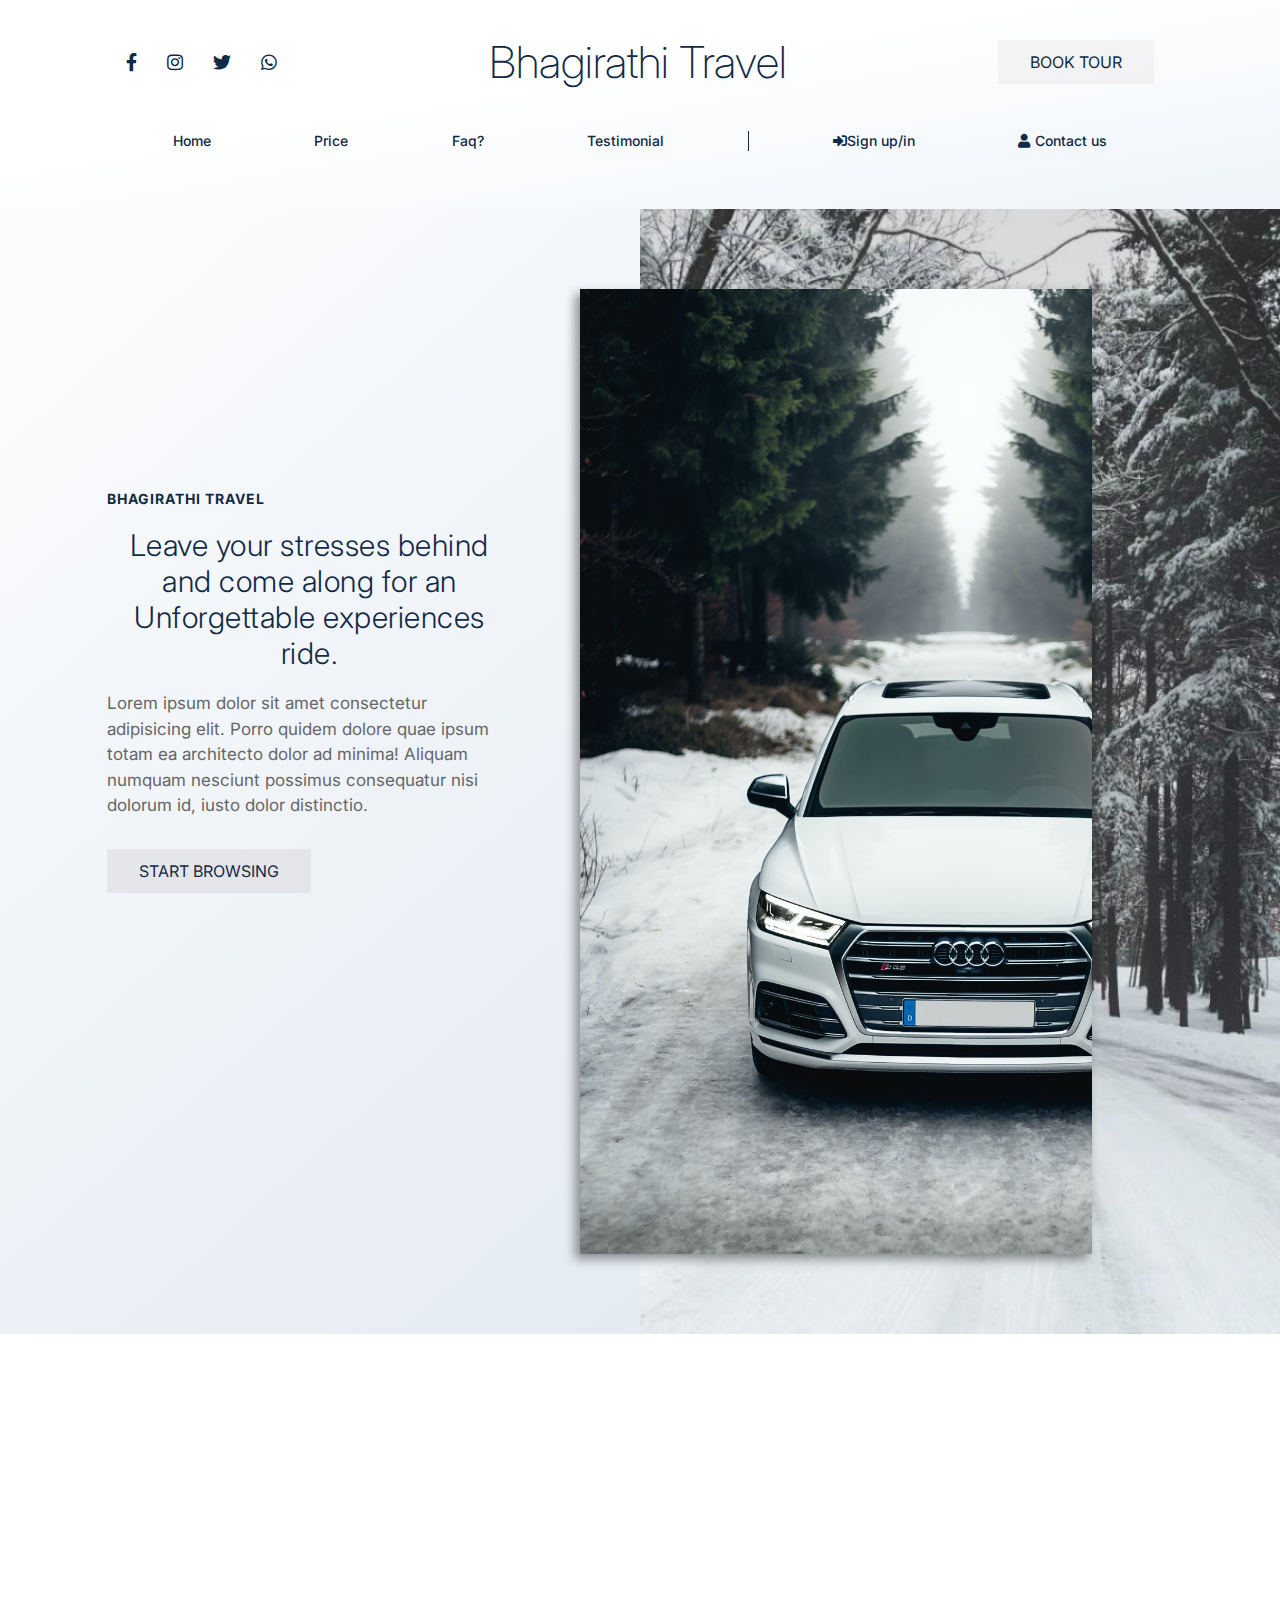
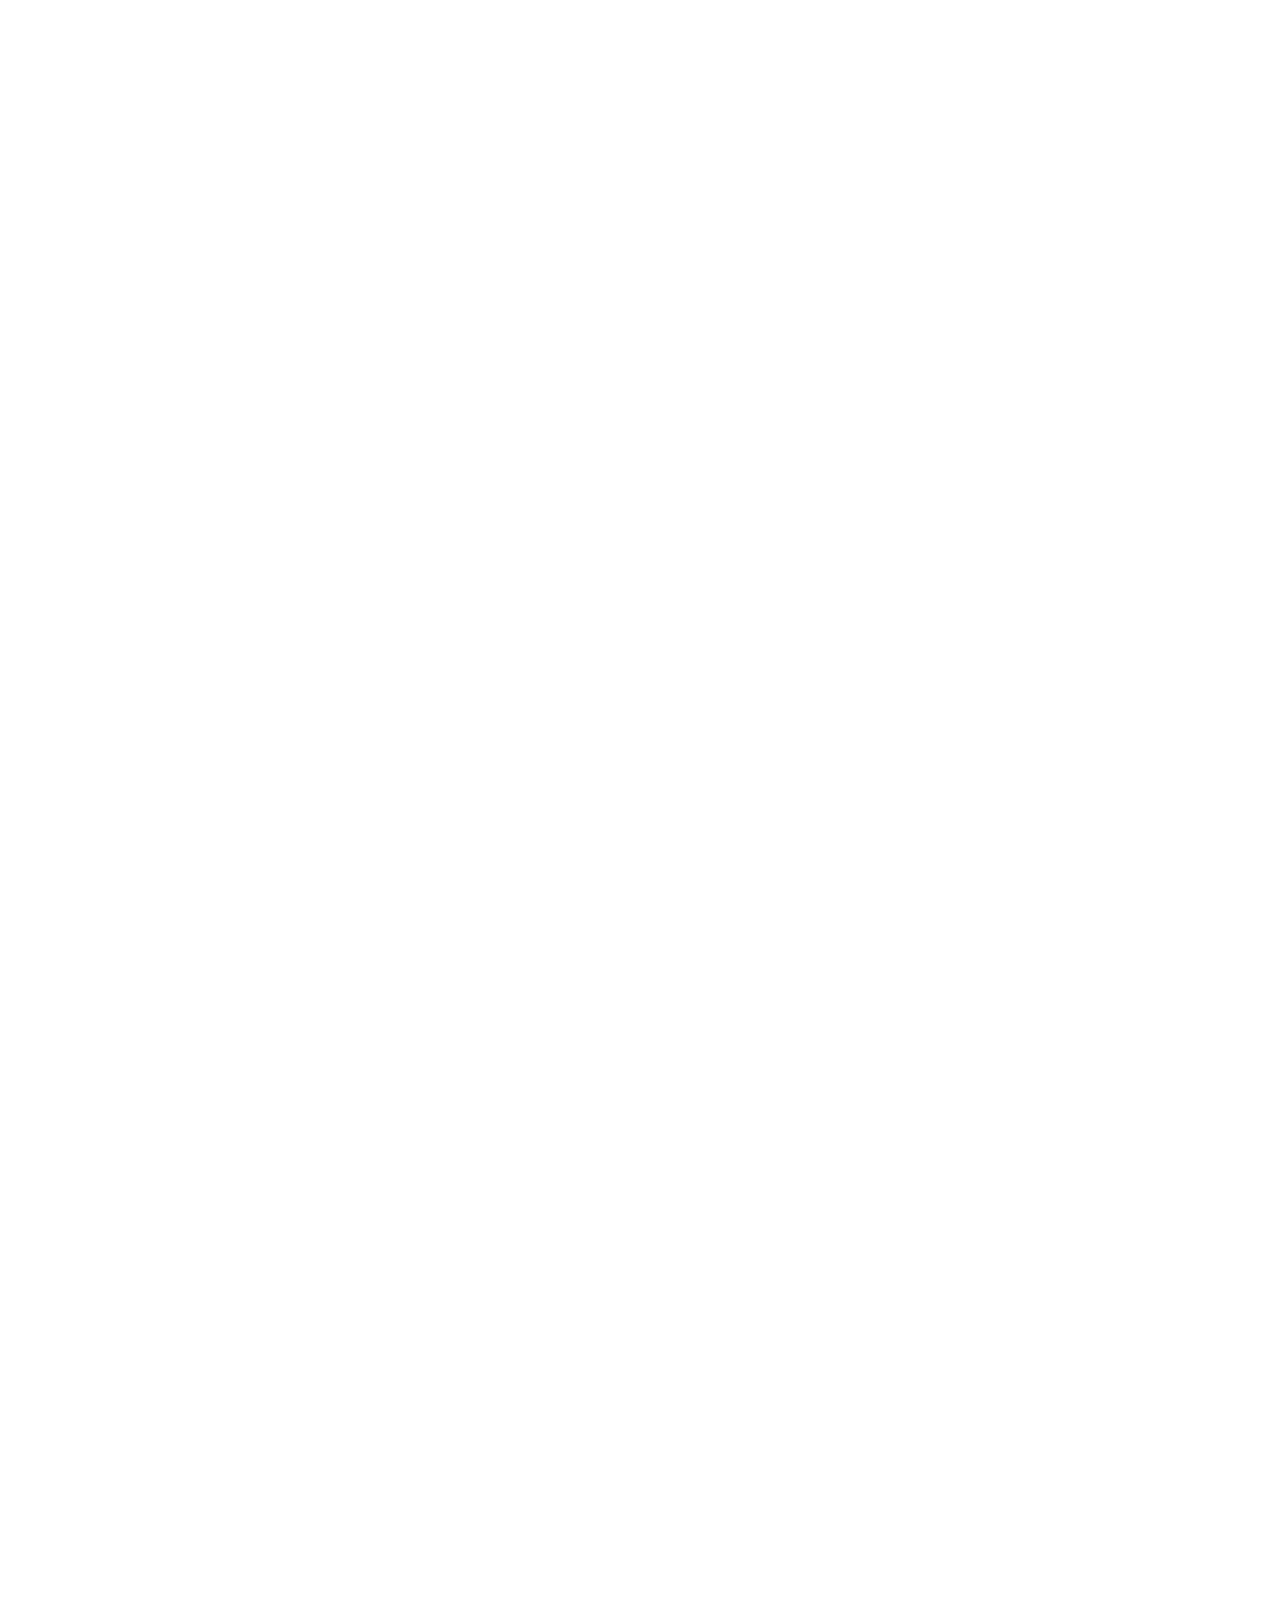
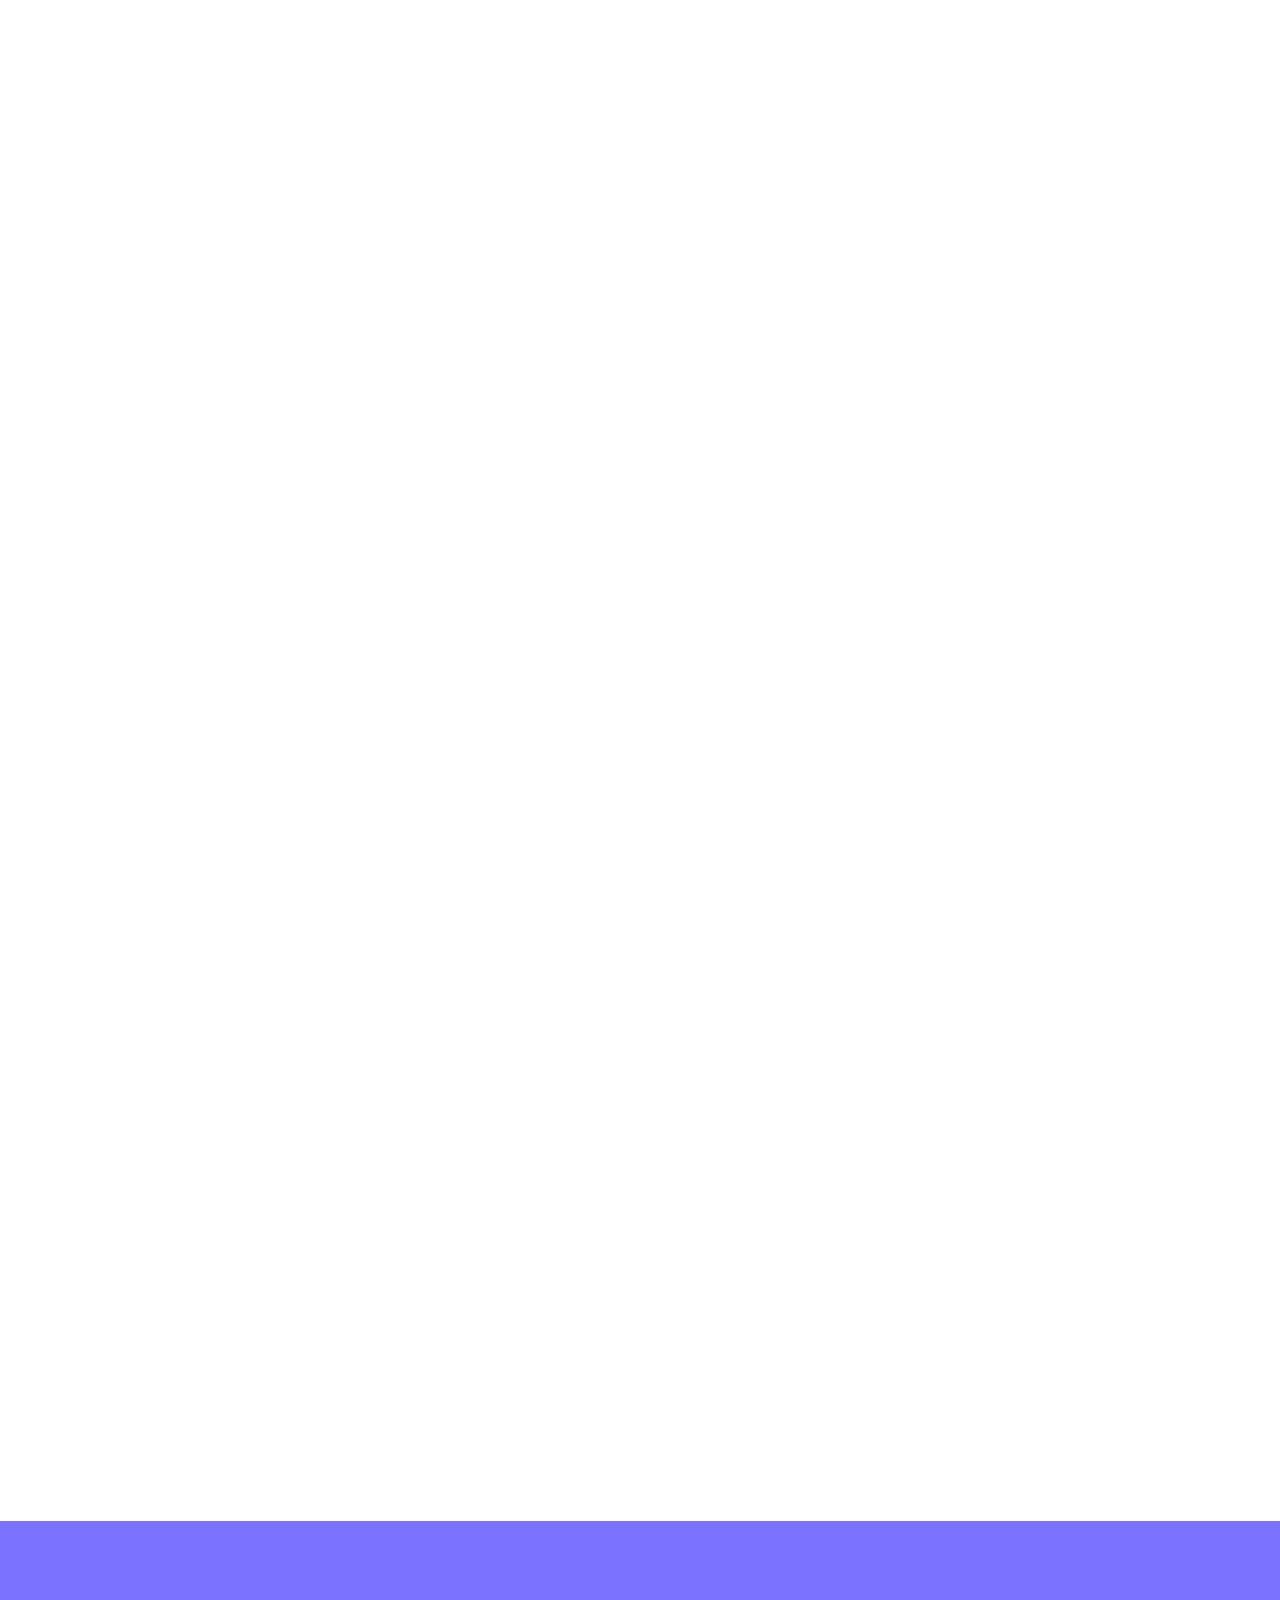
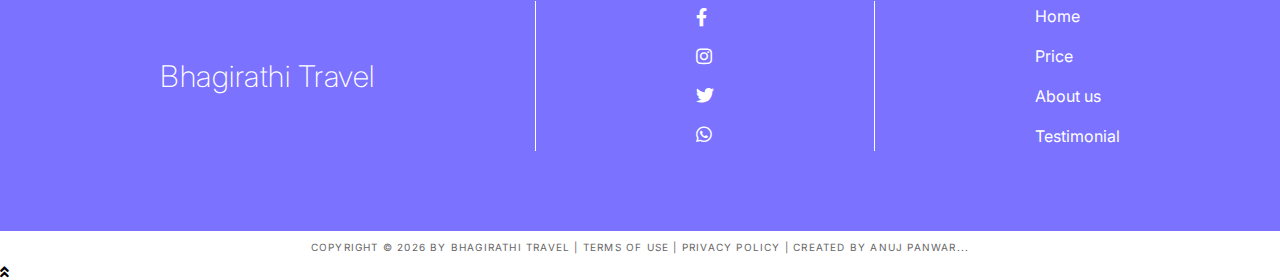
==== index.html @ 71e96845 "All source Code" ====
<!DOCTYPE html>
<html lang="en">
  <head>
    <meta charset="UTF-8" />
    <meta http-equiv="X-UA-Compatible" content="IE=edge" />
    <meta name="viewport" content="width=device-width, initial-scale=1.0" />
    <meta
      name="description"
      content="Bhagirathi Travel is a Tarvel Agency. Which provide best services for their Customers."
    />
    <link rel="stylesheet" href="css/style.css" />
    <link
      href="https://use.fontawesome.com/releases/v5.11.2/css/all.css"
      rel="stylesheet"
    />
    <link
      href="https://fonts.googleapis.com/css2?family=Inter:wght@100;300;500;600;700;800&family=Rubik+Beastly&family=Patrick+Hand&family=Neonderthaw&family=Lato:wght@400;500;700;900&family=Rubik:wght@500;600;700&display=swap"
      rel="stylesheet"
    />
    <!-- favicon-start  -->
    <link
      rel="apple-touch-icon"
      sizes="180x180"
      href="img/favicon/apple-touch-icon.png"
    />
    <link
      rel="icon"
      type="image/png"
      sizes="32x32"
      href="img/favicon/favicon-32x32.png"
    />
    <link
      rel="icon"
      type="image/png"
      sizes="16x16"
      href="img/favicon/favicon-16x16.png"
    />
    <link rel="manifest" href="img/favicon/site.webmanifest" />
    <!-- favicon-end -->
    <title>Bhagirathi travels</title>




    <script src="javascript/script.js" defer></script>
  </head>
  <body>
    <!-- <section class="hero__section" id="section--1"> -->
    <header class="header" id="header">
      <div class="header__top">
        <div class="header__social--media">
          <a href="https://www.facebook.com/spanwar.spanwar.5/" class="header__social--media-icon">
            <i class="fab fa-facebook-f icons"></i>
          </a>
          <a href="https://www.instagram.com/anujpanwar01/" class="header__social--media-icon">
            <i class="fab fa-instagram icons"></i>
          </a>
          <a href="https://twitter.com/anujpanwar7911" class="header__social--media-icon">
            <i class="fab fa-twitter icons"></i>
          </a>
          <a href="https://wa.me/9634111164" class="header__social--media-icon">
            <i class="fab fa-whatsapp icons"></i>
          </a>
        </div>
        <h1 class="heading heading__primary heading--primary--1">
          Bhagirathi Travel
        </h1>
        <a data-link="link" href="#section--2" class="btn btn__tour">book tour</a>
      </div>
      <!-- nav -->

      <nav class="header__nav" data-nav="nav">
        <div class="btn-toggler">
          <i class="fas fa-bars"></i>
          <!-- <span class="btn btn--toggle"></span> -->
        </div>
        <ul class="header__nav--ul">
          <li class="header__nav--li">
            <a data-link="link" href="#header" class="header__nav--link">Home</a>
          </li>
          <li class="header__nav--li">
            <a data-link="link" href="#section--2" class="header__nav--link">Price</a>
          </li>
          <li class="header__nav--li">
            <a data-link="link" href="#section--faq" class="header__nav--link">Faq?</a>
          </li>
          <li class="header__nav--li">
            <a data-link="link" href="#section--3" class="header__nav--link">Testimonial</a>
          </li>

          <div class="header__nav--outline"></div>
          <li class="header__nav--li">
            <a  href="#" class="header__nav--link login--btn"
              ><i class="fas fa-sign-in-alt"></i>Sign up/in</a
            >
          </li>
          <!-- header__nav--btn -->
          <li class="header__nav--li">
            <a data-link="link"
              href="#section--4"
              class="header__nav--link header__nav--link-btn"
              ><i class="fas fa-user"></i>Contact us</a
            >
          </li>
        </ul>
      </nav>
      <!-- <span class="btn btn--close"><i class="fas fa-times"></i></span> -->
    </header>
    <div class="hero__section" id="section--1">
      <div class="hero__section--text">
        <h4 class="heading heading--fourth">Bhagirathi Travel</h4>
        <h2 class="heading heading--secondary">
          Leave your stresses behind and come along for an Unforgettable
          experiences ride.
        </h2>
        <p class="paragraph">
          Lorem ipsum dolor sit amet consectetur adipisicing elit. Porro quidem
          dolore quae ipsum totam ea architecto dolor ad minima! Aliquam numquam
          nesciunt possimus consequatur nisi dolorum id, iusto dolor distinctio.
        </p>
        <a data-link="link" href="#section--2" class="btn hero__section--btn">start browsing</a>
      </div>
      <div class="hero__section--img">
        <div class="hero__section--img-1"></div>
      </div>
    </div>
    <!--  -->
    <section class="section section--2" id="section--2">
      <h4 class="heading heading--fourth heading--fourth-1">
        Our Best plans &DownArrow;
      </h4>
      <h2 class="heading heading--secondary heading--secondary-1">
        Choose your Adventure
      </h2>
      <div class="cards">

        <div class="cards__card cards__card--1">
          <div class="cards__card--img " data-slider="1">
           <button class="slider-btn slider-btn-left">&lsaquo;</button>
           <button class="slider-btn slider-btn-right">&rsaquo;</button>
            <img
            width="100%"
              class="cards__card--img-1 lazy--img"
              src="img/card1/card--1-lazy.jpg"
              data-src="img/card1/gangotri.jpg"
              alt="gangotri"
            />
            <img class="cards__card--img-1" src="img/card1/yamunotri.jpg" alt="yamunotri">
            <img class="cards__card--img-1" src="img/card1/kedarnath.jpg" alt="kedarnath">
            <img class="cards__card--img-1" src="img/card1/badrinath.jpg" alt="badrinath">
          </div>
          <!-- text -->
         <div class="cards__card--text">
           <h4 class="heading heading--fourth ">
             Char Dham Yatra
            </h4>
            <div class="cards__card--text-user">
              <div class="cards__card--text-rating">
                <i class="fas fa-synagogue cards__card-icon"></i>
              </div>
              <div class="cards__card--text-img">
                <span style="margin-right: 2rem;color: #112a46c9;"><strong>500+</strong> successful tour &rightarrow;</span>
               <img width="100%" src="img/user/user-11.jpg" alt="user-1">
               <img width="100%" src="img/user/user-12.jpg" alt="user-2">
               <img width="100%" src="img/user/user-13.jpg" alt="user-3">
               <img width="100%" src="img/user/user-14.jpg" alt="user-4">
               <img width="100%" src="img/user/user-15.jpg" alt="user-5">
              </div>
            </div>
           
            <ul class="cards__card--text-ul">
              <li class="cards__card--text-li">
                <strong>
                  <i class="far fa-check-circle"></i> &nbsp; &#8377;10,000
                  Rupees INR Value
                </strong>
              </li>
              <li class="cards__card--text-li">
                <i class="far fa-check-circle"></i> Gangotri, Yamunotri, Kedarnath, Badrinath
              </li>
           
              <li class="cards__card--text-li">
                <i class="far fa-check-circle"></i> 10 days value pack
              </li>
              <li class="cards__card--text-li">
                <strong>
                  <i class="far fa-check-circle"></i> &nbsp;Car User prefrences
                </strong>
              </li>
              <li class="cards__card--text-li">
                <i class="far fa-check-circle"></i>  People allowed &rightarrow; depend on the car sheet
              </li>
            </ul>
            <a href="#" class="btn cards__card--btn">Book Now</a>
         </div>
       </div>


       <!--  card --2 -->
       <div class="cards__card cards__card--2">
      
         <!-- text -->
         <div class="cards__card--text">
          <h4 class="heading heading--fourth ">
            Snowfall Places
           </h4>
           <div class="cards__card--text-user">
             <div class="cards__card--text-rating">
               <i class="fas fa-temperature-low cards__card-icon"></i>
             </div>
             <div class="cards__card--text-img">
               <span style="margin-right: 2rem;color: #112a46c9;"><strong>300+</strong> successful tour &rightarrow;</span>
              <img width="100%" src="img/user/user-1.jpg" alt="">
              <img width="100%" src="img/user/user-2.jpg" alt="">
              <img width="100%" src="img/user/user-3.jpg" alt="">
              <img width="100%" src="img/user/user-4.jpg" alt="">
              <img width="100%" src="img/user/user-5.jpg" alt="">
             </div>
           </div>
          
           <ul class="cards__card--text-ul">
             <li class="cards__card--text-li">
               <strong>
                 <i class="far fa-check-circle"></i>&nbsp; &#8377;50,000
                 Rupees INR Value
               </strong>
             </li>
             <li class="cards__card--text-li">
               <i class="far fa-check-circle"></i> Mussoorie, Auli, Nanital, Chopta, Munsiyari, Tungnath
             </li>
          
             <li class="cards__card--text-li">
               <i class="far fa-check-circle"></i> 17 days value pack
             </li>
             <li class="cards__card--text-li">
               <strong>
                 <i class="far fa-check-circle"></i> &nbsp;Car User prefrences
               </strong>
             </li>
             <li class="cards__card--text-li">
               <i class="far fa-check-circle"></i>  People allowed &rightarrow; depend on the car sheet
             </li>
           </ul>
           <a href="#" class="btn cards__card--btn">Book Now</a>
          </div>
         <!-- img -->
         <div class="cards__card--img" data-slider="2">
          <button class="slider-btn slider-btn-left">&lsaquo;</button>
          <button class="slider-btn slider-btn-right">&rsaquo;</button>
           <img
            width="100%"
            class="cards__card--img-2 lazy--img"
            src="img/card2/card--2-lazy.jpg"
            data-src="img/card2/card--2.jpg"
            alt="snow places"

          />
          <img width="100%" class="cards__card--img-2" src="img/card2/img--5.jpg" alt="">
          <img width="100%" class="cards__card--img-2" src="img/card2/img--6.jpg" alt="">

        </div>
        </div>

        <!-- card --3 -->
        <div class="cards__card cards__card--3">
          <!-- img -->
         
          <div class="cards__card--img" data-slider="3">
            <button class="slider-btn slider-btn-left">&lsaquo;</button>
            <button class="slider-btn slider-btn-right">&rsaquo;</button>
            <img
             width="100%"
             class="cards__card--img-3 lazy--img"
             src="img/card3/tehri-lazy.jpg"
             data-src="img/card3/tehri.jpg"
             alt="tehri-lake"
           />
          <img class="cards__card--img-3" src="img/card3/devprayag.jpg" alt="devprayag">
          <img class="cards__card--img-3" src="img/card3/dhari-devi.jpg" alt="dhari-devi">
          <!-- <img class="cards__card--img-3" src="img/card3/haridwar.jpg" alt="haridwar"> -->
          </div>
         <!-- text -->
         <div class="cards__card--text">
          <h4 class="heading heading--fourth ">
         Famous Places 
           </h4>
           <div class="cards__card--text-user">
             <div class="cards__card--text-rating">
               <i class="fas fa-route cards__card-icon"></i>
             </div>
             <div class="cards__card--text-img">
               <span style="margin-right: 2rem;color: #112a46c9;"><strong>100+</strong> successful tour &rightarrow;</span>
              <img width="100%" src="img/user/user-6.jpg" alt="">
              <img width="100%" src="img/user/user-7.jpg" alt="">
              <img width="100%" src="img/user/user-8.jpg" alt="">
              <img width="100%" src="img/user/user-9.jpg" alt="">
              <img width="100%" src="img/user/user-10.jpg" alt="">
             </div>
           </div>
          
           <ul class="cards__card--text-ul">
             <li class="cards__card--text-li">
               <strong>
                 <i class="far fa-check-circle"></i>&nbsp; &#8377;80,000
                 Rupees INR Value
               </strong>
             </li>
             <li class="cards__card--text-li">
               <i class="far fa-check-circle"></i> All famous places in Uttarakhand
             </li>
          
             <li class="cards__card--text-li">
               <i class="far fa-check-circle"></i> 30 days value pack
             </li>
             <li class="cards__card--text-li">
               <strong>
                 <i class="far fa-check-circle"></i> &nbsp;Car User prefrences
               </strong>
             </li>
             <li class="cards__card--text-li">
               <i class="far fa-check-circle"></i>  People allowed &rightarrow; depend on the car sheet
             </li>
           </ul>
           <a href="#" class="btn cards__card--btn">Book Now</a>
          </div>
         <!-- img -->
         
        </div>
      </div>
       
  </section>
    <!-- section--3 -->
    <section class="section testimonial--section" id="section--3">
     </div> 
      <div class="custom-shape-divider-top-1642680769">
        <svg
          data-name="Layer 1"
          xmlns="http://www.w3.org/2000/svg"
          viewBox="0 0 1200 120"
          preserveAspectRatio="none"
        >
          <path
            d="M321.39,56.44c58-10.79,114.16-30.13,172-41.86,82.39-16.72,168.19-17.73,250.45-.39C823.78,31,906.67,72,985.66,92.83c70.05,18.48,146.53,26.09,214.34,3V0H0V27.35A600.21,600.21,0,0,0,321.39,56.44Z"
            class="shape-fill"
          ></path>
        </svg>
      </div>
      <h4 class="heading heading--fourth heading--fourth-2 heading--testimonial">Testimonial</h4>
      <div class="testimonial">
       <div class="testimonial__input">
         <input type="text" data-fullname="" required placeholder="Full Name">
         <input type="text" data-comment=""  placeholder="Add your comment..." required>
         <input type="submit" value="Add">
       </div>
    <div class="testimonial__container-lg">
      <!-- `1  -->
      <div class="user__feedback" >
      <div class="testimonial__container--user">
        <div class="testimonial__container--user-photo">rp</div>
        <div class="testimonial__container--date">09/09/2021</div>
      </div>

       <div class="testimonial__container" >
       
         <div class="testimonial__container--text">

        
           <p class="paragraph testimonial--paragraph-1">
             Lorem ipsum dolor sit amet consectetur adipisicing elit. Architecto
             reiciendis soluta dolores sapiente nisi tenetur dolor amet impedit
            reprehenderit illo cum, ullam harum ut magnam error molestiae eaque
            praesentium sed porro. Perspiciatis, quisquam fuga.
          </p>
          <p class="paragraph testimonial--paragraph">
            &mdash; &nbsp;ramesh panwar
            <span class="phone--date">09/09/2021</span>
            </p>
         </div>
         </div>
         </div>
         
         <!-- 2 -->
         <div class="user__feedback" >
          <div class="testimonial__container--user">
            <div class="testimonial__container--user-photo">sk</div>
            <div class="testimonial__container--date">17/012/2021</div>
          </div>

         <div class="testimonial__container">
          <div class="testimonial__container--text">
 
            <p class="paragraph testimonial--paragraph-1">
              Lorem ipsum dolor sit amet consectetur adipisicing elit. Architecto
              reiciendis soluta dolores sapiente nisi tenetur dolor amet impedit
              reprehenderit illo cum, ullam harum ut magnam error molestiae eaque
              praesentium sed porro. Perspiciatis, quisquam fuga.
            </p>
            <p class="paragraph testimonial--paragraph">
              &mdash; &nbsp;Sandeep Kumar
              <span class="phone--date">09/09/2021</span>
            </p>
          </div>
          </div>
          </div>
          <!-- 3 -->
          <div class="user__feedback" >
            <div class="testimonial__container--user">
              <div class="testimonial__container--user-photo">an</div>
              <div class="testimonial__container--date">30/05/2021</div>
            </div>
                   
         <div class="testimonial__container">
          <div class="testimonial__container--text">
 
            <!-- <p class="paragraph paragraph--1"> -->
              <p class="paragraph testimonial--paragraph-1">
                Lorem ipsum dolor sit amet consectetur adipisicing elit. Architecto
                reiciendis soluta dolores sapiente nisi tenetur dolor amet impedit
                reprehenderit illo cum, ullam harum ut magnam error molestiae eaque
                praesentium sed porro. Perspiciatis, quisquam fuga.
              </p>
              <p class="paragraph testimonial--paragraph">
                &mdash; &nbsp;Amit negi
                <span class="phone--date">15/03/2020</span>
              </p>
          </div>
          </div>
          </div>
          <button class="testimonial__show--more">show more  &downarrow;</button>
        
        </div>
      </div> 
    </section>
    <section class="section contact__us" id="section--4">
      <h4 class="heading heading--fourth contact__us--heading">
        Get in touch! &downarrow;
      </h4>
      <div class="contact__us--1">
        <div style="padding: 0 3rem">
          <h2 class="heading heading--secondary">Let's Talk</h2>
        </div>
        <div class="contact__us--forms">
          <form class="contact__us--form" action="">
            <label class="label label--1">
              <span>Name :-</span>
              <input type="text" placeholder="Anuj Panwar" required />
            </label>
            <label class="label label--2">
              <span>Email :-</span>
              <input
                type="email"
                name="email"
                required
                placeholder="example@gmail.com"
              />
            </label>
            <label class="label label--3">
              <span>Text :-</span>

              <textarea
                spellcheck="default"
                aria-rowspan="10"
                aria-colspan="50"
                placeholder="Suggest us or Ask something..."
              ></textarea>
            </label>
            <div class="button">
              <input
                class="btn contact__us--btn"
                type="submit"
                value="submit"
              />
              <input class="btn contact__us--btn" type="reset" value="reset" />
            </div>
          </form>
          <img
            class="contact__us--img lazy--img"
            src="img/contact--us-lazy.jpg"
            data-src="img/contact--us.jpg"
            alt="you can suggest us something or ask something"
          />
       
      </div>
   
    </section>
    <section class="section section__faq" id="section--faq">
      <div class="section__faq--main">
        <i class="fas fa-question-circle"></i>
        <h4 class="heading heading--fourth">faq</h4>
      </div>
      <div class="section__faqs">
        <div class="faq section__faq--1">
          <i class="fas fa-angle-down"></i>
          <h3 class="heading heading--tertiary faq__heading">
            What are the various mode of payment accepted here?
          </h3>
          <p class="p hidden--p">
            Often of time you can make payment via <em>cash</em>. But if you
            have any emergency or not available cash then you can pay via
            <stron>UPI.</stron>
          </p>
        </div>
        <div class="faq section__faq--2">
          <i class="fas fa-angle-down"></i>
          <h3 class="heading heading--tertiary faq__heading">
            Which is the nearest landmark?
          </h3>

          <p class="p hidden--p">
            You can easily locate the establishment as it is in close proximity
            to Laxman Puri, Landour Cantt
          </p>
        </div>

        <div class="faq section__faq--3">
          <i class="fas fa-angle-down"></i>
          <h3 class="heading heading--tertiary faq__heading">
            What are its hours of operation ?
          </h3>
          <p class="p hidden--p">
            24*7 available taxi service. You can book taxi all days of week.
            Lorem ipsum dolor sit, amet consectetur adipisicing elit.
            Dignissimos, ipsa. Lorem ipsum, dolor sit amet consectetur
          </p>
        </div>
        <div class="faq section__faq--4">
          <i class="fas fa-angle-down"></i>
          <h3 class="heading heading--tertiary faq__heading">
            How much Experience of you have in HIMALAYAS SIDE Driving?
          </h3>
          <p class="p hidden--p">
            Lorem ipsum dolor, sit amet consectetur adipisicing elit. Ad,
            libero! Eligendi distinctio fuga saepe nihil quos tempore harum hic
            voluptatibus?
          </p>
        </div>
      </div>
    </section>
    <!-- footer -->
    <footer class="footer" id="footer">
      <div class="footer__detail">
        <h1 class="heading heading--secondary footer--secondary">Bhagirathi Travel</h3>
        <div data-line=""></div>
        <div class="footer__social--media">
          <a href="https://www.facebook.com/spanwar.spanwar.5/"><i class="fab fa-facebook-f icons " data-icon=""></i></a>
          <a href="https://www.instagram.com/anujpanwar01/"><i class="fab fa-instagram icons " data-icon=""></i></a>
          <a href="https://twitter.com/anujpanwar7911"><i class="fab fa-twitter icons " data-icon=""></i></a>
          <a href="https://wa.me/9634111164"><i class="fab fa-whatsapp icons" data-icon=""></i></a>
        </div>
        <div data-line=""></div>
        <nav class="footer__nav" data-nav>
          <ul class="footer__nav--ul">
            <li class="footer__nav--li">
              <a data-link="link" href="#header" class="footer__nav--link">Home</a>
            </li>
            <li class="footer__nav--li">
              <a data-link="link"  href="#section--2" class="footer__nav--link">Price</a>
            </li>
            <li class="footer__nav--li">
              <a data-link="link"  href="#" class="footer__nav--link">About us</a>
            </li>
            <li class="footer__nav--li">
              <a data-link="link"  href="#section--3" class="footer__nav--link">Testimonial</a>
            </li>
          </ul>
        </nav>
        </div>
        <div class="footer__copyright">
          copyright &copy; 2020 by Bhagirathi travel | terms of use | privacy
          policy | created by Anuj Panwar
        </div>
    </footer>

    <div class="scroll__home scroll">
      <i class="fas fa-angle-double-up"></i>
      <!-- <i class="fas fa-cookie-bite"></i> -->
    </div>
    <div class="login hidden--login">
      <h2 class="heading heading--fourth">Login</h2>
      <a class="close__login"><i class="fas fa-times"></i></a>
      <form action="" class="login__form">
        <label for="email">
          Email
          <input type="email" name="email" id="email" placeholder="example@gmail.com" required>
        </label>
        <label for="password">
          Password
          <input type="password" placeholder="password" name="password"  id="password" required>
        </label>
        <input type="submit" value="Login">
      </form>
      <div>
        <a href="">create an account</a>
        <a href="">forget password</a>
      </div>
    </div>
    <div class="overlay hidden--overlay"></div>

  </body>
</html>
---- css/style.css ----
* {
  margin: 0;
  padding: 0;
  -webkit-box-sizing: border-box;
          box-sizing: border-box;
}

html {
  font-size: 62.5%;
}

@media only screen and (max-width: 37.5em) {
  html {
    font-size: 56.25%;
  }
}

body {
  font-size: 1.4rem;
  font-weight: 400;
  font-family: "Inter", sans-serif;
  scroll-behavior: smooth;
  position: relative;
  overflow-x: hidden;
  -webkit-transition: all 0.6s;
  transition: all 0.6s;
}

.header {
  color: #112a46;
  background-image: -webkit-gradient(linear, left top, right bottom, color-stop(40%, #ffffff78), color-stop(190%, #c0d4e9a8));
  background-image: linear-gradient(to bottom right, #ffffff78 40%, #c0d4e9a8 190%);
  overflow: hidden;
  display: -webkit-box;
  display: -ms-flexbox;
  display: flex;
  -webkit-box-align: center;
      -ms-flex-align: center;
          align-items: center;
  -webkit-box-pack: justify;
      -ms-flex-pack: justify;
          justify-content: space-between;
  -webkit-box-orient: vertical;
  -webkit-box-direction: normal;
      -ms-flex-direction: column;
          flex-direction: column;
  padding: 3.5rem 3.5rem 1.7rem;
}

@media only screen and (max-width: 37.5em) {
  .header {
    padding: 3rem 1.5rem;
  }
}

.header__nav {
  width: 55%;
  -webkit-transition: all 0.6s;
  transition: all 0.6s;
  -webkit-transition-timing-function: ease;
          transition-timing-function: ease;
  position: relative;
}

@media only screen and (max-width: 84em) {
  .header__nav {
    text-align: center;
    padding: 0 0 3.5rem;
    width: 85%;
  }
}

@media only screen and (max-width: 56.25em) {
  .header__nav {
    position: absolute;
    top: 18rem;
  }
}

.header__nav--outline {
  width: 1px;
  background-color: #112a46;
  height: 2rem;
}

.header__nav--ul {
  display: -webkit-box;
  display: -ms-flexbox;
  display: flex;
  -webkit-box-align: center;
      -ms-flex-align: center;
          align-items: center;
  -webkit-box-pack: justify;
      -ms-flex-pack: justify;
          justify-content: space-between;
  -ms-flex-pack: distribute;
      justify-content: space-around;
  list-style: none;
  gap: 1rem;
}

@media only screen and (max-width: 56.25em) {
  .header__nav--ul {
    -webkit-box-orient: vertical;
    -webkit-box-direction: normal;
        -ms-flex-direction: column;
            flex-direction: column;
    -webkit-box-pack: justify;
        -ms-flex-pack: justify;
            justify-content: space-between;
    -ms-flex-line-pack: justify;
        align-content: space-between;
    width: 100%;
    position: relative;
    z-index: 100;
    gap: 4rem;
    display: none;
    padding: 4rem 0 4rem;
  }
}

.header__nav--link-btn {
  display: -webkit-box;
  display: -ms-flexbox;
  display: flex;
  -webkit-box-align: center;
      -ms-flex-align: center;
          align-items: center;
  gap: 0.5rem;
}

.header__nav--link:link, .header__nav--link:visited {
  color: #112a46;
  padding: 0.8rem 2rem;
  font-size: 1.4rem;
  font-weight: 500;
  -webkit-transition: all 0.6s ease-in-out;
  transition: all 0.6s ease-in-out;
  text-decoration: none;
}

@media only screen and (max-width: 56.25em) {
  .header__nav--link:link, .header__nav--link:visited {
    font-size: 2rem;
  }
}

.sticky__nav {
  position: fixed;
  padding: 2.5rem 0 1rem;
  width: 100%;
  background-image: -webkit-gradient(linear, left top, right bottom, color-stop(40%, #ffffff), color-stop(190%, #c0d4e9));
  background-image: linear-gradient(to bottom right, #ffffff 40%, #c0d4e9 190%);
  z-index: 1000;
  top: 0;
  display: -webkit-box;
  display: -ms-flexbox;
  display: flex;
  -webkit-box-align: center;
      -ms-flex-align: center;
          align-items: center;
  -webkit-box-pack: center;
      -ms-flex-pack: center;
          justify-content: center;
}

@media only screen and (max-width: 84em) {
  .sticky__nav {
    padding: 4rem 0 2rem;
  }
}

@media only screen and (max-width: 56.25em) {
  .sticky__nav {
    padding: 5rem 0 2rem;
  }
}

.btn-toggler {
  cursor: pointer;
  display: none;
}

@media only screen and (max-width: 56.25em) {
  .btn-toggler {
    display: block;
    position: absolute;
    top: 0;
    left: 50%;
    -webkit-transform: translate(-50%, 50%);
            transform: translate(-50%, 50%);
    z-index: 1200;
  }
  .btn-toggler i {
    font-size: 3rem;
  }
}

.header__top {
  display: -webkit-box;
  display: -ms-flexbox;
  display: flex;
  -webkit-box-pack: justify;
      -ms-flex-pack: justify;
          justify-content: space-between;
  -webkit-box-align: center;
      -ms-flex-align: center;
          align-items: center;
  width: 85%;
  margin-bottom: 3.5rem;
}

@media only screen and (max-width: 56.25em) {
  .header__top {
    -webkit-box-orient: vertical;
    -webkit-box-direction: normal;
        -ms-flex-direction: column;
            flex-direction: column;
    width: 100%;
    gap: 2rem;
    margin-bottom: 0rem;
  }
}

.header__social--media {
  display: -webkit-box;
  display: -ms-flexbox;
  display: flex;
  gap: 3rem;
}

.btn__tour {
  color: #555;
  background-color: #e9e7e566;
}

.btn__tour:hover {
  background-color: #eeeeee;
}

.header__nav--link-active {
  display: -webkit-box;
  display: -ms-flexbox;
  display: flex;
  -webkit-transform: translateY(-50%);
          transform: translateY(-50%);
  /* border-bottom: 1px solid black; */
  background: #a0bdda85;
  padding: 0.8rem 2rem;
  border-radius: 10rem;
  -webkit-box-shadow: 0 1rem 1rem #cec8c854;
          box-shadow: 0 1rem 1rem #cec8c854;
}

.cookie {
  font-size: 1.6rem;
  color: white;
  background-color: black;
  z-index: 200;
  padding: 2rem;
  width: 100%;
  position: fixed;
  bottom: 0;
  display: -webkit-box;
  display: -ms-flexbox;
  display: flex;
  -webkit-box-align: center;
      -ms-flex-align: center;
          align-items: center;
  -webkit-box-pack: center;
      -ms-flex-pack: center;
          justify-content: center;
}

.cookie i {
  margin-right: 0.6rem;
}

@media only screen and (max-width: 56.25em) {
  .cookie {
    font-size: 1.4rem;
  }
}

.cookie__btn {
  color: white;
  cursor: pointer;
  text-transform: uppercase;
  margin-left: 1.5rem;
  font-size: 1.6rem;
  padding: 1rem 1.6rem;
  border: none;
  border-radius: 1rem;
  background-image: -webkit-gradient(linear, right top, left top, from(#0000ff), to(#4b00ff));
  background-image: linear-gradient(to left, #0000ff, #4b00ff);
}

.hero__section {
  display: -ms-grid;
  display: grid;
  -ms-grid-columns: (1fr)[12];
      grid-template-columns: repeat(12, 1fr);
  -ms-grid-rows: (1fr)[12];
      grid-template-rows: repeat(12, 1fr);
  background-image: -webkit-gradient(linear, left top, right bottom, color-stop(-10%, transparent), color-stop(220%, #90accca8));
  background-image: linear-gradient(to right BOTTOM, transparent -10%, #90accca8 220%);
  margin-bottom: 15rem;
}

@media only screen and (max-width: 56.25em) {
  .hero__section {
    -ms-grid-columns: (1fr)[2];
        grid-template-columns: repeat(2, 1fr);
    -ms-grid-rows: 50rem 1fr;
        grid-template-rows: 50rem 1fr;
    -webkit-box-align: start;
        -ms-flex-align: start;
            align-items: flex-start;
  }
}

@media only screen and (max-width: 37.5em) {
  .hero__section {
    -ms-grid-columns: (1fr)[2];
        grid-template-columns: repeat(2, 1fr);
    -ms-grid-rows: 50rem 1fr;
        grid-template-rows: 50rem 1fr;
    -webkit-box-align: start;
        -ms-flex-align: start;
            align-items: flex-start;
  }
}

.hero__section--btn {
  font-size: 1.2rem;
  margin-top: 1rem;
  background-color: #ccc4c44b;
}

.hero__section--btn:hover {
  background-color: #ccc4c47e;
}

.hero__section--text {
  -ms-grid-column: 2;
  -ms-grid-column-span: 4;
  grid-column: 2 / span 4;
  grid-row: 4/-1;
  width: 95%;
  display: -webkit-box;
  display: -ms-flexbox;
  display: flex;
  -webkit-box-orient: vertical;
  -webkit-box-direction: normal;
      -ms-flex-direction: column;
          flex-direction: column;
  -webkit-box-align: start;
      -ms-flex-align: start;
          align-items: flex-start;
  gap: 2rem;
}

@media only screen and (max-width: 56.25em) {
  .hero__section--text {
    -ms-grid-row: 1;
    grid-row: 1;
    grid-column: 1/-1;
    width: 100%;
    padding: 5rem 15rem;
    -webkit-box-align: center;
        -ms-flex-align: center;
            align-items: center;
  }
}

@media only screen and (max-width: 37.5em) {
  .hero__section--text {
    -ms-grid-row: 1;
    grid-row: 1;
    grid-column: 1/-1;
    -webkit-box-align: center;
        -ms-flex-align: center;
            align-items: center;
    -webkit-box-pack: center;
        -ms-flex-pack: center;
            justify-content: center;
    -webkit-hyphens: auto;
        -ms-hyphens: auto;
            hyphens: auto;
    text-align: center;
    padding: 4rem 1rem;
    width: 100%;
  }
}

.hero__section--img {
  grid-column: 7/-1;
  grid-row: 1/-1;
  display: -ms-grid;
  display: grid;
  -ms-grid-columns: (1fr)[6];
      grid-template-columns: repeat(6, 1fr);
  -ms-grid-rows: 8rem 2fr 8rem;
      grid-template-rows: 8rem 2fr 8rem;
  height: 125vh;
  background-image: -webkit-gradient(linear, left top, left bottom, from(#1a1a1b2a), to(#d0bfff0e)), url(../img/hero-img-2.jpg);
  background-image: linear-gradient(to bottom, #1a1a1b2a, #d0bfff0e), url(../img/hero-img-2.jpg);
  background-size: cover;
}

@media only screen and (max-width: 56.25em) {
  .hero__section--img {
    -ms-grid-row: 2;
    grid-row: 2;
    grid-column: 1/-1;
    height: 100vh;
    -ms-grid-rows: 6rem 2fr 6rem;
        grid-template-rows: 6rem 2fr 6rem;
  }
}

@media only screen and (max-width: 37.5em) {
  .hero__section--img {
    -ms-grid-row: 2;
    grid-row: 2;
    grid-column: 1/-1;
    height: 100vh;
    -ms-grid-rows: 6rem 2fr 6rem;
        grid-template-rows: 6rem 2fr 6rem;
  }
}

.hero__section--img-1 {
  width: 120%;
  -ms-grid-row: 2;
  grid-row: 2;
  -ms-grid-column: 1;
  -ms-grid-column-span: 4;
  grid-column: 1/5;
  background-image: url(../img/hero-img-1.jpg);
  background-size: cover;
  margin-left: -6rem;
  -webkit-box-shadow: -0.5rem 0.5rem 1rem rgba(0, 0, 0, 0.411);
          box-shadow: -0.5rem 0.5rem 1rem rgba(0, 0, 0, 0.411);
}

@media only screen and (max-width: 56.25em) {
  .hero__section--img-1 {
    -ms-grid-row: 2;
    grid-row: 2;
    -ms-grid-column: 2;
    -ms-grid-column-span: 4;
    grid-column: 2/6;
  }
}

@media only screen and (max-width: 37.5em) {
  .hero__section--img-1 {
    -ms-grid-row: 2;
    grid-row: 2;
    -ms-grid-column: 1;
    -ms-grid-column-span: 5;
    grid-column: 1/6;
    margin-left: 0;
  }
}

.section--2 {
  width: 120rem;
  margin: 10rem auto 20rem;
  -webkit-transition: all 0.6s;
  transition: all 0.6s;
}

@media only screen and (max-width: 56.25em) {
  .section--2 {
    width: 100%;
  }
}

@media only screen and (max-width: 37.5em) {
  .section--2 {
    width: 100%;
  }
}

.cards {
  display: -webkit-box;
  display: -ms-flexbox;
  display: flex;
  -webkit-box-orient: vertical;
  -webkit-box-direction: normal;
      -ms-flex-direction: column;
          flex-direction: column;
  -webkit-box-align: center;
      -ms-flex-align: center;
          align-items: center;
  gap: 16rem;
}

@media only screen and (max-width: 37.5em) {
  .cards {
    gap: 10rem;
  }
}

.cards__card {
  display: -ms-grid;
  display: grid;
  width: 80%;
  gap: 6rem;
}

@media only screen and (max-width: 56.25em) {
  .cards__card {
    width: 95%;
  }
}

@media only screen and (max-width: 750px) {
  .cards__card {
    -ms-grid-columns: 50rem !important;
        grid-template-columns: 50rem !important;
    -webkit-box-pack: center;
        -ms-flex-pack: center;
            justify-content: center;
    -ms-grid-rows: (1fr)[2];
        grid-template-rows: repeat(2, 1fr);
  }
}

@media only screen and (max-width: 31.25em) {
  .cards__card {
    -ms-grid-columns: 38rem !important;
        grid-template-columns: 38rem !important;
  }
}

@media only screen and (max-width: 350px) {
  .cards__card {
    -ms-grid-columns: 32rem !important;
        grid-template-columns: 32rem !important;
  }
}

.cards__card--1 {
  -ms-grid-columns: 40rem 1fr;
      grid-template-columns: 40rem 1fr;
}

.cards__card--2 {
  -ms-grid-columns: 1fr 40rem;
      grid-template-columns: 1fr 40rem;
}

.cards__card--3 {
  -ms-grid-columns: 40rem 1fr;
      grid-template-columns: 40rem 1fr;
}

.cards__card--img {
  width: 100%;
  position: relative;
  overflow: hidden;
  -o-object-fit: cover;
     object-fit: cover;
  background-size: cover;
}

.cards__card--img-1, .cards__card--img-2, .cards__card--img-3 {
  position: absolute;
  width: 100%;
  -webkit-transition: -webkit-transform 0.6s ease;
  transition: -webkit-transform 0.6s ease;
  transition: transform 0.6s ease;
  transition: transform 0.6s ease, -webkit-transform 0.6s ease;
}

.cards__card .slider-btn {
  font-size: 3rem;
  display: -webkit-box;
  display: -ms-flexbox;
  display: flex;
  -webkit-box-align: center;
      -ms-flex-align: center;
          align-items: center;
  -webkit-box-pack: center;
      -ms-flex-pack: center;
          justify-content: center;
  background-color: rgba(255, 255, 255, 0.603);
  padding: 2rem;
  height: 1rem;
  width: 1rem;
  border-radius: 50%;
  border: none;
  position: absolute;
  -webkit-transform: translateY(-50%);
          transform: translateY(-50%);
  top: 50%;
  cursor: pointer;
  -webkit-transition: all 0.6s;
  transition: all 0.6s;
  z-index: 100;
}

.cards__card .slider-btn:hover {
  background-color: rgba(255, 255, 255, 0.397);
}

.cards__card .slider-btn-right {
  right: 1rem;
}

.cards__card .slider-btn-left {
  left: 1rem;
}

.cards__card--text {
  display: -webkit-box;
  display: -ms-flexbox;
  display: flex;
  -webkit-box-orient: vertical;
  -webkit-box-direction: normal;
      -ms-flex-direction: column;
          flex-direction: column;
  gap: 1.4rem;
}

.cards__card--text-rating {
  display: -webkit-box;
  display: -ms-flexbox;
  display: flex;
  -webkit-box-align: center;
      -ms-flex-align: center;
          align-items: center;
  -webkit-box-pack: center;
      -ms-flex-pack: center;
          justify-content: center;
  height: 4rem;
  width: 4rem;
  background-color: #95987f;
  padding: 1rem 1.5rem;
  border-radius: 50%;
  z-index: 2;
  /* border-bottom: 1px solid #afb7c0;*/
}

.cards__card--text-img {
  display: -webkit-box;
  display: -ms-flexbox;
  display: flex;
  -webkit-box-align: center;
      -ms-flex-align: center;
          align-items: center;
}

.cards__card--text-img img {
  height: 4rem;
  width: 4rem;
  border-radius: 50%;
  border: 3px solid #95987f;
  -webkit-box-sizing: content-box;
          box-sizing: content-box;
  margin-left: -1.5rem;
}

.cards__card--text-user {
  display: -webkit-box;
  display: -ms-flexbox;
  display: flex;
  -webkit-box-pack: justify;
      -ms-flex-pack: justify;
          justify-content: space-between;
}

.cards__card--text-ul {
  list-style: none;
  display: -webkit-box;
  display: -ms-flexbox;
  display: flex;
  -webkit-box-orient: vertical;
  -webkit-box-direction: normal;
      -ms-flex-direction: column;
          flex-direction: column;
  -webkit-box-align: start;
      -ms-flex-align: start;
          align-items: flex-start;
  gap: 1rem;
  color: #333;
  -webkit-box-pack: center;
      -ms-flex-pack: center;
          justify-content: center;
}

.cards__card-icon {
  font-size: 2rem;
  color: white;
}

.cards__card--btn:link, .cards__card--btn:visited {
  color: #fff;
  background-color: #95987f;
  -ms-flex-item-align: start;
      align-self: flex-start;
  padding: 0.6rem 2.2rem;
}

.cards__card--btn:link:hover, .cards__card--btn:link:active, .cards__card--btn:visited:hover, .cards__card--btn:visited:active {
  background-color: #8e9175;
}

.heading {
  color: #112a46;
  font-family: "Inter";
}

.heading__primary {
  font-size: 4.4rem;
  font-weight: 200;
}

.heading__primary--main {
  background-image: -webkit-gradient(linear, left top, right bottom, from(#f100a1e7), to(#f35151));
  background-image: linear-gradient(to right bottom, #f100a1e7, #f35151);
  background-clip: text;
  -webkit-background-clip: text;
  color: transparent;
  background-size: cover;
  text-shadow: 0 2px 2px blue;
}

@media only screen and (max-width: 84em) {
  .heading__primary--main {
    font-size: 4rem;
    text-align: center;
  }
}

.heading--secondary {
  font-size: 3.2rem;
  letter-spacing: 0.5px;
  line-height: 1.2;
  font-weight: 300;
}

.heading--secondary-1 {
  text-align: center;
  margin-bottom: 6rem;
}

@media only screen and (max-width: 84em) {
  .heading--secondary {
    font-size: 3rem;
    text-align: center;
  }
}

@media only screen and (max-width: 37.5em) {
  .heading--secondary {
    font-size: 3rem;
    text-align: center;
    padding: 0 4.2rem;
  }
}

@media only screen and (max-width: 31.25em) {
  .heading--secondary {
    -webkit-hyphens: auto;
        -ms-hyphens: auto;
            hyphens: auto;
    font-size: 2.4rem;
    font-weight: 600;
    text-align: center;
    padding: 0;
  }
}

.heading--fourth {
  letter-spacing: 1px;
  font-weight: 700;
  font-size: 1.4rem;
  text-transform: uppercase;
}

.heading--fourth-1 {
  text-align: center;
  margin-bottom: 0.7rem;
}

.heading--fourth-2 {
  letter-spacing: 1.7px;
}

.heading--fifth {
  display: inline-block;
  font-size: 1.2rem;
  text-transform: uppercase;
  margin-right: 1rem;
  letter-spacing: 1px;
}

.paragraph {
  line-height: 1.5;
  color: #666;
  font-size: 1.7rem;
}

@media only screen and (max-width: 56.25em) {
  .paragraph {
    text-align: center;
  }
}

.paragraph--1 {
  color: #555;
  font-size: 1.6rem;
  letter-spacing: 1px;
  line-height: 1.7;
}

.btn {
  font-family: "Inter";
  color: #112a46;
  font-weight: 400;
  font-size: 1.6rem;
  padding: 1.2rem 3.2rem;
  text-decoration: none;
  text-transform: uppercase;
  -webkit-transition: all 0.6s;
  transition: all 0.6s;
}

.icons {
  font-size: 1.8rem;
  color: #112a46;
  -webkit-transition: all 0.6s;
  transition: all 0.6s;
}

.testimonial {
  position: relative;
  display: -webkit-box;
  display: -ms-flexbox;
  display: flex;
  -webkit-box-orient: vertical;
  -webkit-box-direction: normal;
      -ms-flex-direction: column;
          flex-direction: column;
  gap: 2rem;
  -webkit-box-align: center;
      -ms-flex-align: center;
          align-items: center;
}

@media only screen and (max-width: 56.25em) {
  .testimonial {
    -webkit-box-orient: vertical;
    -webkit-box-direction: normal;
        -ms-flex-direction: column;
            flex-direction: column;
    gap: 5rem;
  }
}

@media only screen and (max-width: 37.5em) {
  .testimonial {
    -webkit-box-orient: vertical;
    -webkit-box-direction: normal;
        -ms-flex-direction: column;
            flex-direction: column;
    gap: 5rem;
    -webkit-box-align: center;
        -ms-flex-align: center;
            align-items: center;
  }
}

.testimonial__input {
  display: -webkit-box;
  display: -ms-flexbox;
  display: flex;
  gap: 2rem;
}

@media only screen and (max-width: 56.25em) {
  .testimonial__input {
    -webkit-box-orient: vertical;
    -webkit-box-direction: normal;
        -ms-flex-direction: column;
            flex-direction: column;
  }
}

@media only screen and (max-width: 37.5em) {
  .testimonial__input {
    gap: 3rem;
    width: 80%;
  }
}

.testimonial__input input[type="text"] {
  font-size: 1.4rem;
  width: 30rem;
  height: 3rem;
  border: none;
  background-color: inherit;
  border-bottom: 1px solid #112a46c9;
  padding: 2rem 0.5rem;
}

@media only screen and (max-width: 37.5em) {
  .testimonial__input input[type="text"] {
    width: 100%;
  }
}

.testimonial__input input[type="text"]:focus {
  outline: none;
}

.testimonial__input input[type="text"]::-webkit-input-placeholder {
  color: #555;
  font-size: 1.6rem;
}

.testimonial__input input[type="text"]:-ms-input-placeholder {
  color: #555;
  font-size: 1.6rem;
}

.testimonial__input input[type="text"]::-ms-input-placeholder {
  color: #555;
  font-size: 1.6rem;
}

.testimonial__input input[type="text"]::placeholder {
  color: #555;
  font-size: 1.6rem;
}

.testimonial__input input[type="submit"] {
  padding: 0.5rem 2rem;
  background-color: #112a46c9;
  border-radius: 0.5rem;
  border: none;
  color: #fff;
  font-size: 1.4rem;
  cursor: pointer;
}

@media only screen and (max-width: 56.25em) {
  .testimonial__input input[type="submit"] {
    padding: 1.5rem;
    font-size: 1.6rem;
  }
}

.testimonial__container {
  width: 100%;
  min-height: 34rem;
  display: -webkit-box;
  display: -ms-flexbox;
  display: flex;
  -webkit-box-align: center;
      -ms-flex-align: center;
          align-items: center;
  -webkit-box-orient: vertical;
  -webkit-box-direction: normal;
      -ms-flex-direction: column;
          flex-direction: column;
  gap: 2rem;
  word-break: break-all;
  position: relative;
  padding: 8rem 3rem 2rem;
  border-top: 6px solid red;
  background: #ffffff8c;
  margin: 0 2rem 8rem 0;
}

@media only screen and (max-width: 37.5em) {
  .testimonial__container {
    min-height: auto;
  }
}

.testimonial__container-lg {
  width: 90%;
  height: 40rem;
  overflow: hidden;
  -ms-flex-pack: distribute;
      justify-content: space-around;
  padding: 8rem 0;
  -webkit-mask: -webkit-gradient(linear, left top, left bottom, color-stop(80%, #fff), to(transparent));
  -webkit-mask: linear-gradient(#fff 80%, transparent);
          mask: -webkit-gradient(linear, left top, left bottom, color-stop(80%, #fff), to(transparent));
          mask: linear-gradient(#fff 80%, transparent);
}

.testimonial__container-lg::-webkit-scrollbar {
  width: 1rem;
}

.testimonial__container-lg::-webkit-scrollbar-track {
  background-color: inherit;
}

.testimonial__container-lg::-webkit-scrollbar-thumb {
  background-color: #112a46c9;
  border-radius: 1rem;
}

@media only screen and (max-width: 68.25em) {
  .testimonial__container-lg {
    width: 95%;
  }
}

@media only screen and (max-width: 56.25em) {
  .testimonial__container-lg {
    width: 80%;
  }
}

@media only screen and (max-width: 37.5em) {
  .testimonial__container-lg {
    width: 100%;
    height: 24rem;
  }
}

@media only screen and (max-width: 31.25em) {
  .testimonial__container-lg {
    height: 26rem;
  }
}

.testimonial__container--user {
  display: -webkit-box;
  display: -ms-flexbox;
  display: flex;
  -webkit-box-orient: vertical;
  -webkit-box-direction: normal;
      -ms-flex-direction: column;
          flex-direction: column;
  -webkit-box-align: center;
      -ms-flex-align: center;
          align-items: center;
  gap: 1rem;
  color: #333;
  position: absolute;
  z-index: 20;
  top: -45px;
  left: 35%;
}

@media only screen and (max-width: 37.5em) {
  .testimonial__container--user {
    left: 35%;
  }
}

.testimonial__container--user-photo {
  color: #fff;
  font-size: 4.4rem;
  display: -webkit-box;
  display: -ms-flexbox;
  display: flex;
  -webkit-box-align: center;
      -ms-flex-align: center;
          align-items: center;
  -webkit-box-pack: center;
      -ms-flex-pack: center;
          justify-content: center;
  text-transform: uppercase;
  height: 9rem;
  width: 9rem;
  -webkit-clip-path: circle(50% at 50% 50%);
          clip-path: circle(50% at 50% 50%);
  background-color: red;
}

.testimonial__container--text {
  color: #333;
  line-height: 1.5;
  font-size: 1.2rem;
}

.testimonial__show--less {
  position: relative;
  left: 0;
  -webkit-transform: translateX(0);
          transform: translateX(0);
}

.testimonial__show--more {
  position: absolute;
  font-size: 1.4rem;
  left: 50%;
  bottom: 4.5rem;
  -webkit-transform: translateX(-50%);
          transform: translateX(-50%);
  padding: 1rem 2.2rem;
  cursor: pointer;
  border-radius: 10rem;
  z-index: 50;
  border: 1px solid #112a46c9;
  color: #fff;
  background-color: #112a46c9;
}

.testimonial__show--more:hover {
  background-color: #112a46c9;
  border: 1px solid transparent;
}

.testimonial--section {
  position: relative;
  padding: 18rem 16rem 12rem;
  background-image: -webkit-gradient(linear, left top, right bottom, from(#c0d4e9a8), to(#c0d4e9));
  background-image: linear-gradient(to bottom right, #c0d4e9a8, #c0d4e9);
  -webkit-transition: all 0.6s;
  transition: all 0.6s;
}

@media only screen and (max-width: 84em) {
  .testimonial--section {
    padding: 20rem 4rem;
  }
}

@media only screen and (max-width: 68.25em) {
  .testimonial--section {
    padding: 15rem 4rem 8rem;
  }
}

@media only screen and (max-width: 37.5em) {
  .testimonial--section {
    padding: 15rem 2rem 5rem;
  }
}

.testimonial--paragraph {
  color: #112a46c9;
  font-size: 1.4rem;
  margin-top: 1rem;
}

@media only screen and (max-width: 37.5em) {
  .testimonial--paragraph {
    display: -webkit-box;
    display: -ms-flexbox;
    display: flex;
  }
}

.testimonial--paragraph-1 {
  font-size: 1.4rem;
}

.user__feedback {
  width: 30%;
  position: relative;
  float: left;
  margin-right: 2rem;
}

@media only screen and (max-width: 56.25em) {
  .user__feedback {
    width: 100%;
    float: none;
  }
}

.heading--testimonial {
  margin-bottom: 5rem;
}

.show--less {
  color: #fff;
  background-color: #112a46;
}

.phone--date {
  margin-right: auto;
  display: none;
}

@media only screen and (max-width: 37.5em) {
  .phone--date {
    display: block;
    margin-left: auto;
  }
}

.testimonial__container-show {
  overflow-y: scroll !important;
  scroll-behavior: smooth;
  scrollbar-color: #112a46c9;
}

.custom-shape-divider-top-1642680769 {
  position: absolute;
  top: 0;
  left: 0;
  width: 100%;
  overflow: hidden;
  line-height: 0;
}

.custom-shape-divider-top-1642680769 svg {
  position: relative;
  display: block;
  width: calc(119% + 1.3px);
  height: 144px;
}

.custom-shape-divider-top-1642680769 .shape-fill {
  fill: #ffffff;
}

.contact__us {
  position: relative;
  -webkit-transition: all 0.6s;
  transition: all 0.6s;
  -webkit-transform-origin: left;
          transform-origin: left;
  padding: 15rem 10rem 10rem;
}

@media only screen and (max-width: 84em) {
  .contact__us {
    padding: 10rem 6rem 3rem;
  }
}

@media only screen and (max-width: 56.25em) {
  .contact__us {
    padding: 10rem 0 3rem;
  }
}

.contact__us--heading {
  padding: 3rem;
  text-align: center;
}

.contact__us .contact__us--1 {
  background-color: #fff;
  background-image: -webkit-gradient(linear, right bottom, left top, color-stop(-30%, transparent), color-stop(220%, #90accca8));
  background-image: linear-gradient(to left top, transparent -30%, #90accca8 220%);
  display: -webkit-box;
  display: -ms-flexbox;
  display: flex;
  -webkit-box-orient: vertical;
  -webkit-box-direction: normal;
      -ms-flex-direction: column;
          flex-direction: column;
  gap: 2rem;
  padding: 4rem 6rem 8rem 3rem;
  caret-color: #112a46;
}

@media only screen and (max-width: 56.25em) {
  .contact__us .contact__us--1 {
    padding: 4rem;
  }
}

.contact__us--forms {
  display: -webkit-box;
  display: -ms-flexbox;
  display: flex;
  background-size: cover;
  -ms-flex-pack: distribute;
      justify-content: space-around;
}

@media only screen and (max-width: 68.25em) {
  .contact__us--forms {
    -webkit-box-pack: justify;
        -ms-flex-pack: justify;
            justify-content: space-between;
    -webkit-box-orient: vertical;
    -webkit-box-direction: normal;
        -ms-flex-direction: column;
            flex-direction: column;
    gap: 8rem;
  }
}

@media only screen and (max-width: 56.25em) {
  .contact__us--forms {
    -webkit-box-orient: vertical;
    -webkit-box-direction: normal;
        -ms-flex-direction: column;
            flex-direction: column;
    gap: 6rem;
    padding: 0 0 4rem;
  }
}

.contact__us input[type="text"],
.contact__us input[type="number"],
.contact__us input[type="email"] {
  font-size: 1.6rem;
  color: #112a46;
  padding: 1.6rem 2rem;
  width: 30rem;
  border-radius: 1rem;
  background-color: #ffffff;
  outline: #ffffff;
  border: none;
  margin-right: 1.5rem;
}

@media only screen and (max-width: 84em) {
  .contact__us input[type="text"],
  .contact__us input[type="number"],
  .contact__us input[type="email"] {
    width: 20rem;
  }
}

@media only screen and (max-width: 68.25em) {
  .contact__us input[type="text"],
  .contact__us input[type="number"],
  .contact__us input[type="email"] {
    width: 100%;
  }
}

@media only screen and (max-width: 56.25em) {
  .contact__us input[type="text"],
  .contact__us input[type="number"],
  .contact__us input[type="email"] {
    width: 100%;
  }
}

.contact__us input[type="text"]::-webkit-input-placeholder,
.contact__us input[type="number"]::-webkit-input-placeholder,
.contact__us input[type="email"]::-webkit-input-placeholder {
  color: #777;
}

.contact__us input[type="text"]:-ms-input-placeholder,
.contact__us input[type="number"]:-ms-input-placeholder,
.contact__us input[type="email"]:-ms-input-placeholder {
  color: #777;
}

.contact__us input[type="text"]::-ms-input-placeholder,
.contact__us input[type="number"]::-ms-input-placeholder,
.contact__us input[type="email"]::-ms-input-placeholder {
  color: #777;
}

.contact__us input[type="text"]::placeholder,
.contact__us input[type="number"]::placeholder,
.contact__us input[type="email"]::placeholder {
  color: #777;
}

.contact__us--form {
  display: -ms-grid;
  display: grid;
  -ms-grid-columns: (1fr)[2];
      grid-template-columns: repeat(2, 1fr);
      grid-template-areas: "name email" "textarea textarea";
  gap: 2rem;
}

@media only screen and (max-width: 68.25em) {
  .contact__us--form {
    -ms-grid-columns: 1fr;
        grid-template-columns: 1fr;
        grid-template-areas: "name" "email" "textarea";
  }
}

@media only screen and (max-width: 56.25em) {
  .contact__us--form {
    -ms-grid-columns: 1fr;
        grid-template-columns: 1fr;
        grid-template-areas: "name" "email" "textarea";
  }
}

.contact__us--form textarea {
  padding: 1rem 2rem;
  width: 98%;
  height: 10rem;
  border-radius: 1rem;
  background-color: #fdfdfd;
  border: none;
  outline: #fffefe;
  font-size: 1.6rem;
}

.contact__us--form label {
  display: -webkit-box;
  display: -ms-flexbox;
  display: flex;
  -webkit-box-orient: vertical;
  -webkit-box-direction: normal;
      -ms-flex-direction: column;
          flex-direction: column;
  gap: 1rem;
  -webkit-box-align: start;
      -ms-flex-align: start;
          align-items: flex-start;
}

.contact__us--form .button {
  display: -webkit-box;
  display: -ms-flexbox;
  display: flex;
  margin-top: 1.5rem;
  gap: 2rem;
}

.contact__us--btn {
  cursor: pointer;
  border-radius: 1rem;
  background-color: #fff;
  border: none;
  -webkit-transition: all 0.6s;
  transition: all 0.6s;
}

.contact__us--btn:hover {
  background-color: #f7f7f7;
}

.contact__us--img {
  width: 33%;
  border-radius: 1rem;
  outline: solid;
  outline-color: white;
  outline-width: 1.6rem;
  -webkit-box-shadow: 1rem 1rem 2rem rgba(0, 0, 0, 0.356);
          box-shadow: 1rem 1rem 2rem rgba(0, 0, 0, 0.356);
}

@media only screen and (max-width: 68.25em) {
  .contact__us--img {
    width: 50%;
    height: 30rem;
    outline-width: 1rem;
    -ms-flex-item-align: center;
        -ms-grid-row-align: center;
        align-self: center;
    -webkit-box-flex: 1;
        -ms-flex: 1;
            flex: 1;
  }
}

@media only screen and (max-width: 56.25em) {
  .contact__us--img {
    width: 100%;
    height: 30rem;
    outline-width: 1rem;
  }
}

.label span {
  padding-left: 0.5rem;
  letter-spacing: 1px;
}

.label--1 {
  -ms-grid-row: 1;
  -ms-grid-column: 1;
  grid-area: name;
}

.label--2 {
  -ms-grid-row: 1;
  -ms-grid-column: 2;
  grid-area: email;
}

.label--3 {
  -ms-grid-row: 2;
  -ms-grid-column: 1;
  -ms-grid-column-span: 2;
  grid-area: textarea;
}

.footer {
  position: relative;
  z-index: 1;
}

.footer__detail {
  background-color: #1403ff8f;
  padding: 8rem;
  display: -webkit-box;
  display: -ms-flexbox;
  display: flex;
  -ms-flex-pack: distribute;
      justify-content: space-around;
  -webkit-box-align: center;
      -ms-flex-align: center;
          align-items: center;
}

@media only screen and (max-width: 37.5em) {
  .footer__detail {
    -webkit-box-orient: vertical;
    -webkit-box-direction: normal;
        -ms-flex-direction: column;
            flex-direction: column;
    gap: 3rem;
    padding: 4rem 8rem 2rem;
  }
}

.footer__nav--ul {
  display: -webkit-box;
  display: -ms-flexbox;
  display: flex;
  -webkit-box-orient: vertical;
  -webkit-box-direction: normal;
      -ms-flex-direction: column;
          flex-direction: column;
  gap: 2rem;
  list-style: none;
}

@media only screen and (max-width: 37.5em) {
  .footer__nav--ul {
    -webkit-box-orient: horizontal;
    -webkit-box-direction: normal;
        -ms-flex-direction: row;
            flex-direction: row;
    gap: 3rem;
  }
}

.footer__nav--link {
  text-decoration: none;
  color: white;
  font-size: 1.6rem;
}

.footer__social--media {
  display: -webkit-box;
  display: -ms-flexbox;
  display: flex;
  -webkit-box-orient: vertical;
  -webkit-box-direction: normal;
      -ms-flex-direction: column;
          flex-direction: column;
  gap: 2rem;
}

@media only screen and (max-width: 37.5em) {
  .footer__social--media {
    -webkit-box-orient: horizontal;
    -webkit-box-direction: normal;
        -ms-flex-direction: row;
            flex-direction: row;
    gap: 3rem;
  }
}

.footer__copyright {
  font-size: 1rem;
  padding: 1rem 0;
  text-align: center;
  letter-spacing: 1.2px;
  color: #666;
  text-transform: uppercase;
}

.footer--secondary {
  color: #fff;
  font-weight: 200;
}

[data-line] {
  height: 15rem;
  width: 0.5px;
  background-color: white;
}

@media only screen and (max-width: 37.5em) {
  [data-line] {
    height: 1px;
    width: 26rem;
  }
}

[data-icon] {
  color: #fff;
}

.col-row-3 {
  width: 100rem;
  margin: 0 auto;
}

.best__trip {
  width: 33%;
}

.best__trip--img {
  width: 100%;
  border-top-right-radius: 1rem;
  border-top-left-radius: 1rem;
}

.scroll {
  -webkit-transition: all 0.6s;
  transition: all 0.6s;
}

.scroll__home {
  font-size: 3rem;
  height: 7rem;
  width: 7rem;
  border-radius: 50%;
  background-color: #00c6f8;
  position: absolute;
  right: 3rem;
  bottom: 45rem;
  -webkit-transform: scale(1.05);
          transform: scale(1.05);
  cursor: pointer;
  display: -webkit-box;
  display: -ms-flexbox;
  display: flex;
  -webkit-box-align: center;
      -ms-flex-align: center;
          align-items: center;
  -webkit-box-pack: center;
      -ms-flex-pack: center;
          justify-content: center;
  overflow: hidden;
  -webkit-animation: slide-top 3s;
          animation: slide-top 3s;
  -webkit-transition: all 0.6s;
  transition: all 0.6s;
}

.scroll__home:hover {
  -webkit-transform: scale(1.1);
          transform: scale(1.1);
  background-color: rgba(0, 198, 248, 0.918);
}

.scroll__home i {
  color: #fff;
}

@-webkit-keyframes slide-top {
  0% {
    -webkit-transform: translateY(10rem) scale(1);
            transform: translateY(10rem) scale(1);
    z-index: -1;
    opacity: 0.1;
  }
  50% {
    opacity: 0.5;
    -webkit-transform: scale(1.02);
            transform: scale(1.02);
  }
  80% {
    -webkit-transform: scale(1.04);
            transform: scale(1.04);
    opacity: 0.8;
  }
  100% {
    opacity: 1;
    -webkit-transform: translateY(0rem) scale(1.05);
            transform: translateY(0rem) scale(1.05);
  }
}

@keyframes slide-top {
  0% {
    -webkit-transform: translateY(10rem) scale(1);
            transform: translateY(10rem) scale(1);
    z-index: -1;
    opacity: 0.1;
  }
  50% {
    opacity: 0.5;
    -webkit-transform: scale(1.02);
            transform: scale(1.02);
  }
  80% {
    -webkit-transform: scale(1.04);
            transform: scale(1.04);
    opacity: 0.8;
  }
  100% {
    opacity: 1;
    -webkit-transform: translateY(0rem) scale(1.05);
            transform: translateY(0rem) scale(1.05);
  }
}

.section__hidden {
  opacity: 0;
  -webkit-transform: translateY(12rem);
          transform: translateY(12rem);
}

.lazy--img {
  -webkit-filter: blur(2rem);
          filter: blur(2rem);
}

.slide-left {
  -webkit-transform: translateX(100rem);
          transform: translateX(100rem);
  opacity: 0;
}

.section__faq {
  padding: 0rem 15rem 15rem;
  display: -webkit-box;
  display: -ms-flexbox;
  display: flex;
  -webkit-box-orient: vertical;
  -webkit-box-direction: normal;
      -ms-flex-direction: column;
          flex-direction: column;
  gap: 4rem;
}

@media only screen and (max-width: 84em) {
  .section__faq {
    padding: 4rem 5rem 4rem;
  }
}

.section__faq--main {
  display: -webkit-box;
  display: -ms-flexbox;
  display: flex;
  -webkit-box-align: center;
      -ms-flex-align: center;
          align-items: center;
  gap: 0.5rem;
}

.section__faq--main i {
  color: #112a46c9;
}

.section__faqs {
  display: -ms-grid;
  display: grid;
  -ms-grid-columns: (1fr)[2];
      grid-template-columns: repeat(2, 1fr);
      grid-template-areas: "ques1 ques2" "ques3 ques3";
  gap: 2rem;
}

@media only screen and (max-width: 56.25em) {
  .section__faqs {
    -ms-grid-columns: 1fr;
        grid-template-columns: 1fr;
        grid-template-areas: "ques1" "ques2" "ques3";
  }
}

.faq {
  display: -ms-grid;
  display: grid;
  -ms-grid-columns: 2rem 1fr;
      grid-template-columns: 2rem 1fr;
  -webkit-box-align: start;
      -ms-flex-align: start;
          align-items: flex-start;
  -webkit-box-pack: center;
      -ms-flex-pack: center;
          justify-content: center;
  gap: 0.5rem;
}

.faq i {
  color: #112a46c9;
  font-size: 1.8rem;
  cursor: pointer;
  -webkit-transition: -webkit-transform 0.5s ease;
  transition: -webkit-transform 0.5s ease;
  transition: transform 0.5s ease;
  transition: transform 0.5s ease, -webkit-transform 0.5s ease;
}

.faq p {
  -ms-grid-column: 2;
  grid-column: 2;
  line-height: 1.5;
  letter-spacing: 0.6px;
}

.faq__heading {
  cursor: pointer;
}

.hidden--p {
  display: none;
}

.rotate {
  -webkit-transform: rotateX(180deg);
          transform: rotateX(180deg);
}

.d {
  -webkit-transition: all 1s ease;
  transition: all 1s ease;
}

.header__nav--ul-1 {
  opacity: 1;
  visibility: visible;
}

.nav--open {
  display: -webkit-box;
  display: -ms-flexbox;
  display: flex;
  -webkit-box-orient: vertical;
  -webkit-box-direction: normal;
      -ms-flex-direction: column;
          flex-direction: column;
  margin-top: 1rem;
  background-image: -webkit-gradient(linear, left top, right bottom, from(#fff), to(#c0d4e9));
  background-image: linear-gradient(to bottom right, #fff, #c0d4e9);
  padding: 5rem;
}

.login {
  position: fixed;
  top: 50%;
  left: 50%;
  z-index: 3000;
  -webkit-transform: translate(-50%, -50%);
          transform: translate(-50%, -50%);
  width: 30%;
  padding: 6rem;
  background-color: gainsboro;
}

@media only screen and (max-width: 37.5em) {
  .login {
    width: 90%;
  }
}

.login > div {
  display: -webkit-box;
  display: -ms-flexbox;
  display: flex;
  -webkit-box-align: center;
      -ms-flex-align: center;
          align-items: center;
  -webkit-box-pack: center;
      -ms-flex-pack: center;
          justify-content: center;
  gap: 2rem;
  margin-top: 1.5rem;
}

.login > div a {
  color: blue;
}

.login__form {
  display: -webkit-box;
  display: -ms-flexbox;
  display: flex;
  -webkit-box-orient: vertical;
  -webkit-box-direction: normal;
      -ms-flex-direction: column;
          flex-direction: column;
  gap: 2rem;
  -webkit-box-align: center;
      -ms-flex-align: center;
          align-items: center;
  margin-top: 2rem;
}

.login__form label {
  display: -webkit-box;
  display: -ms-flexbox;
  display: flex;
  -webkit-box-orient: vertical;
  -webkit-box-direction: normal;
      -ms-flex-direction: column;
          flex-direction: column;
  gap: 0.5rem;
  font-size: 1.4rem;
  width: 100%;
}

.login__form input {
  width: 100%;
  padding: 1rem 1rem;
  border: 1px solid grey;
  outline-color: #95987f;
  border-radius: 0.5rem;
}

.login__form input[type="submit"] {
  margin-top: 2rem;
  color: #fff;
  background-color: #95987f;
  cursor: pointer;
  -webkit-transition: background-color 0.6s ease;
  transition: background-color 0.6s ease;
}

.login__form input[type="submit"]:hover {
  background-color: #95987ff3;
}

.close__login {
  position: absolute;
  right: 2rem;
  top: 2rem;
  font-size: 1.6rem;
  display: -webkit-box;
  display: -ms-flexbox;
  display: flex;
  cursor: pointer;
  padding: 1rem;
  -webkit-transition: all 0.3s;
  transition: all 0.3s;
}

.close__login:hover {
  background-color: rgba(255, 0, 0, 0.548);
  color: #fff;
}

.overlay {
  height: 100%;
  width: 100%;
  position: fixed;
  top: 0;
  z-index: 2000;
  -webkit-backdrop-filter: blur(3px);
          backdrop-filter: blur(3px);
  background-image: -webkit-gradient(linear, left top, right top, from(rgba(0, 0, 0, 0.048)), to(rgba(29, 27, 27, 0)));
  background-image: linear-gradient(to right, rgba(0, 0, 0, 0.048), rgba(29, 27, 27, 0));
}

.hidden--overlay {
  display: none;
}

.hidden--login {
  display: none;
}
/*# sourceMappingURL=style.css.map */
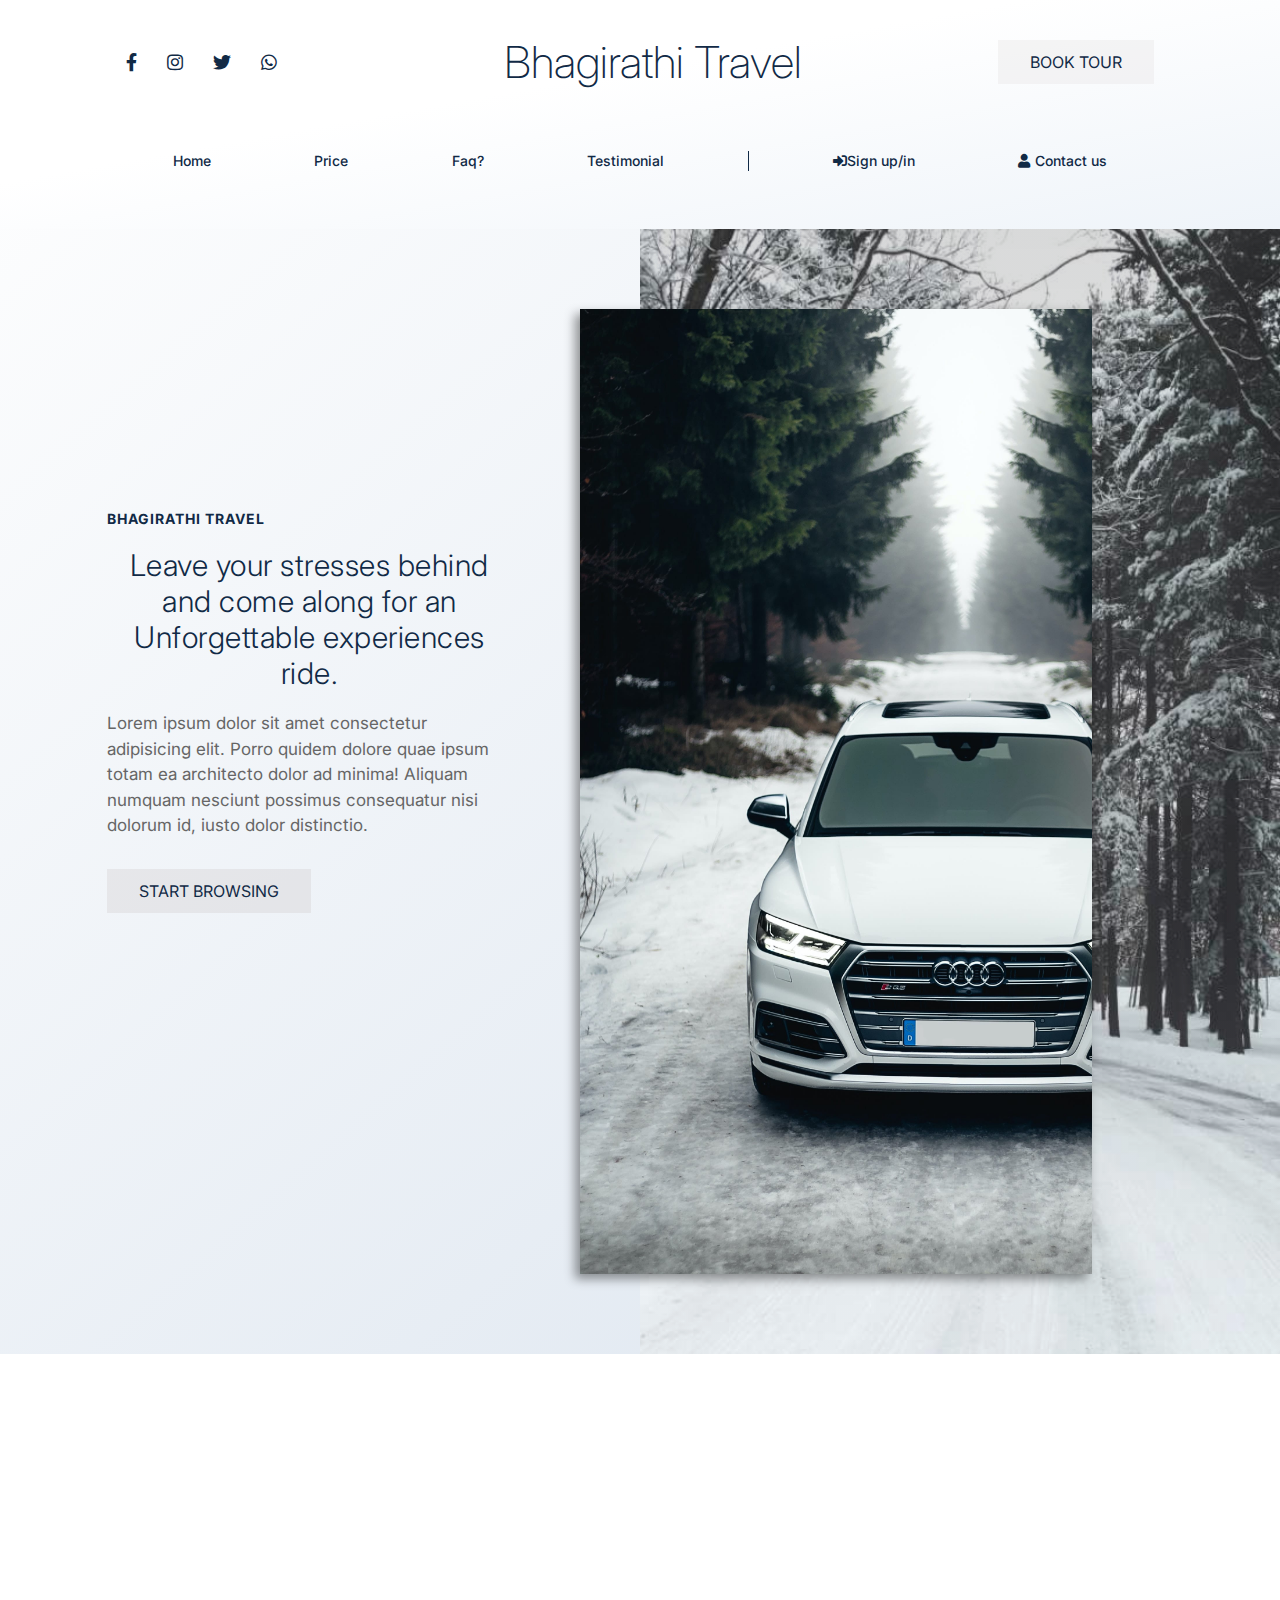
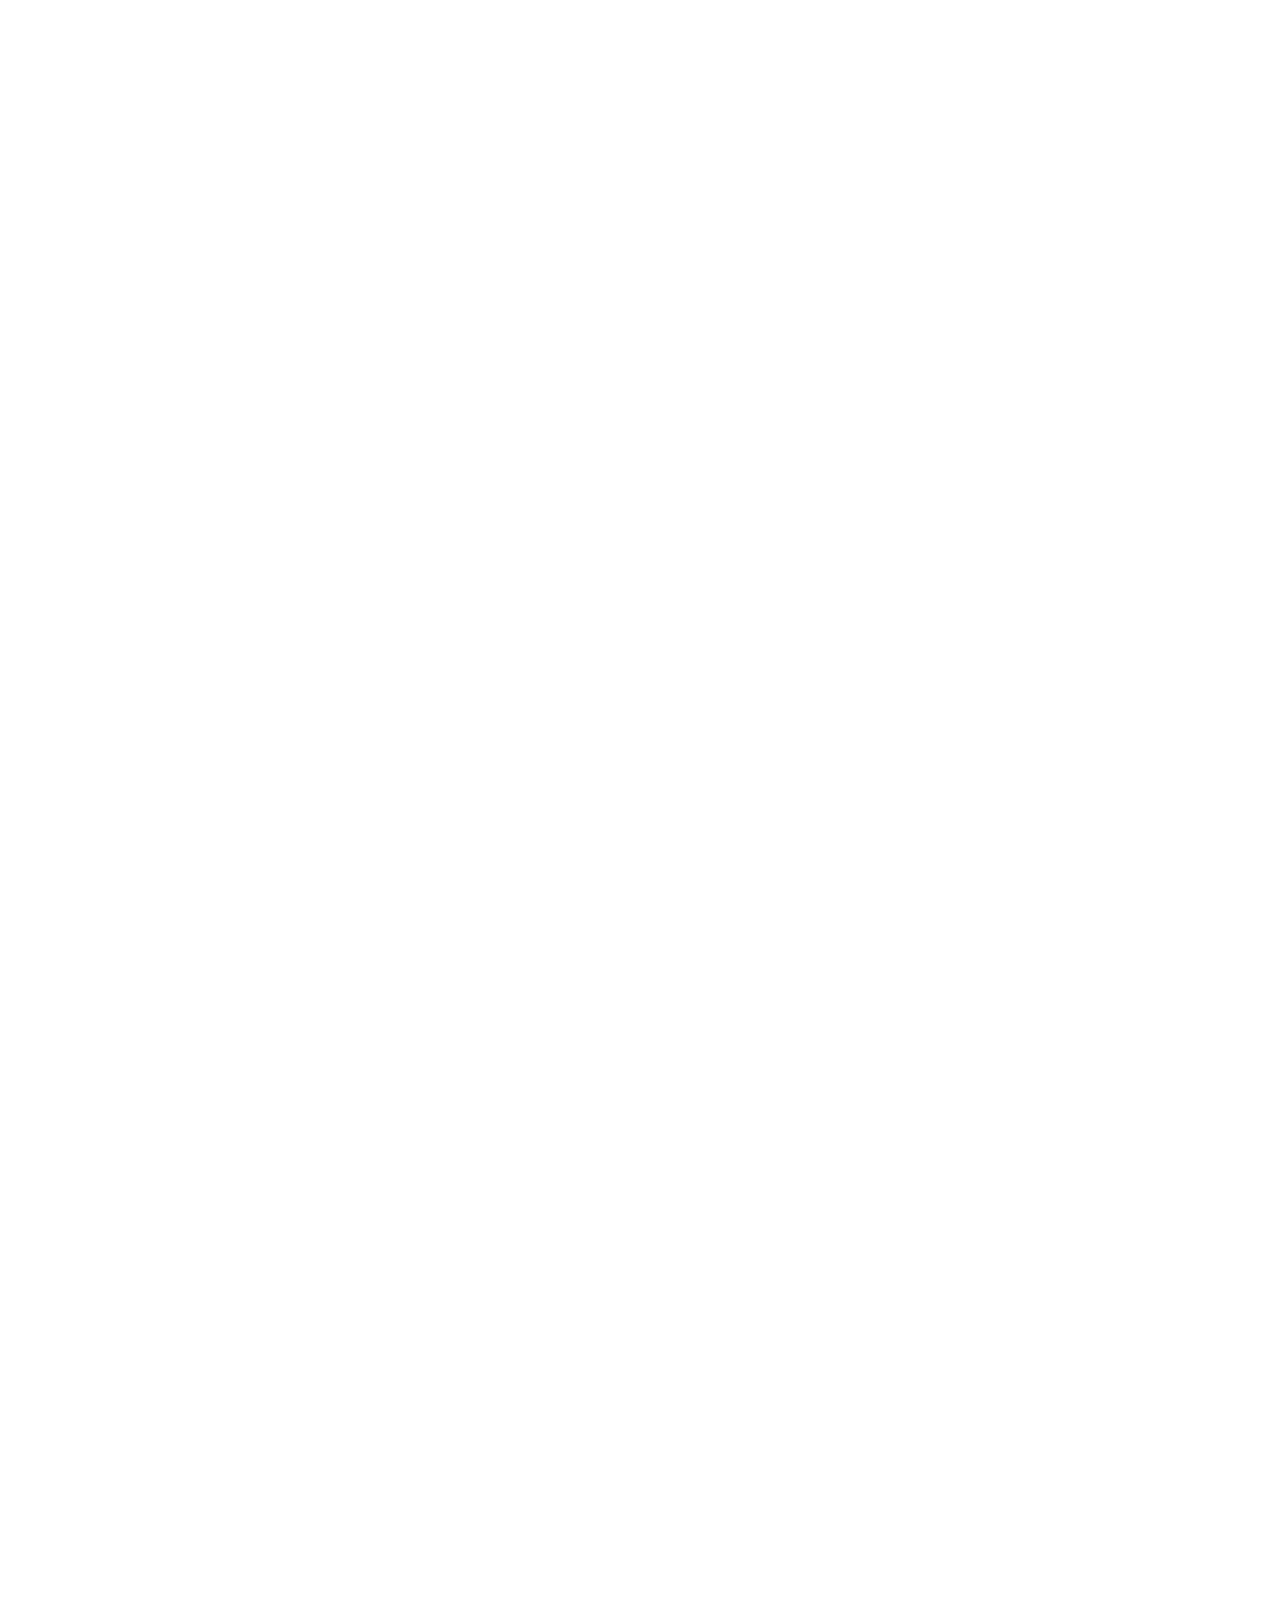
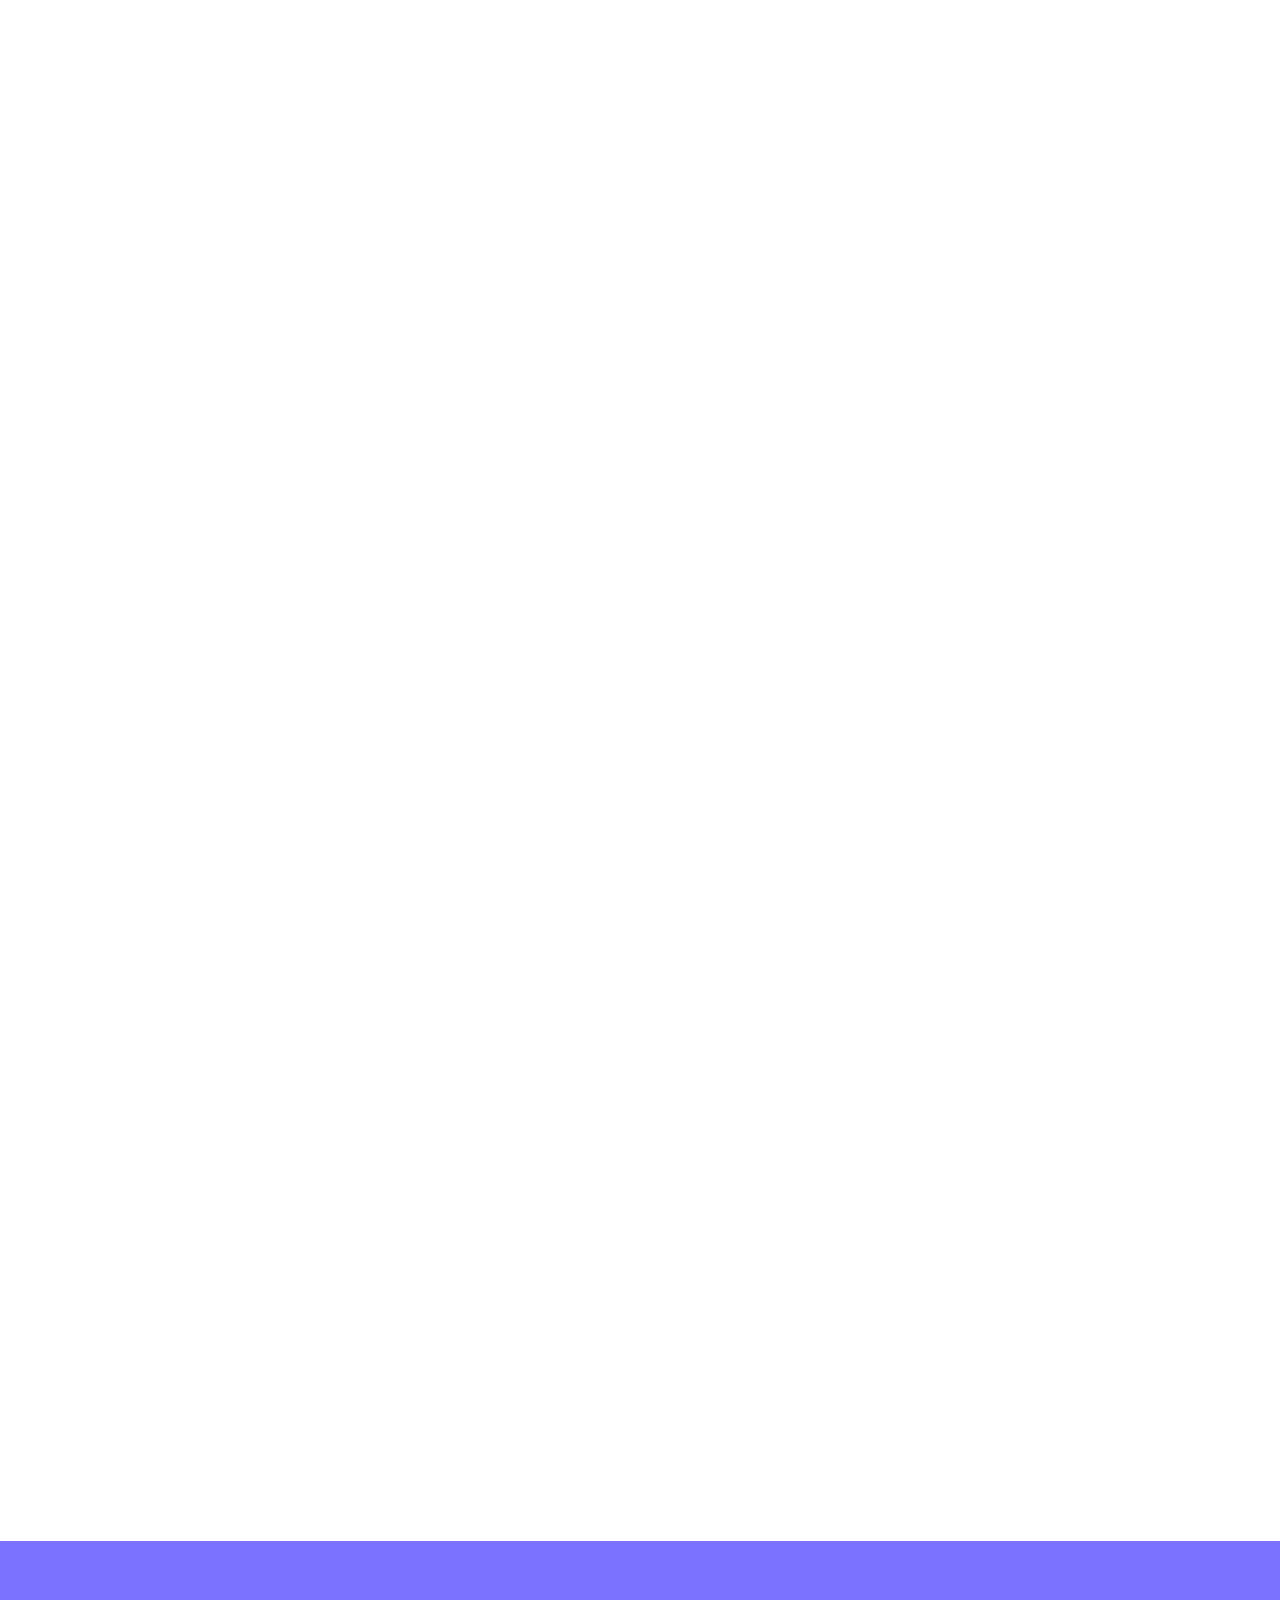
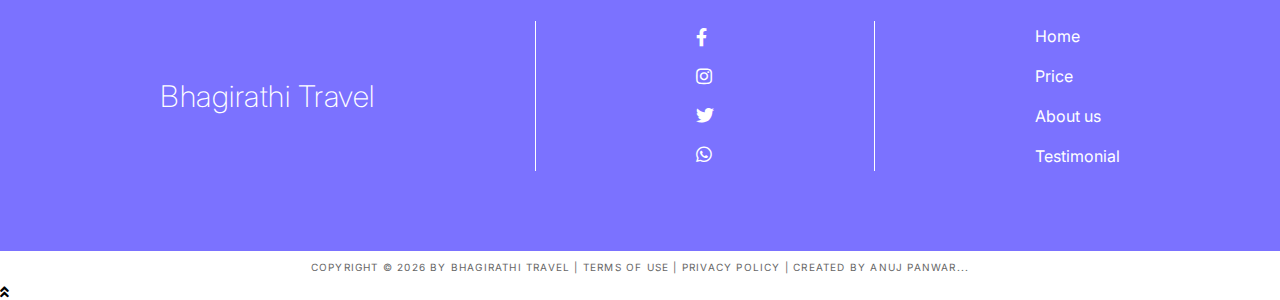
==== commit 3a46ef49: "a" ====
--- a/index.html
+++ b/index.html
@@ -62,7 +62,7 @@
             <i class="fab fa-whatsapp icons"></i>
           </a>
         </div>
-        <h1 class="heading heading__primary heading--primary--1">
+        <h1 class="heading header__heading heading__primary heading--primary--1">
           Bhagirathi Travel
         </h1>
         <a data-link="link" href="#section--2" class="btn btn__tour">book tour</a>
--- a/css/style.css
+++ b/css/style.css
@@ -51,6 +51,10 @@
   .header {
     padding: 3rem 1.5rem;
   }
+}
+
+.header__heading {
+  margin-bottom: 2rem;
 }
 
 .header__nav {
@@ -217,7 +221,6 @@
         -ms-flex-direction: column;
             flex-direction: column;
     width: 100%;
-    gap: 2rem;
     margin-bottom: 0rem;
   }
 }
@@ -226,11 +229,16 @@
   display: -webkit-box;
   display: -ms-flexbox;
   display: flex;
-  gap: 3rem;
+  margin-bottom: 2rem;
+}
+
+.header__social--media-icon {
+  margin-right: 3rem;
 }
 
 .btn__tour {
   color: #555;
+  margin-bottom: 2rem;
   background-color: #e9e7e566;
 }
 
@@ -250,6 +258,12 @@
   border-radius: 10rem;
   -webkit-box-shadow: 0 1rem 1rem #cec8c854;
           box-shadow: 0 1rem 1rem #cec8c854;
+}
+
+@supports not (gap: 3rem) {
+  .header__social--media-icon {
+    margin-right: 3rem;
+  }
 }
 
 .cookie {
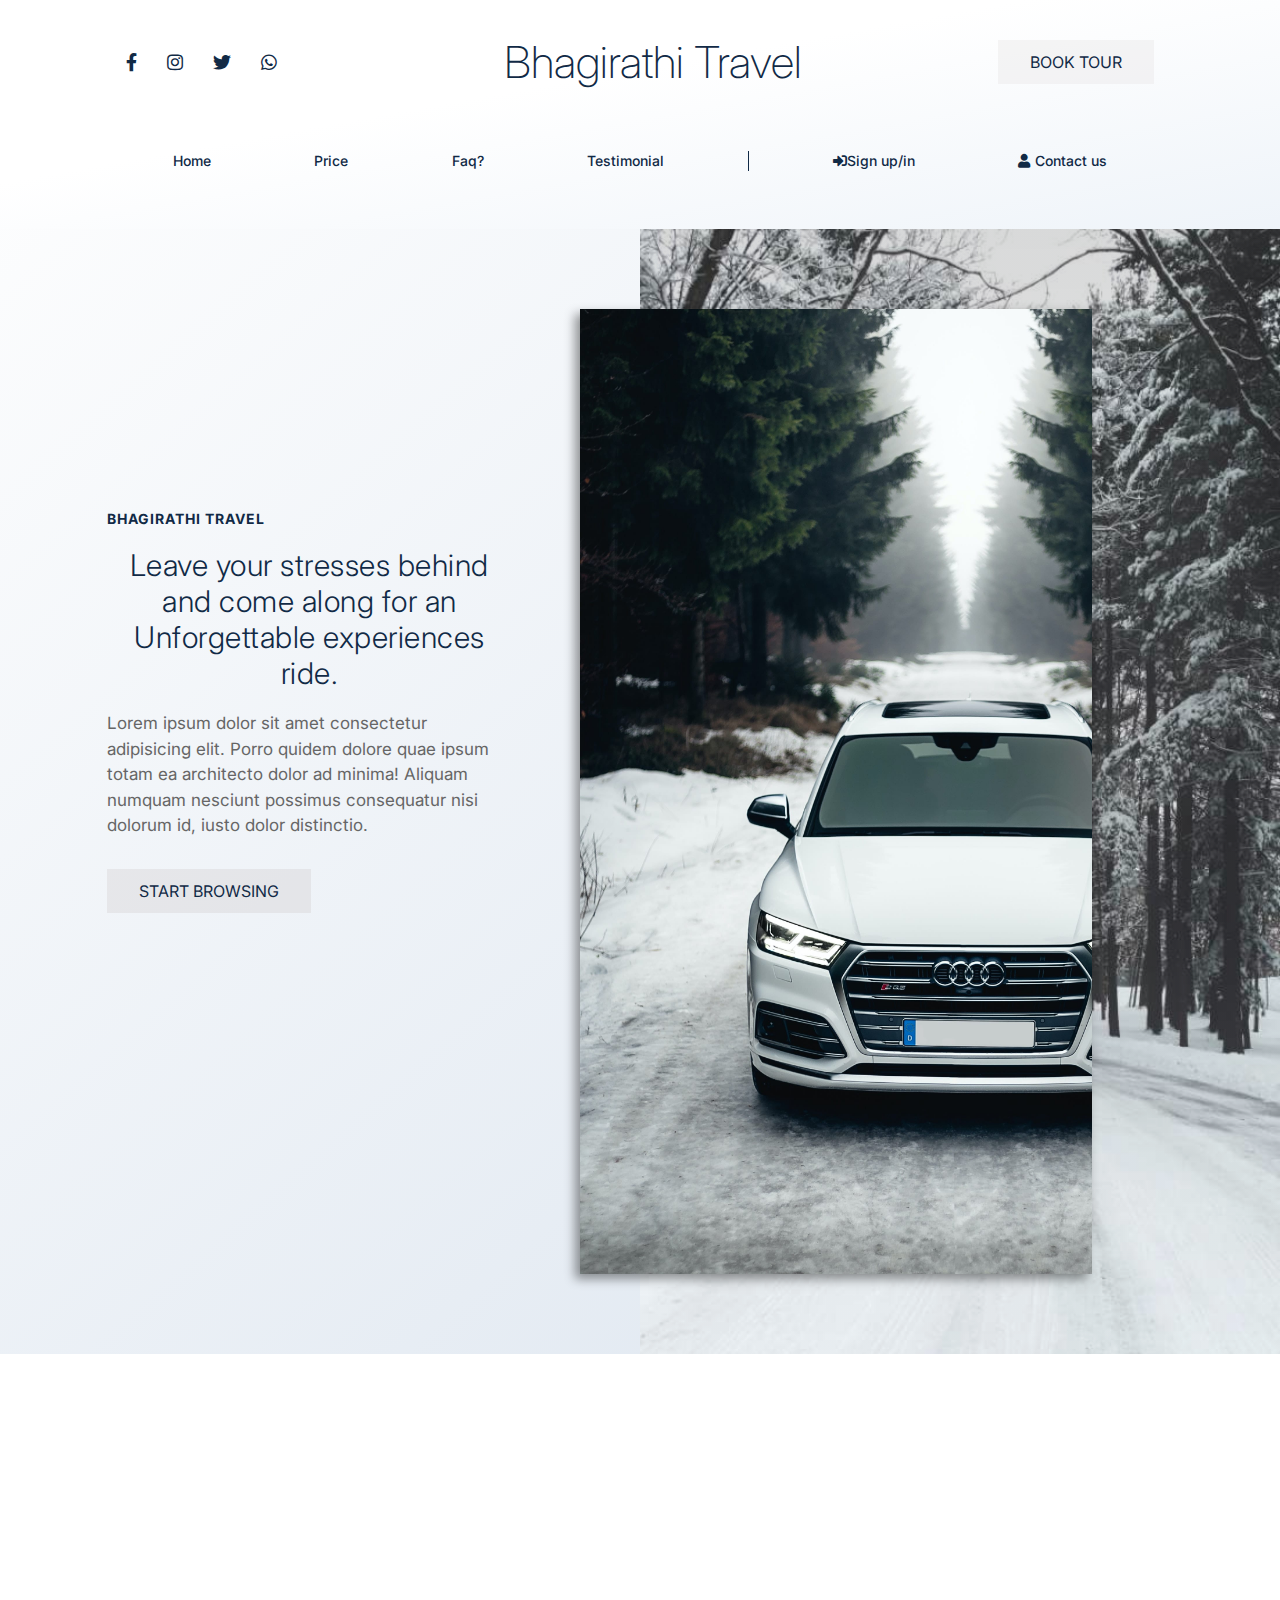
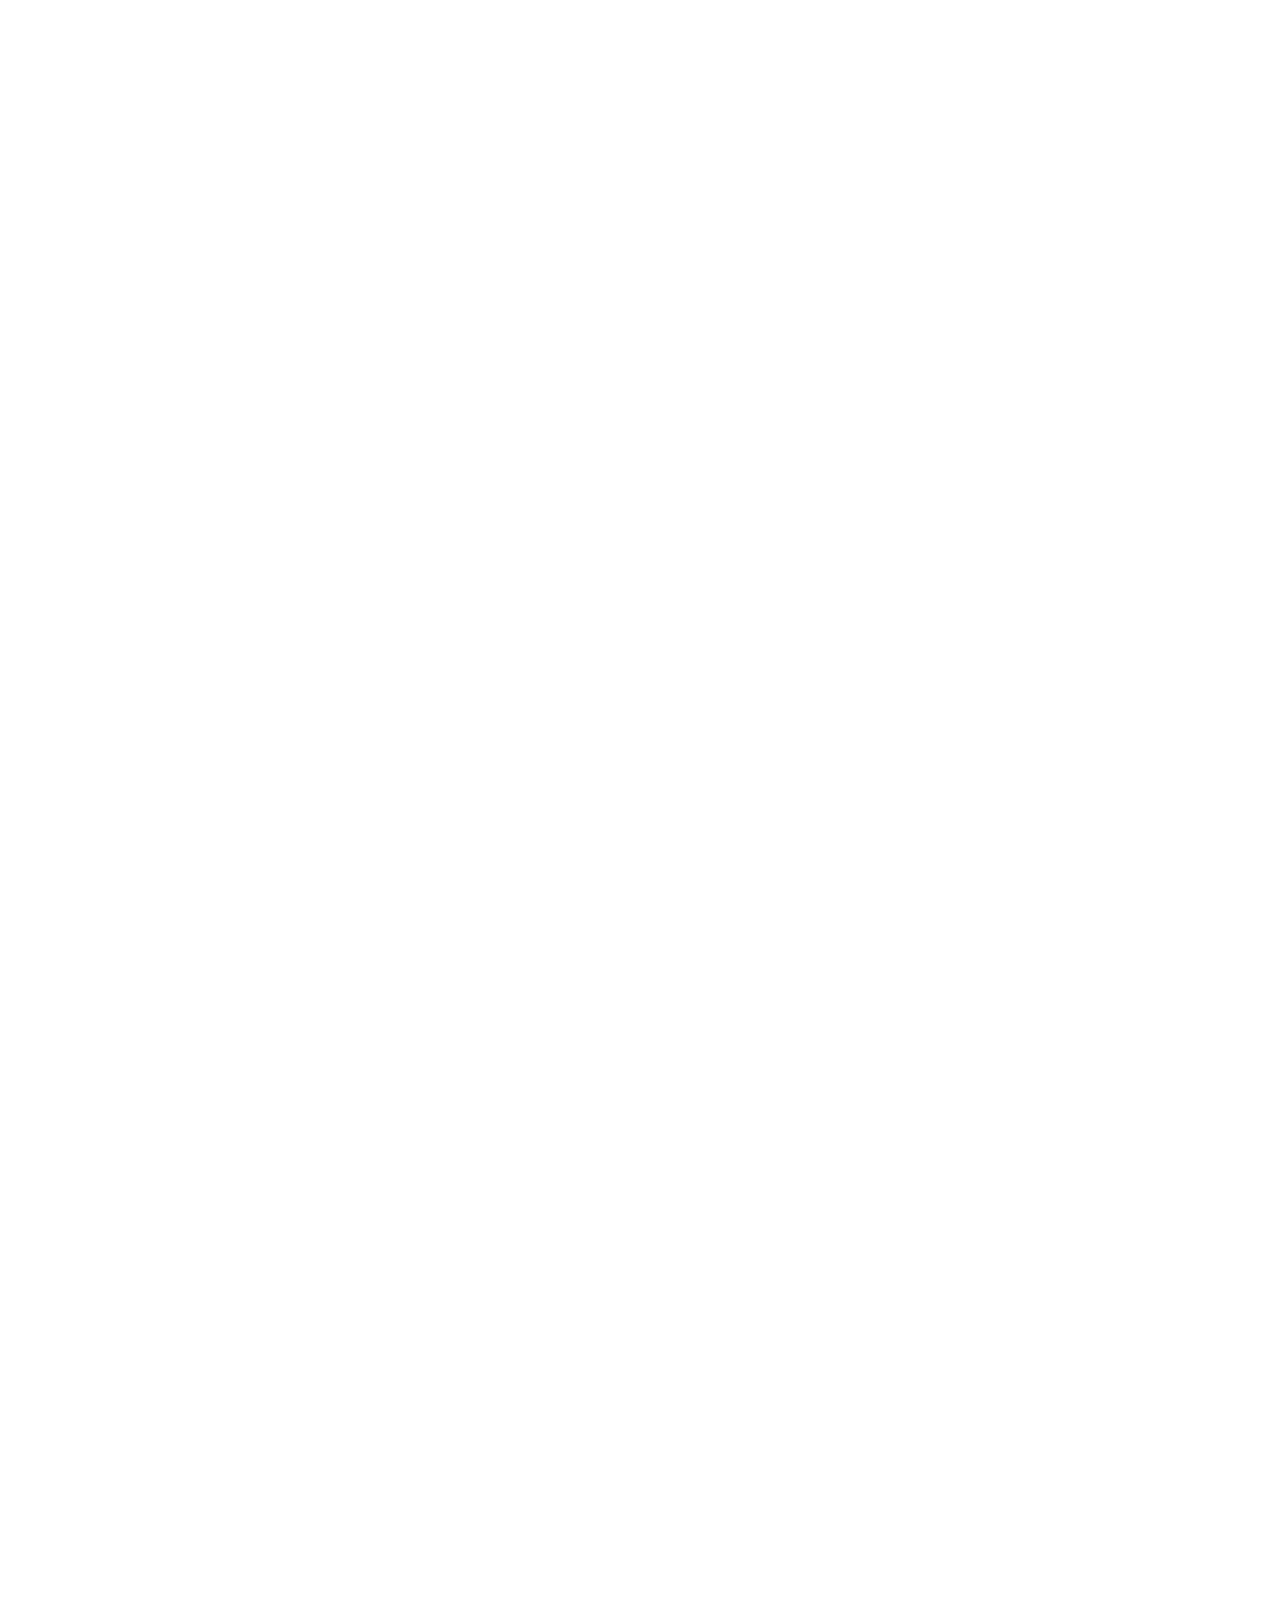
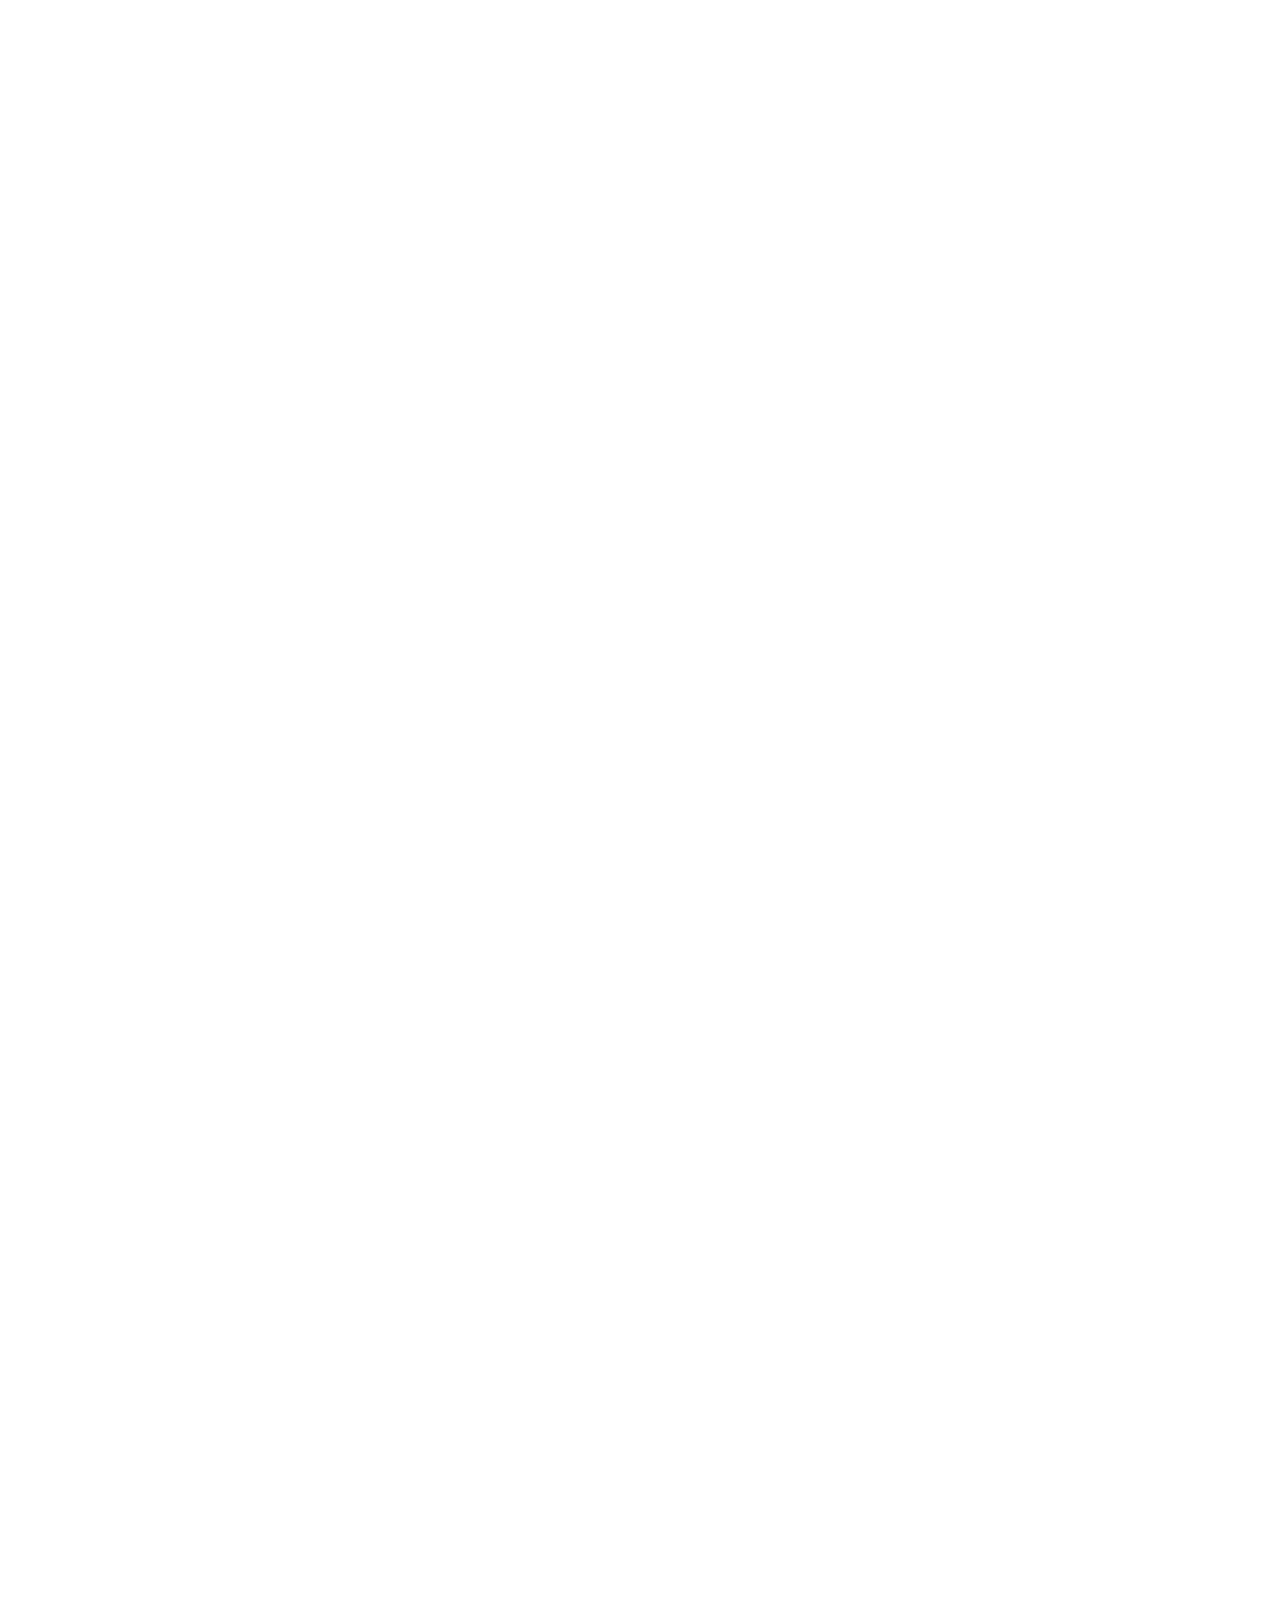
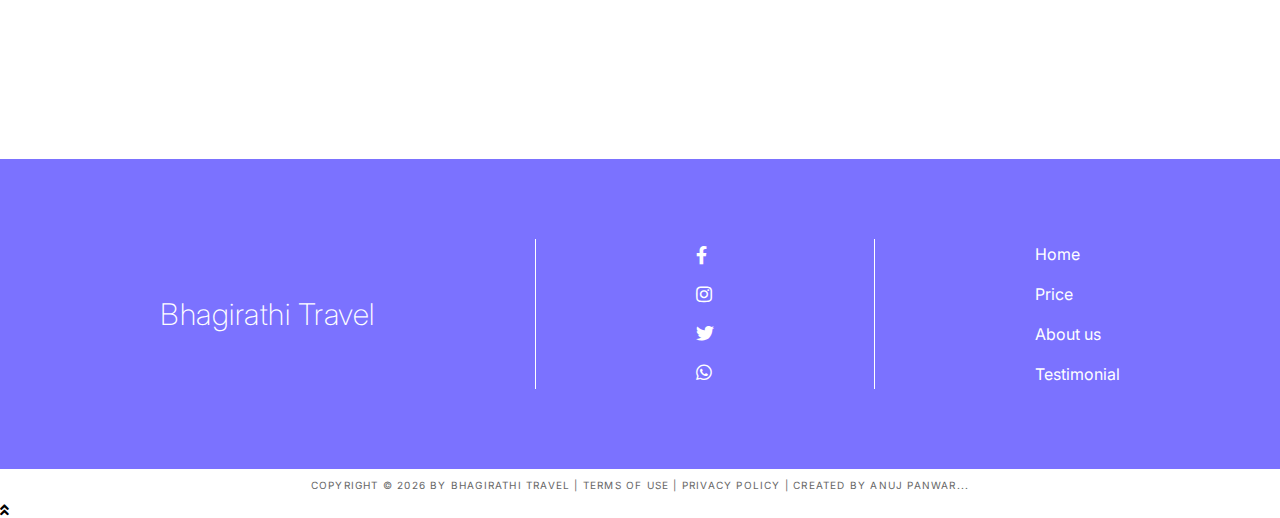
==== commit 9508bd19: "c" ====
--- a/index.html
+++ b/index.html
@@ -108,12 +108,12 @@
     </header>
     <div class="hero__section" id="section--1">
       <div class="hero__section--text">
-        <h4 class="heading heading--fourth">Bhagirathi Travel</h4>
-        <h2 class="heading heading--secondary">
+        <h4 class="heading heading--fourth heading--hero-4">Bhagirathi Travel</h4>
+        <h2 class="heading heading--secondary heading--hero-2">
           Leave your stresses behind and come along for an Unforgettable
           experiences ride.
         </h2>
-        <p class="paragraph">
+        <p class="paragraph hero--paragraph">
           Lorem ipsum dolor sit amet consectetur adipisicing elit. Porro quidem
           dolore quae ipsum totam ea architecto dolor ad minima! Aliquam numquam
           nesciunt possimus consequatur nisi dolorum id, iusto dolor distinctio.
@@ -151,10 +151,10 @@
           </div>
           <!-- text -->
          <div class="cards__card--text">
-           <h4 class="heading heading--fourth ">
+           <h4 class="heading heading--fourth sm-margin-btm sm-margin-top ">
              Char Dham Yatra
             </h4>
-            <div class="cards__card--text-user">
+            <div class="cards__card--text-user sm-margin-btm ">
               <div class="cards__card--text-rating">
                 <i class="fas fa-synagogue cards__card-icon"></i>
               </div>
@@ -201,10 +201,10 @@
       
          <!-- text -->
          <div class="cards__card--text">
-          <h4 class="heading heading--fourth ">
+          <h4 class="heading heading--fourth sm-margin-btm sm-margin-top">
             Snowfall Places
            </h4>
-           <div class="cards__card--text-user">
+           <div class="cards__card--text-user sm-margin-btm">
              <div class="cards__card--text-rating">
                <i class="fas fa-temperature-low cards__card-icon"></i>
              </div>
@@ -241,7 +241,7 @@
                <i class="far fa-check-circle"></i>  People allowed &rightarrow; depend on the car sheet
              </li>
            </ul>
-           <a href="#" class="btn cards__card--btn">Book Now</a>
+           <a href="#" style="margin-bottom: 4rem;" class="btn cards__card--btn">Book Now</a>
           </div>
          <!-- img -->
          <div class="cards__card--img" data-slider="2">
@@ -281,10 +281,10 @@
           </div>
          <!-- text -->
          <div class="cards__card--text">
-          <h4 class="heading heading--fourth ">
+          <h4 class="heading heading--fourth sm-margin-btm sm-margin-top">
          Famous Places 
            </h4>
-           <div class="cards__card--text-user">
+           <div class="cards__card--text-user sm-margin-btm">
              <div class="cards__card--text-rating">
                <i class="fas fa-route cards__card-icon"></i>
              </div>
--- a/css/style.css
+++ b/css/style.css
@@ -371,7 +371,6 @@
   -webkit-box-align: start;
       -ms-flex-align: start;
           align-items: flex-start;
-  gap: 2rem;
 }
 
 @media only screen and (max-width: 56.25em) {
@@ -479,6 +478,12 @@
   }
 }
 
+.hero--paragraph,
+.heading--hero-2,
+.heading--hero-4 {
+  margin-bottom: 2rem;
+}
+
 .section--2 {
   width: 120rem;
   margin: 10rem auto 20rem;
@@ -495,6 +500,7 @@
 @media only screen and (max-width: 37.5em) {
   .section--2 {
     width: 100%;
+    margin-bottom: 15rem;
   }
 }
 
@@ -509,20 +515,13 @@
   -webkit-box-align: center;
       -ms-flex-align: center;
           align-items: center;
-  gap: 16rem;
-}
-
-@media only screen and (max-width: 37.5em) {
-  .cards {
-    gap: 10rem;
-  }
 }
 
 .cards__card {
   display: -ms-grid;
   display: grid;
   width: 80%;
-  gap: 6rem;
+  margin-bottom: 16rem;
 }
 
 @media only screen and (max-width: 56.25em) {
@@ -540,6 +539,7 @@
             justify-content: center;
     -ms-grid-rows: (1fr)[2];
         grid-template-rows: repeat(2, 1fr);
+    margin-bottom: 10rem;
   }
 }
 
@@ -637,7 +637,6 @@
   -webkit-box-direction: normal;
       -ms-flex-direction: column;
           flex-direction: column;
-  gap: 1.4rem;
 }
 
 .cards__card--text-rating {
@@ -699,11 +698,14 @@
   -webkit-box-align: start;
       -ms-flex-align: start;
           align-items: flex-start;
-  gap: 1rem;
   color: #333;
   -webkit-box-pack: center;
       -ms-flex-pack: center;
           justify-content: center;
+}
+
+.cards__card--text-ul li {
+  margin-bottom: 1rem;
 }
 
 .cards__card-icon {
@@ -721,6 +723,14 @@
 
 .cards__card--btn:link:hover, .cards__card--btn:link:active, .cards__card--btn:visited:hover, .cards__card--btn:visited:active {
   background-color: #8e9175;
+}
+
+.sm-margin-btm {
+  margin-bottom: 1.4rem;
+}
+
+.sm-margin-top {
+  margin-top: 1rem;
 }
 
 .heading {
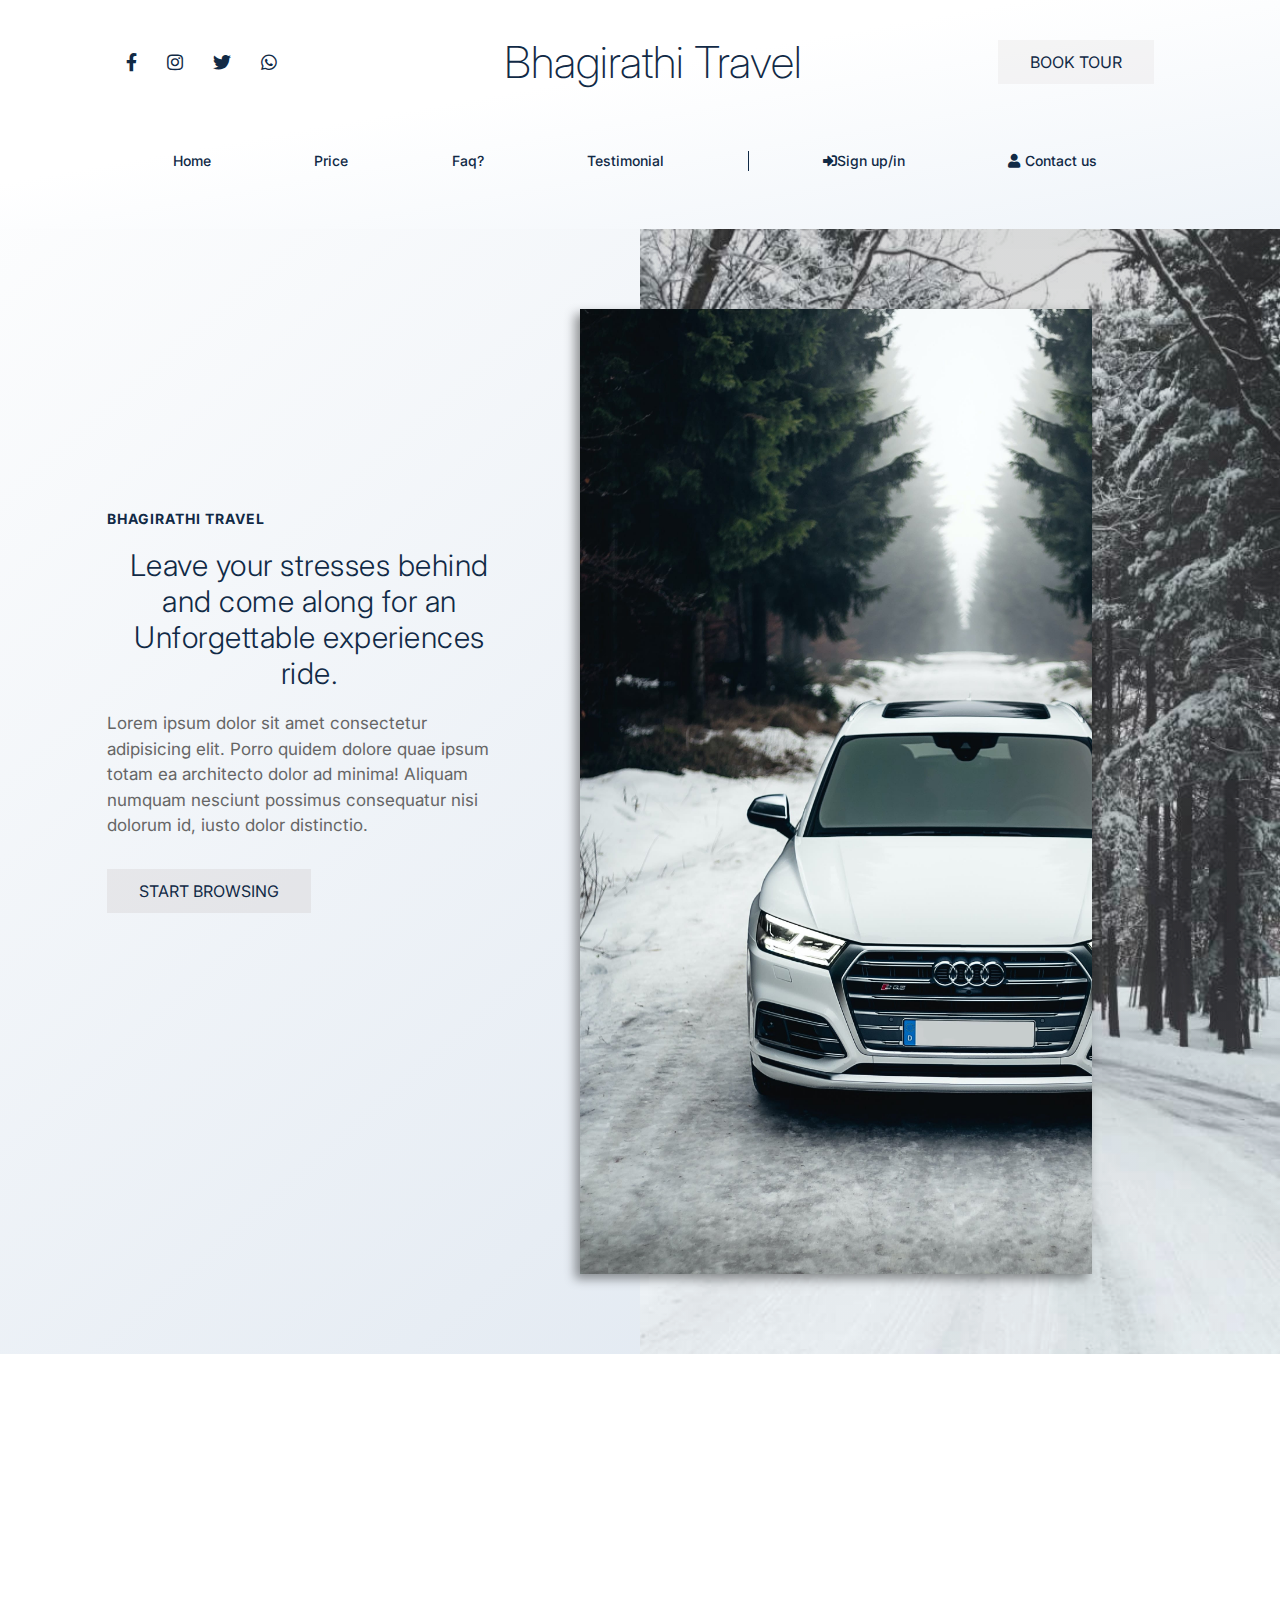
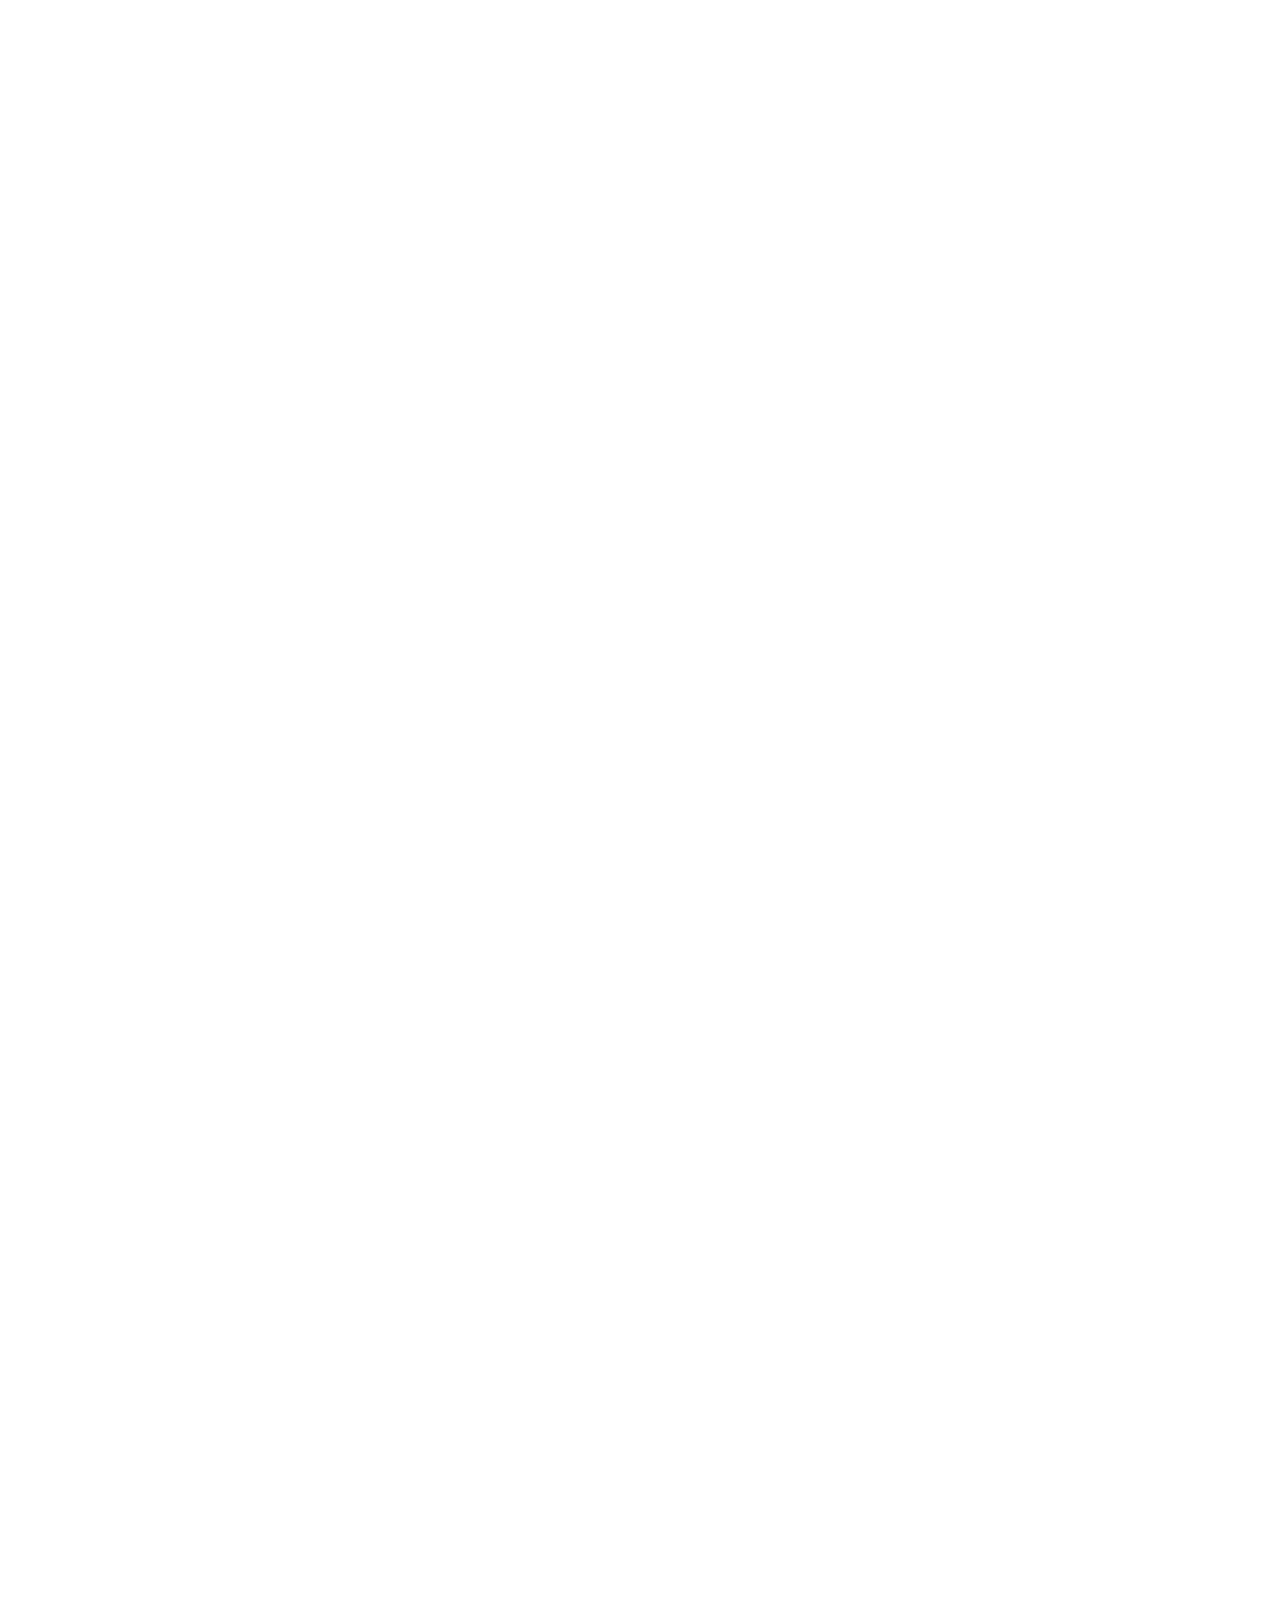
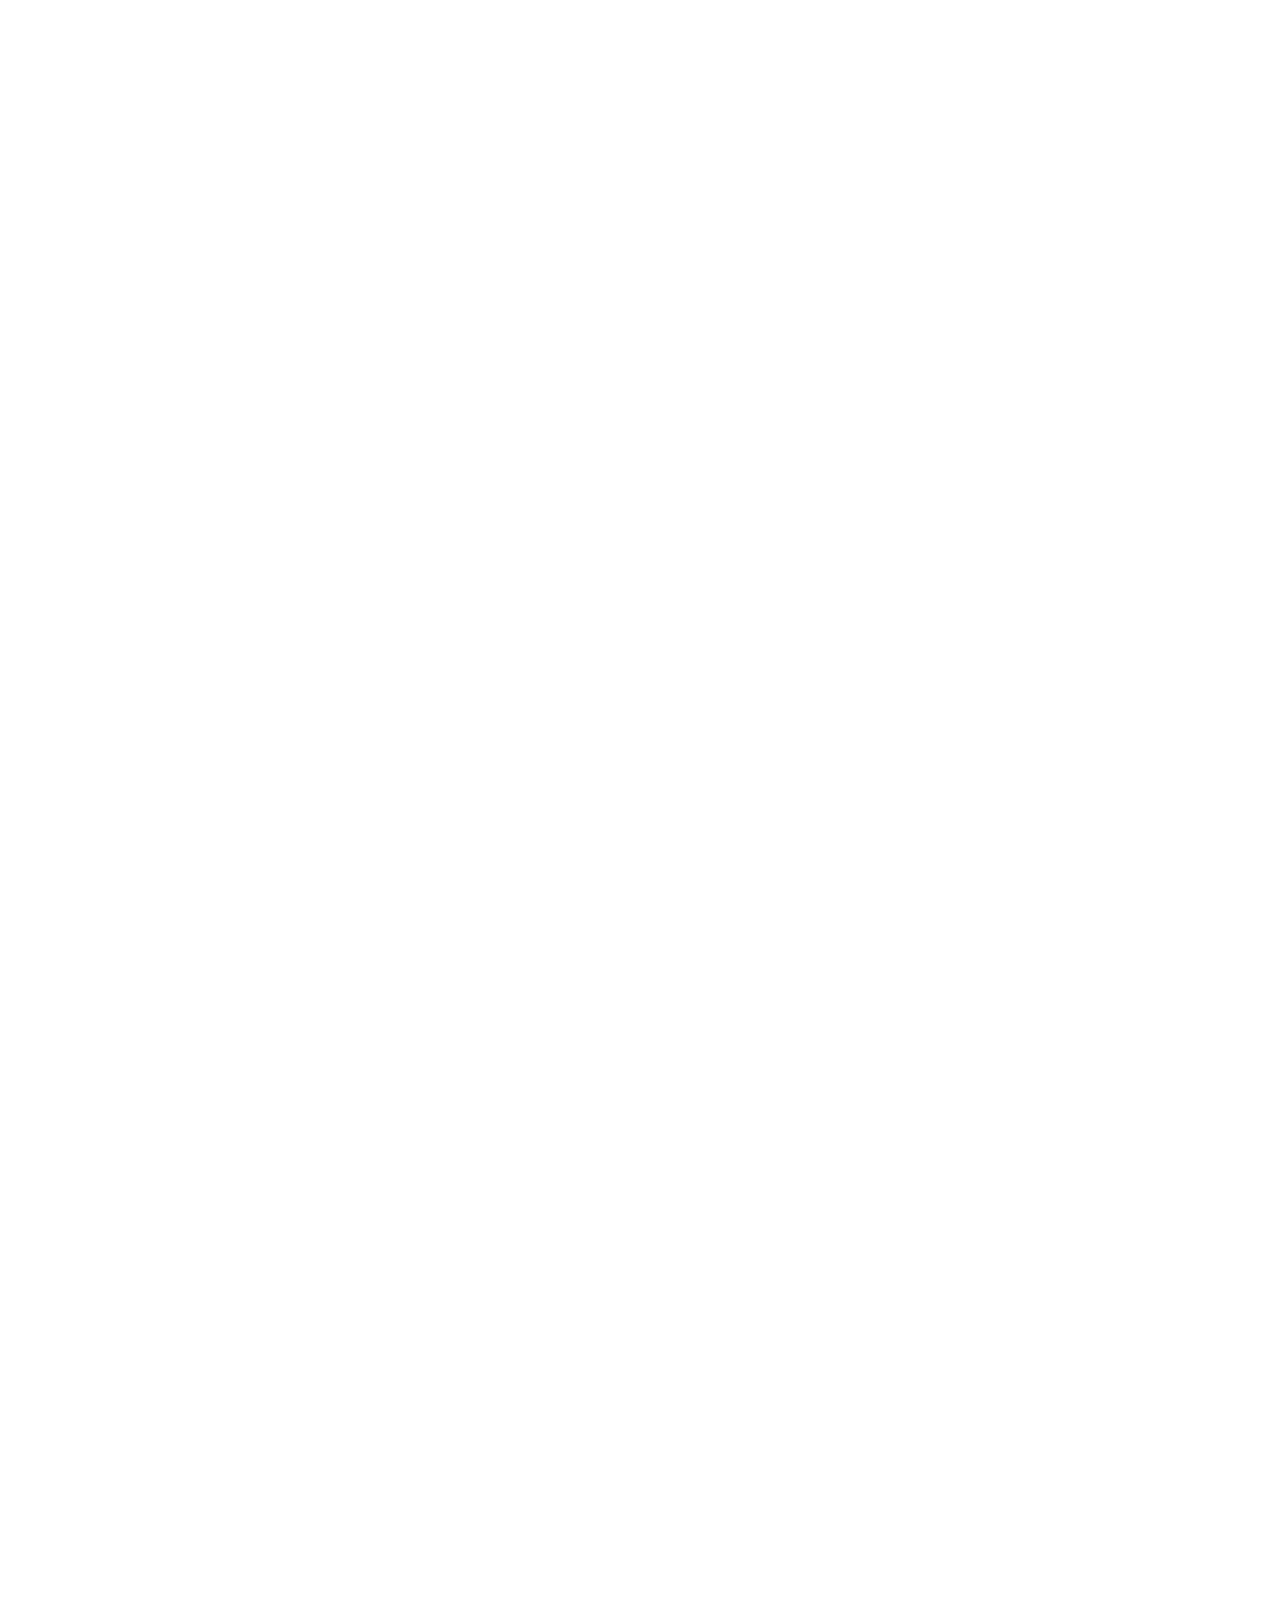
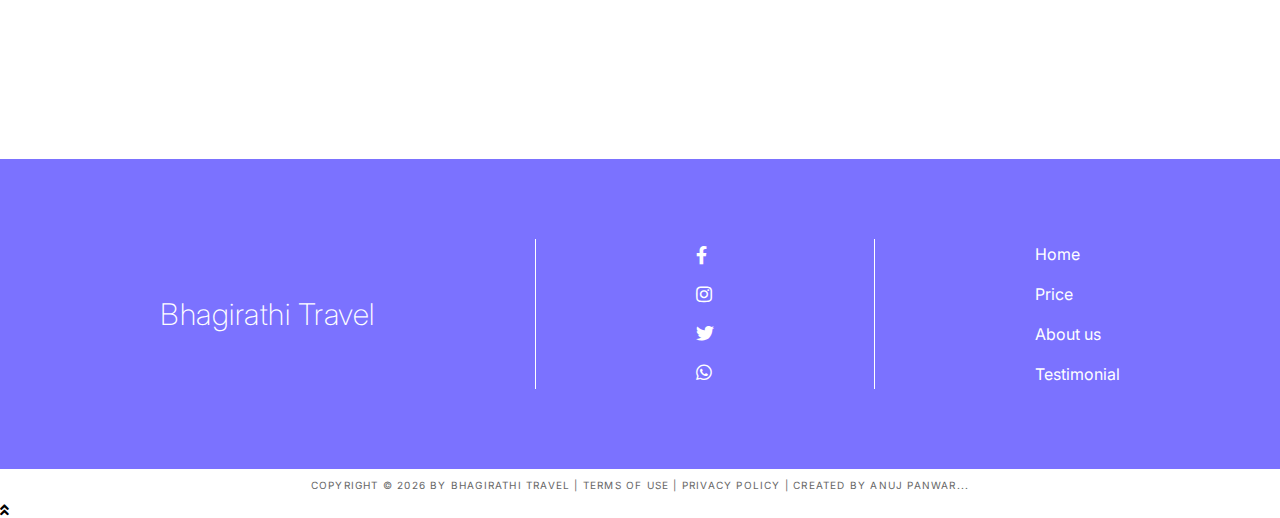
==== commit a231cb8c: "f" ====
--- a/index.html
+++ b/index.html
@@ -1,600 +1 @@
-<!DOCTYPE html>
-<html lang="en">
-  <head>
-    <meta charset="UTF-8" />
-    <meta http-equiv="X-UA-Compatible" content="IE=edge" />
-    <meta name="viewport" content="width=device-width, initial-scale=1.0" />
-    <meta
-      name="description"
-      content="Bhagirathi Travel is a Tarvel Agency. Which provide best services for their Customers."
-    />
-    <link rel="stylesheet" href="css/style.css" />
-    <link
-      href="https://use.fontawesome.com/releases/v5.11.2/css/all.css"
-      rel="stylesheet"
-    />
-    <link
-      href="https://fonts.googleapis.com/css2?family=Inter:wght@100;300;500;600;700;800&family=Rubik+Beastly&family=Patrick+Hand&family=Neonderthaw&family=Lato:wght@400;500;700;900&family=Rubik:wght@500;600;700&display=swap"
-      rel="stylesheet"
-    />
-    <!-- favicon-start  -->
-    <link
-      rel="apple-touch-icon"
-      sizes="180x180"
-      href="img/favicon/apple-touch-icon.png"
-    />
-    <link
-      rel="icon"
-      type="image/png"
-      sizes="32x32"
-      href="img/favicon/favicon-32x32.png"
-    />
-    <link
-      rel="icon"
-      type="image/png"
-      sizes="16x16"
-      href="img/favicon/favicon-16x16.png"
-    />
-    <link rel="manifest" href="img/favicon/site.webmanifest" />
-    <!-- favicon-end -->
-    <title>Bhagirathi travels</title>
-
-
-
-
-    <script src="javascript/script.js" defer></script>
-  </head>
-  <body>
-    <!-- <section class="hero__section" id="section--1"> -->
-    <header class="header" id="header">
-      <div class="header__top">
-        <div class="header__social--media">
-          <a href="https://www.facebook.com/spanwar.spanwar.5/" class="header__social--media-icon">
-            <i class="fab fa-facebook-f icons"></i>
-          </a>
-          <a href="https://www.instagram.com/anujpanwar01/" class="header__social--media-icon">
-            <i class="fab fa-instagram icons"></i>
-          </a>
-          <a href="https://twitter.com/anujpanwar7911" class="header__social--media-icon">
-            <i class="fab fa-twitter icons"></i>
-          </a>
-          <a href="https://wa.me/9634111164" class="header__social--media-icon">
-            <i class="fab fa-whatsapp icons"></i>
-          </a>
-        </div>
-        <h1 class="heading header__heading heading__primary heading--primary--1">
-          Bhagirathi Travel
-        </h1>
-        <a data-link="link" href="#section--2" class="btn btn__tour">book tour</a>
-      </div>
-      <!-- nav -->
-
-      <nav class="header__nav" data-nav="nav">
-        <div class="btn-toggler">
-          <i class="fas fa-bars"></i>
-          <!-- <span class="btn btn--toggle"></span> -->
-        </div>
-        <ul class="header__nav--ul">
-          <li class="header__nav--li">
-            <a data-link="link" href="#header" class="header__nav--link">Home</a>
-          </li>
-          <li class="header__nav--li">
-            <a data-link="link" href="#section--2" class="header__nav--link">Price</a>
-          </li>
-          <li class="header__nav--li">
-            <a data-link="link" href="#section--faq" class="header__nav--link">Faq?</a>
-          </li>
-          <li class="header__nav--li">
-            <a data-link="link" href="#section--3" class="header__nav--link">Testimonial</a>
-          </li>
-
-          <div class="header__nav--outline"></div>
-          <li class="header__nav--li">
-            <a  href="#" class="header__nav--link login--btn"
-              ><i class="fas fa-sign-in-alt"></i>Sign up/in</a
-            >
-          </li>
-          <!-- header__nav--btn -->
-          <li class="header__nav--li">
-            <a data-link="link"
-              href="#section--4"
-              class="header__nav--link header__nav--link-btn"
-              ><i class="fas fa-user"></i>Contact us</a
-            >
-          </li>
-        </ul>
-      </nav>
-      <!-- <span class="btn btn--close"><i class="fas fa-times"></i></span> -->
-    </header>
-    <div class="hero__section" id="section--1">
-      <div class="hero__section--text">
-        <h4 class="heading heading--fourth heading--hero-4">Bhagirathi Travel</h4>
-        <h2 class="heading heading--secondary heading--hero-2">
-          Leave your stresses behind and come along for an Unforgettable
-          experiences ride.
-        </h2>
-        <p class="paragraph hero--paragraph">
-          Lorem ipsum dolor sit amet consectetur adipisicing elit. Porro quidem
-          dolore quae ipsum totam ea architecto dolor ad minima! Aliquam numquam
-          nesciunt possimus consequatur nisi dolorum id, iusto dolor distinctio.
-        </p>
-        <a data-link="link" href="#section--2" class="btn hero__section--btn">start browsing</a>
-      </div>
-      <div class="hero__section--img">
-        <div class="hero__section--img-1"></div>
-      </div>
-    </div>
-    <!--  -->
-    <section class="section section--2" id="section--2">
-      <h4 class="heading heading--fourth heading--fourth-1">
-        Our Best plans &DownArrow;
-      </h4>
-      <h2 class="heading heading--secondary heading--secondary-1">
-        Choose your Adventure
-      </h2>
-      <div class="cards">
-
-        <div class="cards__card cards__card--1">
-          <div class="cards__card--img " data-slider="1">
-           <button class="slider-btn slider-btn-left">&lsaquo;</button>
-           <button class="slider-btn slider-btn-right">&rsaquo;</button>
-            <img
-            width="100%"
-              class="cards__card--img-1 lazy--img"
-              src="img/card1/card--1-lazy.jpg"
-              data-src="img/card1/gangotri.jpg"
-              alt="gangotri"
-            />
-            <img class="cards__card--img-1" src="img/card1/yamunotri.jpg" alt="yamunotri">
-            <img class="cards__card--img-1" src="img/card1/kedarnath.jpg" alt="kedarnath">
-            <img class="cards__card--img-1" src="img/card1/badrinath.jpg" alt="badrinath">
-          </div>
-          <!-- text -->
-         <div class="cards__card--text">
-           <h4 class="heading heading--fourth sm-margin-btm sm-margin-top ">
-             Char Dham Yatra
-            </h4>
-            <div class="cards__card--text-user sm-margin-btm ">
-              <div class="cards__card--text-rating">
-                <i class="fas fa-synagogue cards__card-icon"></i>
-              </div>
-              <div class="cards__card--text-img">
-                <span style="margin-right: 2rem;color: #112a46c9;"><strong>500+</strong> successful tour &rightarrow;</span>
-               <img width="100%" src="img/user/user-11.jpg" alt="user-1">
-               <img width="100%" src="img/user/user-12.jpg" alt="user-2">
-               <img width="100%" src="img/user/user-13.jpg" alt="user-3">
-               <img width="100%" src="img/user/user-14.jpg" alt="user-4">
-               <img width="100%" src="img/user/user-15.jpg" alt="user-5">
-              </div>
-            </div>
-           
-            <ul class="cards__card--text-ul">
-              <li class="cards__card--text-li">
-                <strong>
-                  <i class="far fa-check-circle"></i> &nbsp; &#8377;10,000
-                  Rupees INR Value
-                </strong>
-              </li>
-              <li class="cards__card--text-li">
-                <i class="far fa-check-circle"></i> Gangotri, Yamunotri, Kedarnath, Badrinath
-              </li>
-           
-              <li class="cards__card--text-li">
-                <i class="far fa-check-circle"></i> 10 days value pack
-              </li>
-              <li class="cards__card--text-li">
-                <strong>
-                  <i class="far fa-check-circle"></i> &nbsp;Car User prefrences
-                </strong>
-              </li>
-              <li class="cards__card--text-li">
-                <i class="far fa-check-circle"></i>  People allowed &rightarrow; depend on the car sheet
-              </li>
-            </ul>
-            <a href="#" class="btn cards__card--btn">Book Now</a>
-         </div>
-       </div>
-
-
-       <!--  card --2 -->
-       <div class="cards__card cards__card--2">
-      
-         <!-- text -->
-         <div class="cards__card--text">
-          <h4 class="heading heading--fourth sm-margin-btm sm-margin-top">
-            Snowfall Places
-           </h4>
-           <div class="cards__card--text-user sm-margin-btm">
-             <div class="cards__card--text-rating">
-               <i class="fas fa-temperature-low cards__card-icon"></i>
-             </div>
-             <div class="cards__card--text-img">
-               <span style="margin-right: 2rem;color: #112a46c9;"><strong>300+</strong> successful tour &rightarrow;</span>
-              <img width="100%" src="img/user/user-1.jpg" alt="">
-              <img width="100%" src="img/user/user-2.jpg" alt="">
-              <img width="100%" src="img/user/user-3.jpg" alt="">
-              <img width="100%" src="img/user/user-4.jpg" alt="">
-              <img width="100%" src="img/user/user-5.jpg" alt="">
-             </div>
-           </div>
-          
-           <ul class="cards__card--text-ul">
-             <li class="cards__card--text-li">
-               <strong>
-                 <i class="far fa-check-circle"></i>&nbsp; &#8377;50,000
-                 Rupees INR Value
-               </strong>
-             </li>
-             <li class="cards__card--text-li">
-               <i class="far fa-check-circle"></i> Mussoorie, Auli, Nanital, Chopta, Munsiyari, Tungnath
-             </li>
-          
-             <li class="cards__card--text-li">
-               <i class="far fa-check-circle"></i> 17 days value pack
-             </li>
-             <li class="cards__card--text-li">
-               <strong>
-                 <i class="far fa-check-circle"></i> &nbsp;Car User prefrences
-               </strong>
-             </li>
-             <li class="cards__card--text-li">
-               <i class="far fa-check-circle"></i>  People allowed &rightarrow; depend on the car sheet
-             </li>
-           </ul>
-           <a href="#" style="margin-bottom: 4rem;" class="btn cards__card--btn">Book Now</a>
-          </div>
-         <!-- img -->
-         <div class="cards__card--img" data-slider="2">
-          <button class="slider-btn slider-btn-left">&lsaquo;</button>
-          <button class="slider-btn slider-btn-right">&rsaquo;</button>
-           <img
-            width="100%"
-            class="cards__card--img-2 lazy--img"
-            src="img/card2/card--2-lazy.jpg"
-            data-src="img/card2/card--2.jpg"
-            alt="snow places"
-
-          />
-          <img width="100%" class="cards__card--img-2" src="img/card2/img--5.jpg" alt="">
-          <img width="100%" class="cards__card--img-2" src="img/card2/img--6.jpg" alt="">
-
-        </div>
-        </div>
-
-        <!-- card --3 -->
-        <div class="cards__card cards__card--3">
-          <!-- img -->
-         
-          <div class="cards__card--img" data-slider="3">
-            <button class="slider-btn slider-btn-left">&lsaquo;</button>
-            <button class="slider-btn slider-btn-right">&rsaquo;</button>
-            <img
-             width="100%"
-             class="cards__card--img-3 lazy--img"
-             src="img/card3/tehri-lazy.jpg"
-             data-src="img/card3/tehri.jpg"
-             alt="tehri-lake"
-           />
-          <img class="cards__card--img-3" src="img/card3/devprayag.jpg" alt="devprayag">
-          <img class="cards__card--img-3" src="img/card3/dhari-devi.jpg" alt="dhari-devi">
-          <!-- <img class="cards__card--img-3" src="img/card3/haridwar.jpg" alt="haridwar"> -->
-          </div>
-         <!-- text -->
-         <div class="cards__card--text">
-          <h4 class="heading heading--fourth sm-margin-btm sm-margin-top">
-         Famous Places 
-           </h4>
-           <div class="cards__card--text-user sm-margin-btm">
-             <div class="cards__card--text-rating">
-               <i class="fas fa-route cards__card-icon"></i>
-             </div>
-             <div class="cards__card--text-img">
-               <span style="margin-right: 2rem;color: #112a46c9;"><strong>100+</strong> successful tour &rightarrow;</span>
-              <img width="100%" src="img/user/user-6.jpg" alt="">
-              <img width="100%" src="img/user/user-7.jpg" alt="">
-              <img width="100%" src="img/user/user-8.jpg" alt="">
-              <img width="100%" src="img/user/user-9.jpg" alt="">
-              <img width="100%" src="img/user/user-10.jpg" alt="">
-             </div>
-           </div>
-          
-           <ul class="cards__card--text-ul">
-             <li class="cards__card--text-li">
-               <strong>
-                 <i class="far fa-check-circle"></i>&nbsp; &#8377;80,000
-                 Rupees INR Value
-               </strong>
-             </li>
-             <li class="cards__card--text-li">
-               <i class="far fa-check-circle"></i> All famous places in Uttarakhand
-             </li>
-          
-             <li class="cards__card--text-li">
-               <i class="far fa-check-circle"></i> 30 days value pack
-             </li>
-             <li class="cards__card--text-li">
-               <strong>
-                 <i class="far fa-check-circle"></i> &nbsp;Car User prefrences
-               </strong>
-             </li>
-             <li class="cards__card--text-li">
-               <i class="far fa-check-circle"></i>  People allowed &rightarrow; depend on the car sheet
-             </li>
-           </ul>
-           <a href="#" class="btn cards__card--btn">Book Now</a>
-          </div>
-         <!-- img -->
-         
-        </div>
-      </div>
-       
-  </section>
-    <!-- section--3 -->
-    <section class="section testimonial--section" id="section--3">
-     </div> 
-      <div class="custom-shape-divider-top-1642680769">
-        <svg
-          data-name="Layer 1"
-          xmlns="http://www.w3.org/2000/svg"
-          viewBox="0 0 1200 120"
-          preserveAspectRatio="none"
-        >
-          <path
-            d="M321.39,56.44c58-10.79,114.16-30.13,172-41.86,82.39-16.72,168.19-17.73,250.45-.39C823.78,31,906.67,72,985.66,92.83c70.05,18.48,146.53,26.09,214.34,3V0H0V27.35A600.21,600.21,0,0,0,321.39,56.44Z"
-            class="shape-fill"
-          ></path>
-        </svg>
-      </div>
-      <h4 class="heading heading--fourth heading--fourth-2 heading--testimonial">Testimonial</h4>
-      <div class="testimonial">
-       <div class="testimonial__input">
-         <input type="text" data-fullname="" required placeholder="Full Name">
-         <input type="text" data-comment=""  placeholder="Add your comment..." required>
-         <input type="submit" value="Add">
-       </div>
-    <div class="testimonial__container-lg">
-      <!-- `1  -->
-      <div class="user__feedback" >
-      <div class="testimonial__container--user">
-        <div class="testimonial__container--user-photo">rp</div>
-        <div class="testimonial__container--date">09/09/2021</div>
-      </div>
-
-       <div class="testimonial__container" >
-       
-         <div class="testimonial__container--text">
-
-        
-           <p class="paragraph testimonial--paragraph-1">
-             Lorem ipsum dolor sit amet consectetur adipisicing elit. Architecto
-             reiciendis soluta dolores sapiente nisi tenetur dolor amet impedit
-            reprehenderit illo cum, ullam harum ut magnam error molestiae eaque
-            praesentium sed porro. Perspiciatis, quisquam fuga.
-          </p>
-          <p class="paragraph testimonial--paragraph">
-            &mdash; &nbsp;ramesh panwar
-            <span class="phone--date">09/09/2021</span>
-            </p>
-         </div>
-         </div>
-         </div>
-         
-         <!-- 2 -->
-         <div class="user__feedback" >
-          <div class="testimonial__container--user">
-            <div class="testimonial__container--user-photo">sk</div>
-            <div class="testimonial__container--date">17/012/2021</div>
-          </div>
-
-         <div class="testimonial__container">
-          <div class="testimonial__container--text">
- 
-            <p class="paragraph testimonial--paragraph-1">
-              Lorem ipsum dolor sit amet consectetur adipisicing elit. Architecto
-              reiciendis soluta dolores sapiente nisi tenetur dolor amet impedit
-              reprehenderit illo cum, ullam harum ut magnam error molestiae eaque
-              praesentium sed porro. Perspiciatis, quisquam fuga.
-            </p>
-            <p class="paragraph testimonial--paragraph">
-              &mdash; &nbsp;Sandeep Kumar
-              <span class="phone--date">09/09/2021</span>
-            </p>
-          </div>
-          </div>
-          </div>
-          <!-- 3 -->
-          <div class="user__feedback" >
-            <div class="testimonial__container--user">
-              <div class="testimonial__container--user-photo">an</div>
-              <div class="testimonial__container--date">30/05/2021</div>
-            </div>
-                   
-         <div class="testimonial__container">
-          <div class="testimonial__container--text">
- 
-            <!-- <p class="paragraph paragraph--1"> -->
-              <p class="paragraph testimonial--paragraph-1">
-                Lorem ipsum dolor sit amet consectetur adipisicing elit. Architecto
-                reiciendis soluta dolores sapiente nisi tenetur dolor amet impedit
-                reprehenderit illo cum, ullam harum ut magnam error molestiae eaque
-                praesentium sed porro. Perspiciatis, quisquam fuga.
-              </p>
-              <p class="paragraph testimonial--paragraph">
-                &mdash; &nbsp;Amit negi
-                <span class="phone--date">15/03/2020</span>
-              </p>
-          </div>
-          </div>
-          </div>
-          <button class="testimonial__show--more">show more  &downarrow;</button>
-        
-        </div>
-      </div> 
-    </section>
-    <section class="section contact__us" id="section--4">
-      <h4 class="heading heading--fourth contact__us--heading">
-        Get in touch! &downarrow;
-      </h4>
-      <div class="contact__us--1">
-        <div style="padding: 0 3rem">
-          <h2 class="heading heading--secondary">Let's Talk</h2>
-        </div>
-        <div class="contact__us--forms">
-          <form class="contact__us--form" action="">
-            <label class="label label--1">
-              <span>Name :-</span>
-              <input type="text" placeholder="Anuj Panwar" required />
-            </label>
-            <label class="label label--2">
-              <span>Email :-</span>
-              <input
-                type="email"
-                name="email"
-                required
-                placeholder="example@gmail.com"
-              />
-            </label>
-            <label class="label label--3">
-              <span>Text :-</span>
-
-              <textarea
-                spellcheck="default"
-                aria-rowspan="10"
-                aria-colspan="50"
-                placeholder="Suggest us or Ask something..."
-              ></textarea>
-            </label>
-            <div class="button">
-              <input
-                class="btn contact__us--btn"
-                type="submit"
-                value="submit"
-              />
-              <input class="btn contact__us--btn" type="reset" value="reset" />
-            </div>
-          </form>
-          <img
-            class="contact__us--img lazy--img"
-            src="img/contact--us-lazy.jpg"
-            data-src="img/contact--us.jpg"
-            alt="you can suggest us something or ask something"
-          />
-       
-      </div>
-   
-    </section>
-    <section class="section section__faq" id="section--faq">
-      <div class="section__faq--main">
-        <i class="fas fa-question-circle"></i>
-        <h4 class="heading heading--fourth">faq</h4>
-      </div>
-      <div class="section__faqs">
-        <div class="faq section__faq--1">
-          <i class="fas fa-angle-down"></i>
-          <h3 class="heading heading--tertiary faq__heading">
-            What are the various mode of payment accepted here?
-          </h3>
-          <p class="p hidden--p">
-            Often of time you can make payment via <em>cash</em>. But if you
-            have any emergency or not available cash then you can pay via
-            <stron>UPI.</stron>
-          </p>
-        </div>
-        <div class="faq section__faq--2">
-          <i class="fas fa-angle-down"></i>
-          <h3 class="heading heading--tertiary faq__heading">
-            Which is the nearest landmark?
-          </h3>
-
-          <p class="p hidden--p">
-            You can easily locate the establishment as it is in close proximity
-            to Laxman Puri, Landour Cantt
-          </p>
-        </div>
-
-        <div class="faq section__faq--3">
-          <i class="fas fa-angle-down"></i>
-          <h3 class="heading heading--tertiary faq__heading">
-            What are its hours of operation ?
-          </h3>
-          <p class="p hidden--p">
-            24*7 available taxi service. You can book taxi all days of week.
-            Lorem ipsum dolor sit, amet consectetur adipisicing elit.
-            Dignissimos, ipsa. Lorem ipsum, dolor sit amet consectetur
-          </p>
-        </div>
-        <div class="faq section__faq--4">
-          <i class="fas fa-angle-down"></i>
-          <h3 class="heading heading--tertiary faq__heading">
-            How much Experience of you have in HIMALAYAS SIDE Driving?
-          </h3>
-          <p class="p hidden--p">
-            Lorem ipsum dolor, sit amet consectetur adipisicing elit. Ad,
-            libero! Eligendi distinctio fuga saepe nihil quos tempore harum hic
-            voluptatibus?
-          </p>
-        </div>
-      </div>
-    </section>
-    <!-- footer -->
-    <footer class="footer" id="footer">
-      <div class="footer__detail">
-        <h1 class="heading heading--secondary footer--secondary">Bhagirathi Travel</h3>
-        <div data-line=""></div>
-        <div class="footer__social--media">
-          <a href="https://www.facebook.com/spanwar.spanwar.5/"><i class="fab fa-facebook-f icons " data-icon=""></i></a>
-          <a href="https://www.instagram.com/anujpanwar01/"><i class="fab fa-instagram icons " data-icon=""></i></a>
-          <a href="https://twitter.com/anujpanwar7911"><i class="fab fa-twitter icons " data-icon=""></i></a>
-          <a href="https://wa.me/9634111164"><i class="fab fa-whatsapp icons" data-icon=""></i></a>
-        </div>
-        <div data-line=""></div>
-        <nav class="footer__nav" data-nav>
-          <ul class="footer__nav--ul">
-            <li class="footer__nav--li">
-              <a data-link="link" href="#header" class="footer__nav--link">Home</a>
-            </li>
-            <li class="footer__nav--li">
-              <a data-link="link"  href="#section--2" class="footer__nav--link">Price</a>
-            </li>
-            <li class="footer__nav--li">
-              <a data-link="link"  href="#" class="footer__nav--link">About us</a>
-            </li>
-            <li class="footer__nav--li">
-              <a data-link="link"  href="#section--3" class="footer__nav--link">Testimonial</a>
-            </li>
-          </ul>
-        </nav>
-        </div>
-        <div class="footer__copyright">
-          copyright &copy; 2020 by Bhagirathi travel | terms of use | privacy
-          policy | created by Anuj Panwar
-        </div>
-    </footer>
-
-    <div class="scroll__home scroll">
-      <i class="fas fa-angle-double-up"></i>
-      <!-- <i class="fas fa-cookie-bite"></i> -->
-    </div>
-    <div class="login hidden--login">
-      <h2 class="heading heading--fourth">Login</h2>
-      <a class="close__login"><i class="fas fa-times"></i></a>
-      <form action="" class="login__form">
-        <label for="email">
-          Email
-          <input type="email" name="email" id="email" placeholder="example@gmail.com" required>
-        </label>
-        <label for="password">
-          Password
-          <input type="password" placeholder="password" name="password"  id="password" required>
-        </label>
-        <input type="submit" value="Login">
-      </form>
-      <div>
-        <a href="">create an account</a>
-        <a href="">forget password</a>
-      </div>
-    </div>
-    <div class="overlay hidden--overlay"></div>
-
-  </body>
-</html>
+<!DOCTYPE html><html lang="en"> <head> <meta charset="UTF-8"/> <meta http-equiv="X-UA-Compatible" content="IE=edge"/> <meta name="viewport" content="width=device-width, initial-scale=1.0"/> <meta name="description" content="Bhagirathi Travel is a Tarvel Agency. Which provide best services for their Customers."/> <link rel="stylesheet" href="css/main.css"/> <link href="https://use.fontawesome.com/releases/v5.11.2/css/all.css" rel="stylesheet"/> <link href="https://fonts.googleapis.com/css2?family=Inter:wght@100;300;500;600;700;800&family=Rubik+Beastly&family=Patrick+Hand&family=Neonderthaw&family=Lato:wght@400;500;700;900&family=Rubik:wght@500;600;700&display=swap" rel="stylesheet"/> <link rel="apple-touch-icon" sizes="180x180" href="img/favicon/apple-touch-icon.png"/> <link rel="icon" type="image/png" sizes="32x32" href="img/favicon/favicon-32x32.png"/> <link rel="icon" type="image/png" sizes="16x16" href="img/favicon/favicon-16x16.png"/> <link rel="manifest" href="img/favicon/site.webmanifest"/> <title>Bhagirathi travels</title> <script src="javascript/script.js" defer></script> </head> <body> <header class="header" id="header"> <div class="header__top"> <div class="header__social--media"> <a href="https://www.facebook.com/spanwar.spanwar.5/" class="header__social--media-icon"> <i class="fab fa-facebook-f icons"></i> </a> <a href="https://www.instagram.com/anujpanwar01/" class="header__social--media-icon"> <i class="fab fa-instagram icons"></i> </a> <a href="https://twitter.com/anujpanwar7911" class="header__social--media-icon"> <i class="fab fa-twitter icons"></i> </a> <a href="https://wa.me/9634111164" class="header__social--media-icon"> <i class="fab fa-whatsapp icons"></i> </a> </div><h1 class="heading header__heading heading__primary heading--primary--1"> Bhagirathi Travel </h1> <a data-link="link" href="#section--2" class="btn btn__tour">book tour</a> </div><nav class="header__nav" data-nav="nav"> <div class="btn-toggler"> <i class="fas fa-bars"></i> </div><ul class="header__nav--ul"> <li class="header__nav--li"> <a data-link="link" href="#header" class="header__nav--link">Home</a> </li><li class="header__nav--li"> <a data-link="link" href="#section--2" class="header__nav--link">Price</a> </li><li class="header__nav--li"> <a data-link="link" href="#section--faq" class="header__nav--link">Faq?</a> </li><li class="header__nav--li"> <a data-link="link" href="#section--3" class="header__nav--link">Testimonial</a> </li><div class="header__nav--outline"></div><li class="header__nav--li"> <a href="#" class="header__nav--link login--btn" ><i class="fas fa-sign-in-alt"></i>Sign up/in</a > </li><li class="header__nav--li"> <a data-link="link" href="#section--4" class="header__nav--link header__nav--link-btn" ><i class="fas fa-user"></i>Contact us</a > </li></ul> </nav> </header> <div class="hero__section" id="section--1"> <div class="hero__section--text"> <h4 class="heading heading--fourth heading--hero-4">Bhagirathi Travel</h4> <h2 class="heading heading--secondary heading--hero-2"> Leave your stresses behind and come along for an Unforgettable experiences ride. </h2> <p class="paragraph hero--paragraph"> Lorem ipsum dolor sit amet consectetur adipisicing elit. Porro quidem dolore quae ipsum totam ea architecto dolor ad minima! Aliquam numquam nesciunt possimus consequatur nisi dolorum id, iusto dolor distinctio. </p><a data-link="link" href="#section--2" class="btn hero__section--btn">start browsing</a> </div><div class="hero__section--img"> <div class="hero__section--img-1"></div></div></div><section class="section section--2" id="section--2"> <h4 class="heading heading--fourth heading--fourth-1"> Our Best plans &DownArrow; </h4> <h2 class="heading heading--secondary heading--secondary-1"> Choose your Adventure </h2> <div class="cards"> <div class="cards__card cards__card--1"> <div class="cards__card--img " data-slider="1"> <button class="slider-btn slider-btn-left"></button> <button class="slider-btn slider-btn-right"></button> <img width="100%" class="cards__card--img-1 lazy--img" src="img/card1/card--1-lazy.jpg" data-src="img/card1/gangotri.jpg" alt="gangotri"/> <img class="cards__card--img-1" src="img/card1/yamunotri.jpg" alt="yamunotri"> <img class="cards__card--img-1" src="img/card1/kedarnath.jpg" alt="kedarnath"> <img class="cards__card--img-1" src="img/card1/badrinath.jpg" alt="badrinath"> </div><div class="cards__card--text"> <h4 class="heading heading--fourth sm-margin-btm sm-margin-top "> Char Dham Yatra </h4> <div class="cards__card--text-user sm-margin-btm "> <div class="cards__card--text-rating"> <i class="fas fa-synagogue cards__card-icon"></i> </div><div class="cards__card--text-img"> <span style="margin-right: 2rem;color: #112a46c9;"><strong>500+</strong> successful tour &rightarrow;</span> <img width="100%" src="img/user/user-11.jpg" alt="user-1"> <img width="100%" src="img/user/user-12.jpg" alt="user-2"> <img width="100%" src="img/user/user-13.jpg" alt="user-3"> <img width="100%" src="img/user/user-14.jpg" alt="user-4"> <img width="100%" src="img/user/user-15.jpg" alt="user-5"> </div></div><ul class="cards__card--text-ul"> <li class="cards__card--text-li"> <strong> <i class="far fa-check-circle"></i> &nbsp; &#8377;10,000 Rupees INR Value </strong> </li><li class="cards__card--text-li"> <i class="far fa-check-circle"></i> Gangotri, Yamunotri, Kedarnath, Badrinath </li><li class="cards__card--text-li"> <i class="far fa-check-circle"></i> 10 days value pack </li><li class="cards__card--text-li"> <strong> <i class="far fa-check-circle"></i> &nbsp;Car User prefrences </strong> </li><li class="cards__card--text-li"> <i class="far fa-check-circle"></i> People allowed &rightarrow; depend on the car sheet </li></ul> <a href="#" class="btn cards__card--btn">Book Now</a> </div></div><div class="cards__card cards__card--2"> <div class="cards__card--text card-2"> <h4 class="heading heading--fourth sm-margin-btm sm-margin-top"> Snowfall Places </h4> <div class="cards__card--text-user sm-margin-btm"> <div class="cards__card--text-rating"> <i class="fas fa-temperature-low cards__card-icon"></i> </div><div class="cards__card--text-img"> <span style="margin-right: 2rem;color: #112a46c9;"><strong>300+</strong> successful tour &rightarrow;</span> <img width="100%" src="img/user/user-1.jpg" alt=""> <img width="100%" src="img/user/user-2.jpg" alt=""> <img width="100%" src="img/user/user-3.jpg" alt=""> <img width="100%" src="img/user/user-4.jpg" alt=""> <img width="100%" src="img/user/user-5.jpg" alt=""> </div></div><ul class="cards__card--text-ul"> <li class="cards__card--text-li"> <strong> <i class="far fa-check-circle"></i>&nbsp; &#8377;50,000 Rupees INR Value </strong> </li><li class="cards__card--text-li"> <i class="far fa-check-circle"></i> Mussoorie, Auli, Nanital, Chopta, Munsiyari, Tungnath </li><li class="cards__card--text-li"> <i class="far fa-check-circle"></i> 17 days value pack </li><li class="cards__card--text-li"> <strong> <i class="far fa-check-circle"></i> &nbsp;Car User prefrences </strong> </li><li class="cards__card--text-li"> <i class="far fa-check-circle"></i> People allowed &rightarrow; depend on the car sheet </li></ul> <a href="#" style="margin-bottom: 4rem;" class="btn cards__card--btn">Book Now</a> </div><div class="cards__card--img" data-slider="2"> <button class="slider-btn slider-btn-left"></button> <button class="slider-btn slider-btn-right"></button> <img width="100%" class="cards__card--img-2 lazy--img" src="img/card2/card--2-lazy.jpg" data-src="img/card2/card--2.jpg" alt="snow places"/> <img width="100%" class="cards__card--img-2" src="img/card2/img--5.jpg" alt=""> <img width="100%" class="cards__card--img-2" src="img/card2/img--6.jpg" alt=""> </div></div><div class="cards__card cards__card--3"> <div class="cards__card--img" data-slider="3"> <button class="slider-btn slider-btn-left"></button> <button class="slider-btn slider-btn-right"></button> <img width="100%" class="cards__card--img-3 lazy--img" src="img/card3/tehri-lazy.jpg" data-src="img/card3/tehri.jpg" alt="tehri-lake"/> <img class="cards__card--img-3" src="img/card3/devprayag.jpg" alt="devprayag"> <img class="cards__card--img-3" src="img/card3/dhari-devi.jpg" alt="dhari-devi"> </div><div class="cards__card--text"> <h4 class="heading heading--fourth sm-margin-btm sm-margin-top"> Famous Places </h4> <div class="cards__card--text-user sm-margin-btm"> <div class="cards__card--text-rating"> <i class="fas fa-route cards__card-icon"></i> </div><div class="cards__card--text-img"> <span style="margin-right: 2rem;color: #112a46c9;"><strong>100+</strong> successful tour &rightarrow;</span> <img width="100%" src="img/user/user-6.jpg" alt=""> <img width="100%" src="img/user/user-7.jpg" alt=""> <img width="100%" src="img/user/user-8.jpg" alt=""> <img width="100%" src="img/user/user-9.jpg" alt=""> <img width="100%" src="img/user/user-10.jpg" alt=""> </div></div><ul class="cards__card--text-ul"> <li class="cards__card--text-li"> <strong> <i class="far fa-check-circle"></i>&nbsp; &#8377;80,000 Rupees INR Value </strong> </li><li class="cards__card--text-li"> <i class="far fa-check-circle"></i> All famous places in Uttarakhand </li><li class="cards__card--text-li"> <i class="far fa-check-circle"></i> 30 days value pack </li><li class="cards__card--text-li"> <strong> <i class="far fa-check-circle"></i> &nbsp;Car User prefrences </strong> </li><li class="cards__card--text-li"> <i class="far fa-check-circle"></i> People allowed &rightarrow; depend on the car sheet </li></ul> <a href="#" class="btn cards__card--btn">Book Now</a> </div></div></div></section> <section class="section testimonial--section" id="section--3"> </div><div class="custom-shape-divider-top-1642680769"> <svg data-name="Layer 1" xmlns="http://www.w3.org/2000/svg" viewBox="0 0 1200 120" preserveAspectRatio="none" > <path d="M321.39,56.44c58-10.79,114.16-30.13,172-41.86,82.39-16.72,168.19-17.73,250.45-.39C823.78,31,906.67,72,985.66,92.83c70.05,18.48,146.53,26.09,214.34,3V0H0V27.35A600.21,600.21,0,0,0,321.39,56.44Z" class="shape-fill" ></path> </svg> </div><h4 class="heading heading--fourth heading--fourth-2 heading--testimonial">Testimonial</h4> <div class="testimonial"> <div class="testimonial__input"> <input type="text" data-fullname="" required placeholder="Full Name"> <input type="text" data-comment="" placeholder="Add your comment..." required> <input type="submit" value="Add"> </div><div class="testimonial__container-lg"> <div class="user__feedback" > <div class="testimonial__container--user"> <div class="testimonial__container--user-photo">rp</div><div class="testimonial__container--date">09/09/2021</div></div><div class="testimonial__container" > <div class="testimonial__container--text"> <p class="paragraph testimonial--paragraph-1"> Lorem ipsum dolor sit amet consectetur adipisicing elit. Architecto reiciendis soluta dolores sapiente nisi tenetur dolor amet impedit reprehenderit illo cum, ullam harum ut magnam error molestiae eaque praesentium sed porro. Perspiciatis, quisquam fuga. </p><p class="paragraph testimonial--paragraph"> &mdash; &nbsp;ramesh panwar <span class="phone--date">09/09/2021</span> </p></div></div></div><div class="user__feedback" > <div class="testimonial__container--user"> <div class="testimonial__container--user-photo">sk</div><div class="testimonial__container--date">17/012/2021</div></div><div class="testimonial__container"> <div class="testimonial__container--text"> <p class="paragraph testimonial--paragraph-1"> Lorem ipsum dolor sit amet consectetur adipisicing elit. Architecto reiciendis soluta dolores sapiente nisi tenetur dolor amet impedit reprehenderit illo cum, ullam harum ut magnam error molestiae eaque praesentium sed porro. Perspiciatis, quisquam fuga. </p><p class="paragraph testimonial--paragraph"> &mdash; &nbsp;Sandeep Kumar <span class="phone--date">09/09/2021</span> </p></div></div></div><div class="user__feedback" > <div class="testimonial__container--user"> <div class="testimonial__container--user-photo">an</div><div class="testimonial__container--date">30/05/2021</div></div><div class="testimonial__container"> <div class="testimonial__container--text"> <p class="paragraph testimonial--paragraph-1"> Lorem ipsum dolor sit amet consectetur adipisicing elit. Architecto reiciendis soluta dolores sapiente nisi tenetur dolor amet impedit reprehenderit illo cum, ullam harum ut magnam error molestiae eaque praesentium sed porro. Perspiciatis, quisquam fuga. </p><p class="paragraph testimonial--paragraph"> &mdash; &nbsp;Amit negi <span class="phone--date">15/03/2020</span> </p></div></div></div><button class="testimonial__show--more">show more &downarrow;</button> </div></div></section> <section class="section contact__us" id="section--4"> <h4 class="heading heading--fourth contact__us--heading"> Get in touch! &downarrow; </h4> <div class="contact__us--1"> <div style="padding: 0 3rem"> <h2 class="heading heading--secondary">Let's Talk</h2> </div><div class="contact__us--forms"> <form class="contact__us--form" action=""> <label class="label label--1"> <span>Name :-</span> <input type="text" placeholder="Anuj Panwar" required/> </label> <label class="label label--2"> <span>Email :-</span> <input type="email" name="email" required placeholder="example@gmail.com"/> </label> <label class="label label--3"> <span>Text :-</span> <textarea spellcheck="default" aria-rowspan="10" aria-colspan="50" placeholder="Suggest us or Ask something..." ></textarea> </label> <div class="button"> <input class="btn contact__us--btn" type="submit" value="submit"/> <input class="btn contact__us--btn" type="reset" value="reset"/> </div></form> <img class="contact__us--img lazy--img" src="img/contact--us-lazy.jpg" data-src="img/contact--us.jpg" alt="you can suggest us something or ask something"/> </div></section> <section class="section section__faq" id="section--faq"> <div class="section__faq--main"> <i class="fas fa-question-circle"></i> <h4 class="heading heading--fourth">faq</h4> </div><div class="section__faqs"> <div class="faq section__faq--1"> <i class="fas fa-angle-down"></i> <h3 class="heading heading--tertiary faq__heading"> What are the various mode of payment accepted here? </h3> <p class="p hidden--p"> Often of time you can make payment via <em>cash</em>. But if you have any emergency or not available cash then you can pay via <stron>UPI.</stron> </p></div><div class="faq section__faq--2"> <i class="fas fa-angle-down"></i> <h3 class="heading heading--tertiary faq__heading"> Which is the nearest landmark? </h3> <p class="p hidden--p"> You can easily locate the establishment as it is in close proximity to Laxman Puri, Landour Cantt </p></div><div class="faq section__faq--3"> <i class="fas fa-angle-down"></i> <h3 class="heading heading--tertiary faq__heading"> What are its hours of operation ? </h3> <p class="p hidden--p"> 24*7 available taxi service. You can book taxi all days of week. Lorem ipsum dolor sit, amet consectetur adipisicing elit. Dignissimos, ipsa. Lorem ipsum, dolor sit amet consectetur </p></div><div class="faq section__faq--4"> <i class="fas fa-angle-down"></i> <h3 class="heading heading--tertiary faq__heading"> How much Experience of you have in HIMALAYAS SIDE Driving? </h3> <p class="p hidden--p"> Lorem ipsum dolor, sit amet consectetur adipisicing elit. Ad, libero! Eligendi distinctio fuga saepe nihil quos tempore harum hic voluptatibus? </p></div></div></section> <footer class="footer" id="footer"> <div class="footer__detail"> <h1 class="heading heading--secondary footer--secondary">Bhagirathi Travel</h3> <div data-line=""></div><div class="footer__social--media"> <a href="https://www.facebook.com/spanwar.spanwar.5/"><i class="fab fa-facebook-f icons " data-icon=""></i></a> <a href="https://www.instagram.com/anujpanwar01/"><i class="fab fa-instagram icons " data-icon=""></i></a> <a href="https://twitter.com/anujpanwar7911"><i class="fab fa-twitter icons " data-icon=""></i></a> <a href="https://wa.me/9634111164"><i class="fab fa-whatsapp icons" data-icon=""></i></a> </div><div data-line=""></div><nav class="footer__nav" data-nav> <ul class="footer__nav--ul"> <li class="footer__nav--li"> <a data-link="link" href="#header" class="footer__nav--link">Home</a> </li><li class="footer__nav--li"> <a data-link="link" href="#section--2" class="footer__nav--link">Price</a> </li><li class="footer__nav--li"> <a data-link="link" href="#" class="footer__nav--link">About us</a> </li><li class="footer__nav--li"> <a data-link="link" href="#section--3" class="footer__nav--link">Testimonial</a> </li></ul> </nav> </div><div class="footer__copyright"> copyright &copy; 2020 by Bhagirathi travel | terms of use | privacy policy | created by Anuj Panwar </div></footer> <div class="scroll__home scroll"> <i class="fas fa-angle-double-up"></i> </div><div class="login hidden--login"> <h2 class="heading heading--fourth">Login</h2> <a class="close__login"><i class="fas fa-times"></i></a> <form action="" class="login__form"> <label for="email"> Email <input type="email" name="email" id="email" placeholder="example@gmail.com" required> </label> <label for="password"> Password <input type="password" placeholder="password" name="password" id="password" required> </label> <input type="submit" value="Login"> </form> <div> <a href="">create an account</a> <a href="">forget password</a> </div></div><div class="overlay hidden--overlay"></div></body></html>--- a/css/main.css
+++ b/css/main.css
@@ -0,0 +1,2035 @@
+* {
+  margin: 0;
+  padding: 0;
+  -webkit-box-sizing: border-box;
+          box-sizing: border-box;
+}
+
+html {
+  font-size: 62.5%;
+}
+
+@media only screen and (max-width: 37.5em) {
+  html {
+    font-size: 56.25%;
+  }
+}
+
+body {
+  font-size: 1.4rem;
+  font-weight: 400;
+  font-family: "Inter", sans-serif;
+  scroll-behavior: smooth;
+  position: relative;
+  overflow-x: hidden;
+  -webkit-transition: all 0.6s;
+  transition: all 0.6s;
+}
+
+.header {
+  color: #112a46;
+  background-image: -webkit-gradient(linear, left top, right bottom, color-stop(40%, #ffffff78), color-stop(190%, #c0d4e9a8));
+  background-image: linear-gradient(to bottom right, #ffffff78 40%, #c0d4e9a8 190%);
+  overflow: hidden;
+  display: -webkit-box;
+  display: -ms-flexbox;
+  display: flex;
+  -webkit-box-align: center;
+      -ms-flex-align: center;
+          align-items: center;
+  -webkit-box-pack: justify;
+      -ms-flex-pack: justify;
+          justify-content: space-between;
+  -webkit-box-orient: vertical;
+  -webkit-box-direction: normal;
+      -ms-flex-direction: column;
+          flex-direction: column;
+  padding: 3.5rem 3.5rem 1.7rem;
+}
+
+@media only screen and (max-width: 37.5em) {
+  .header {
+    padding: 3rem 1.5rem;
+  }
+}
+
+.header__heading {
+  margin-bottom: 2rem;
+}
+
+.header__nav {
+  width: 55%;
+  -webkit-transition: all 0.6s;
+  transition: all 0.6s;
+  -webkit-transition-timing-function: ease;
+          transition-timing-function: ease;
+  position: relative;
+}
+
+@media only screen and (max-width: 84em) {
+  .header__nav {
+    text-align: center;
+    padding: 0 0 3.5rem;
+    width: 85%;
+  }
+}
+
+@media only screen and (max-width: 56.25em) {
+  .header__nav {
+    position: absolute;
+    top: 18rem;
+  }
+}
+
+.header__nav--outline {
+  width: 1px;
+  background-color: #112a46;
+  height: 2rem;
+}
+
+.header__nav--ul {
+  display: -webkit-box;
+  display: -ms-flexbox;
+  display: flex;
+  -webkit-box-align: center;
+      -ms-flex-align: center;
+          align-items: center;
+  -webkit-box-pack: justify;
+      -ms-flex-pack: justify;
+          justify-content: space-between;
+  -ms-flex-pack: distribute;
+      justify-content: space-around;
+  list-style: none;
+}
+
+@media only screen and (max-width: 56.25em) {
+  .header__nav--ul {
+    -webkit-box-orient: vertical;
+    -webkit-box-direction: normal;
+        -ms-flex-direction: column;
+            flex-direction: column;
+    -webkit-box-pack: justify;
+        -ms-flex-pack: justify;
+            justify-content: space-between;
+    -ms-flex-line-pack: justify;
+        align-content: space-between;
+    width: 100%;
+    position: relative;
+    z-index: 100;
+    display: none;
+    padding: 4rem 0 4rem;
+  }
+}
+
+.header__nav--ul li {
+  margin-right: 1rem;
+}
+
+@media only screen and (max-width: 56.25em) {
+  .header__nav--ul li {
+    margin-bottom: 4rem;
+  }
+}
+
+@supports not (gap: 1rem) {
+  .header__nav .header__nav--li {
+    margin-bottom: 1rem;
+  }
+  @media only screen and (max-width: 56.25em) {
+    .header__nav {
+      margin-bottom: 4rem;
+    }
+  }
+}
+
+.header__nav--link-btn {
+  display: -webkit-box;
+  display: -ms-flexbox;
+  display: flex;
+  -webkit-box-align: center;
+      -ms-flex-align: center;
+          align-items: center;
+  gap: 0.5rem;
+}
+
+.header__nav--link:link, .header__nav--link:visited {
+  color: #112a46;
+  padding: 0.8rem 2rem;
+  font-size: 1.4rem;
+  font-weight: 500;
+  -webkit-transition: all 0.6s ease-in-out;
+  transition: all 0.6s ease-in-out;
+  text-decoration: none;
+}
+
+@media only screen and (max-width: 56.25em) {
+  .header__nav--link:link, .header__nav--link:visited {
+    font-size: 2rem;
+  }
+}
+
+.sticky__nav {
+  position: fixed;
+  padding: 2.5rem 0 1rem;
+  width: 100%;
+  background-image: -webkit-gradient(linear, left top, right bottom, color-stop(40%, #ffffff), color-stop(190%, #c0d4e9));
+  background-image: linear-gradient(to bottom right, #ffffff 40%, #c0d4e9 190%);
+  z-index: 1000;
+  top: 0;
+  display: -webkit-box;
+  display: -ms-flexbox;
+  display: flex;
+  -webkit-box-align: center;
+      -ms-flex-align: center;
+          align-items: center;
+  -webkit-box-pack: center;
+      -ms-flex-pack: center;
+          justify-content: center;
+}
+
+@media only screen and (max-width: 84em) {
+  .sticky__nav {
+    padding: 4rem 0 2rem;
+  }
+}
+
+@media only screen and (max-width: 56.25em) {
+  .sticky__nav {
+    padding: 5rem 0 2rem;
+  }
+}
+
+.btn-toggler {
+  cursor: pointer;
+  display: none;
+}
+
+@media only screen and (max-width: 56.25em) {
+  .btn-toggler {
+    display: block;
+    position: absolute;
+    top: 0;
+    left: 50%;
+    -webkit-transform: translate(-50%, 50%);
+            transform: translate(-50%, 50%);
+    z-index: 1200;
+  }
+  .btn-toggler i {
+    font-size: 3rem;
+  }
+}
+
+.header__top {
+  display: -webkit-box;
+  display: -ms-flexbox;
+  display: flex;
+  -webkit-box-pack: justify;
+      -ms-flex-pack: justify;
+          justify-content: space-between;
+  -webkit-box-align: center;
+      -ms-flex-align: center;
+          align-items: center;
+  width: 85%;
+  margin-bottom: 3.5rem;
+}
+
+@media only screen and (max-width: 56.25em) {
+  .header__top {
+    -webkit-box-orient: vertical;
+    -webkit-box-direction: normal;
+        -ms-flex-direction: column;
+            flex-direction: column;
+    width: 100%;
+    margin-bottom: 0rem;
+  }
+}
+
+.header__social--media {
+  display: -webkit-box;
+  display: -ms-flexbox;
+  display: flex;
+  margin-bottom: 2rem;
+}
+
+.header__social--media-icon {
+  margin-right: 3rem;
+}
+
+.btn__tour {
+  color: #555;
+  margin-bottom: 2rem;
+  background-color: #e9e7e566;
+}
+
+.btn__tour:hover {
+  background-color: #eeeeee;
+}
+
+.header__nav--link-active {
+  display: -webkit-box;
+  display: -ms-flexbox;
+  display: flex;
+  -webkit-transform: translateY(-50%);
+          transform: translateY(-50%);
+  /* border-bottom: 1px solid black; */
+  background: #a0bdda85;
+  padding: 0.8rem 2rem;
+  border-radius: 10rem;
+  -webkit-box-shadow: 0 1rem 1rem #cec8c854;
+          box-shadow: 0 1rem 1rem #cec8c854;
+}
+
+@supports not (gap: 3rem) {
+  .header__social--media-icon {
+    margin-right: 3rem;
+  }
+}
+
+.cookie {
+  font-size: 1.6rem;
+  color: white;
+  background-color: black;
+  z-index: 200;
+  padding: 2rem;
+  width: 100%;
+  position: fixed;
+  bottom: 0;
+  display: -webkit-box;
+  display: -ms-flexbox;
+  display: flex;
+  -webkit-box-align: center;
+      -ms-flex-align: center;
+          align-items: center;
+  -webkit-box-pack: center;
+      -ms-flex-pack: center;
+          justify-content: center;
+}
+
+.cookie i {
+  margin-right: 0.6rem;
+}
+
+@media only screen and (max-width: 56.25em) {
+  .cookie {
+    font-size: 1.4rem;
+  }
+}
+
+.cookie__btn {
+  color: white;
+  cursor: pointer;
+  text-transform: uppercase;
+  margin-left: 1.5rem;
+  font-size: 1.6rem;
+  padding: 1rem 1.6rem;
+  border: none;
+  border-radius: 1rem;
+  background-image: -webkit-gradient(linear, right top, left top, from(#0000ff), to(#4b00ff));
+  background-image: linear-gradient(to left, #0000ff, #4b00ff);
+}
+
+.hero__section {
+  display: -ms-grid;
+  display: grid;
+  -ms-grid-columns: (1fr)[12];
+      grid-template-columns: repeat(12, 1fr);
+  -ms-grid-rows: (1fr)[12];
+      grid-template-rows: repeat(12, 1fr);
+  background-image: -webkit-gradient(linear, left top, right bottom, color-stop(-10%, transparent), color-stop(220%, #90accca8));
+  background-image: linear-gradient(to right BOTTOM, transparent -10%, #90accca8 220%);
+  margin-bottom: 15rem;
+}
+
+@media only screen and (max-width: 56.25em) {
+  .hero__section {
+    -ms-grid-columns: (1fr)[2];
+        grid-template-columns: repeat(2, 1fr);
+    -ms-grid-rows: 50rem 1fr;
+        grid-template-rows: 50rem 1fr;
+    -webkit-box-align: start;
+        -ms-flex-align: start;
+            align-items: flex-start;
+  }
+}
+
+@media only screen and (max-width: 37.5em) {
+  .hero__section {
+    -ms-grid-columns: (1fr)[2];
+        grid-template-columns: repeat(2, 1fr);
+    -ms-grid-rows: 50rem 1fr;
+        grid-template-rows: 50rem 1fr;
+    -webkit-box-align: start;
+        -ms-flex-align: start;
+            align-items: flex-start;
+  }
+}
+
+.hero__section--btn {
+  font-size: 1.2rem;
+  margin-top: 1rem;
+  background-color: #ccc4c44b;
+}
+
+.hero__section--btn:hover {
+  background-color: #ccc4c47e;
+}
+
+.hero__section--text {
+  -ms-grid-column: 2;
+  -ms-grid-column-span: 4;
+  grid-column: 2 / span 4;
+  grid-row: 4/-1;
+  width: 95%;
+  display: -webkit-box;
+  display: -ms-flexbox;
+  display: flex;
+  -webkit-box-orient: vertical;
+  -webkit-box-direction: normal;
+      -ms-flex-direction: column;
+          flex-direction: column;
+  -webkit-box-align: start;
+      -ms-flex-align: start;
+          align-items: flex-start;
+}
+
+@media only screen and (max-width: 56.25em) {
+  .hero__section--text {
+    -ms-grid-row: 1;
+    grid-row: 1;
+    grid-column: 1/-1;
+    width: 100%;
+    padding: 5rem 15rem;
+    -webkit-box-align: center;
+        -ms-flex-align: center;
+            align-items: center;
+  }
+}
+
+@media only screen and (max-width: 37.5em) {
+  .hero__section--text {
+    -ms-grid-row: 1;
+    grid-row: 1;
+    grid-column: 1/-1;
+    -webkit-box-align: center;
+        -ms-flex-align: center;
+            align-items: center;
+    -webkit-box-pack: center;
+        -ms-flex-pack: center;
+            justify-content: center;
+    -webkit-hyphens: auto;
+        -ms-hyphens: auto;
+            hyphens: auto;
+    text-align: center;
+    padding: 4rem 1rem;
+    width: 100%;
+  }
+}
+
+.hero__section--img {
+  grid-column: 7/-1;
+  grid-row: 1/-1;
+  display: -ms-grid;
+  display: grid;
+  -ms-grid-columns: (1fr)[6];
+      grid-template-columns: repeat(6, 1fr);
+  -ms-grid-rows: 8rem 2fr 8rem;
+      grid-template-rows: 8rem 2fr 8rem;
+  height: 125vh;
+  background-image: -webkit-gradient(linear, left top, left bottom, from(#1a1a1b2a), to(#d0bfff0e)), url(../img/hero-img-2.jpg);
+  background-image: linear-gradient(to bottom, #1a1a1b2a, #d0bfff0e), url(../img/hero-img-2.jpg);
+  background-size: cover;
+}
+
+@media only screen and (max-width: 56.25em) {
+  .hero__section--img {
+    -ms-grid-row: 2;
+    grid-row: 2;
+    grid-column: 1/-1;
+    height: 100vh;
+    -ms-grid-rows: 6rem 2fr 6rem;
+        grid-template-rows: 6rem 2fr 6rem;
+  }
+}
+
+@media only screen and (max-width: 37.5em) {
+  .hero__section--img {
+    -ms-grid-row: 2;
+    grid-row: 2;
+    grid-column: 1/-1;
+    height: 100vh;
+    -ms-grid-rows: 6rem 2fr 6rem;
+        grid-template-rows: 6rem 2fr 6rem;
+  }
+}
+
+.hero__section--img-1 {
+  width: 120%;
+  -ms-grid-row: 2;
+  grid-row: 2;
+  -ms-grid-column: 1;
+  -ms-grid-column-span: 4;
+  grid-column: 1/5;
+  background-image: url(../img/hero-img-1.jpg);
+  background-size: cover;
+  margin-left: -6rem;
+  -webkit-box-shadow: -0.5rem 0.5rem 1rem rgba(0, 0, 0, 0.411);
+          box-shadow: -0.5rem 0.5rem 1rem rgba(0, 0, 0, 0.411);
+}
+
+@media only screen and (max-width: 56.25em) {
+  .hero__section--img-1 {
+    -ms-grid-row: 2;
+    grid-row: 2;
+    -ms-grid-column: 2;
+    -ms-grid-column-span: 4;
+    grid-column: 2/6;
+  }
+}
+
+@media only screen and (max-width: 37.5em) {
+  .hero__section--img-1 {
+    -ms-grid-row: 2;
+    grid-row: 2;
+    -ms-grid-column: 1;
+    -ms-grid-column-span: 5;
+    grid-column: 1/6;
+    margin-left: 0;
+  }
+}
+
+.hero--paragraph,
+.heading--hero-2,
+.heading--hero-4 {
+  margin-bottom: 2rem;
+}
+
+.section--2 {
+  width: 120rem;
+  margin: 10rem auto 20rem;
+  -webkit-transition: all 0.6s;
+  transition: all 0.6s;
+}
+
+@media only screen and (max-width: 56.25em) {
+  .section--2 {
+    width: 100%;
+  }
+}
+
+@media only screen and (max-width: 37.5em) {
+  .section--2 {
+    width: 100%;
+    margin-bottom: 15rem;
+  }
+}
+
+.cards {
+  display: -webkit-box;
+  display: -ms-flexbox;
+  display: flex;
+  -webkit-box-orient: vertical;
+  -webkit-box-direction: normal;
+      -ms-flex-direction: column;
+          flex-direction: column;
+  -webkit-box-align: center;
+      -ms-flex-align: center;
+          align-items: center;
+}
+
+.cards__card {
+  display: -ms-grid;
+  display: grid;
+  width: 80%;
+  margin-bottom: 16rem;
+}
+
+@media only screen and (max-width: 56.25em) {
+  .cards__card {
+    width: 95%;
+  }
+}
+
+@media only screen and (max-width: 750px) {
+  .cards__card {
+    -ms-grid-columns: 50rem !important;
+        grid-template-columns: 50rem !important;
+    -webkit-box-pack: center;
+        -ms-flex-pack: center;
+            justify-content: center;
+    -ms-grid-rows: (1fr)[2];
+        grid-template-rows: repeat(2, 1fr);
+    margin-bottom: 10rem;
+  }
+}
+
+@media only screen and (max-width: 31.25em) {
+  .cards__card {
+    -ms-grid-columns: 38rem !important;
+        grid-template-columns: 38rem !important;
+  }
+}
+
+@media only screen and (max-width: 350px) {
+  .cards__card {
+    -ms-grid-columns: 32rem !important;
+        grid-template-columns: 32rem !important;
+  }
+}
+
+.cards__card--1 {
+  -ms-grid-columns: 40rem 1fr;
+      grid-template-columns: 40rem 1fr;
+}
+
+.cards__card--2 {
+  -ms-grid-columns: 1fr 40rem;
+      grid-template-columns: 1fr 40rem;
+}
+
+.cards__card--3 {
+  -ms-grid-columns: 40rem 1fr;
+      grid-template-columns: 40rem 1fr;
+}
+
+.cards__card--img {
+  width: 100%;
+  position: relative;
+  overflow: hidden;
+  -o-object-fit: cover;
+     object-fit: cover;
+  background-size: cover;
+}
+
+.cards__card--img-1, .cards__card--img-2, .cards__card--img-3 {
+  position: absolute;
+  width: 100%;
+  -webkit-transition: -webkit-transform 0.6s ease;
+  transition: -webkit-transform 0.6s ease;
+  transition: transform 0.6s ease;
+  transition: transform 0.6s ease, -webkit-transform 0.6s ease;
+}
+
+.cards__card .slider-btn {
+  font-size: 3rem;
+  background-color: rgba(255, 255, 255, 0.603);
+  padding: 2rem;
+  height: 1rem;
+  width: 1rem;
+  border-radius: 50%;
+  border: none;
+  position: absolute;
+  -webkit-transform: translateY(-50%);
+          transform: translateY(-50%);
+  top: 50%;
+  cursor: pointer;
+  -webkit-transition: all 0.6s;
+  transition: all 0.6s;
+  z-index: 100;
+}
+
+.cards__card .slider-btn:hover {
+  background-color: rgba(255, 255, 255, 0.397);
+}
+
+.cards__card .slider-btn-right {
+  right: 1rem;
+}
+
+.cards__card .slider-btn-right::before {
+  position: absolute;
+  content: "	\00BB";
+  font-size: 2.5rem;
+  /* left: 35%; */
+  -webkit-transform: translate(-40%, -50%);
+          transform: translate(-40%, -50%);
+}
+
+.cards__card .slider-btn-left {
+  left: 1rem;
+}
+
+.cards__card .slider-btn-left::before {
+  position: absolute;
+  content: "	\00AB";
+  font-size: 2.5rem;
+  /* left: 35%; */
+  -webkit-transform: translate(-40%, -50%);
+          transform: translate(-40%, -50%);
+}
+
+.cards__card--text {
+  display: -webkit-box;
+  display: -ms-flexbox;
+  display: flex;
+  -webkit-box-orient: vertical;
+  -webkit-box-direction: normal;
+      -ms-flex-direction: column;
+          flex-direction: column;
+  margin-left: 4rem;
+}
+
+@media only screen and (max-width: 37.5em) {
+  .cards__card--text {
+    margin-left: 0 !important;
+  }
+}
+
+.cards__card--text-rating {
+  display: -webkit-box;
+  display: -ms-flexbox;
+  display: flex;
+  -webkit-box-align: center;
+      -ms-flex-align: center;
+          align-items: center;
+  -webkit-box-pack: center;
+      -ms-flex-pack: center;
+          justify-content: center;
+  height: 4rem;
+  width: 4rem;
+  background-color: #95987f;
+  padding: 1rem 1.5rem;
+  border-radius: 50%;
+  z-index: 2;
+  /* border-bottom: 1px solid #afb7c0;*/
+}
+
+.cards__card--text-img {
+  display: -webkit-box;
+  display: -ms-flexbox;
+  display: flex;
+  -webkit-box-align: center;
+      -ms-flex-align: center;
+          align-items: center;
+}
+
+.cards__card--text-img img {
+  height: 4rem;
+  width: 4rem;
+  border-radius: 50%;
+  border: 3px solid #95987f;
+  -webkit-box-sizing: content-box;
+          box-sizing: content-box;
+  margin-left: -1.5rem;
+}
+
+.cards__card--text-user {
+  display: -webkit-box;
+  display: -ms-flexbox;
+  display: flex;
+  -webkit-box-pack: justify;
+      -ms-flex-pack: justify;
+          justify-content: space-between;
+}
+
+.cards__card--text-ul {
+  list-style: none;
+  display: -webkit-box;
+  display: -ms-flexbox;
+  display: flex;
+  -webkit-box-orient: vertical;
+  -webkit-box-direction: normal;
+      -ms-flex-direction: column;
+          flex-direction: column;
+  -webkit-box-align: start;
+      -ms-flex-align: start;
+          align-items: flex-start;
+  color: #333;
+  -webkit-box-pack: center;
+      -ms-flex-pack: center;
+          justify-content: center;
+}
+
+.cards__card--text-ul li {
+  margin-bottom: 1rem;
+}
+
+.cards__card-icon {
+  font-size: 2rem;
+  color: white;
+}
+
+.cards__card--btn:link, .cards__card--btn:visited {
+  color: #fff;
+  background-color: #95987f;
+  -ms-flex-item-align: start;
+      align-self: flex-start;
+  padding: 0.6rem 2.2rem;
+}
+
+.cards__card--btn:link:hover, .cards__card--btn:link:active, .cards__card--btn:visited:hover, .cards__card--btn:visited:active {
+  background-color: #8e9175;
+}
+
+.sm-margin-btm {
+  margin-bottom: 1.4rem;
+}
+
+.sm-margin-top {
+  margin-top: 1rem;
+}
+
+.card-2 {
+  margin: 0 4rem 0 0;
+}
+
+.heading {
+  color: #112a46;
+  font-family: "Inter";
+}
+
+.heading__primary {
+  font-size: 4.4rem;
+  font-weight: 200;
+}
+
+.heading__primary--main {
+  background-image: -webkit-gradient(linear, left top, right bottom, from(#f100a1e7), to(#f35151));
+  background-image: linear-gradient(to right bottom, #f100a1e7, #f35151);
+  background-clip: text;
+  -webkit-background-clip: text;
+  color: transparent;
+  background-size: cover;
+  text-shadow: 0 2px 2px blue;
+}
+
+@media only screen and (max-width: 84em) {
+  .heading__primary--main {
+    font-size: 4rem;
+    text-align: center;
+  }
+}
+
+.heading--secondary {
+  font-size: 3.2rem;
+  letter-spacing: 0.5px;
+  line-height: 1.2;
+  font-weight: 300;
+}
+
+.heading--secondary-1 {
+  text-align: center;
+  margin-bottom: 6rem;
+}
+
+@media only screen and (max-width: 84em) {
+  .heading--secondary {
+    font-size: 3rem;
+    text-align: center;
+  }
+}
+
+@media only screen and (max-width: 37.5em) {
+  .heading--secondary {
+    font-size: 3rem;
+    text-align: center;
+    padding: 0 4.2rem;
+  }
+}
+
+@media only screen and (max-width: 31.25em) {
+  .heading--secondary {
+    -webkit-hyphens: auto;
+        -ms-hyphens: auto;
+            hyphens: auto;
+    font-size: 2.4rem;
+    font-weight: 600;
+    text-align: center;
+    padding: 0;
+  }
+}
+
+.heading--fourth {
+  letter-spacing: 1px;
+  font-weight: 700;
+  font-size: 1.4rem;
+  text-transform: uppercase;
+}
+
+.heading--fourth-1 {
+  text-align: center;
+  margin-bottom: 0.7rem;
+}
+
+.heading--fourth-2 {
+  letter-spacing: 1.7px;
+}
+
+.heading--fifth {
+  display: inline-block;
+  font-size: 1.2rem;
+  text-transform: uppercase;
+  margin-right: 1rem;
+  letter-spacing: 1px;
+}
+
+.paragraph {
+  line-height: 1.5;
+  color: #666;
+  font-size: 1.7rem;
+}
+
+@media only screen and (max-width: 56.25em) {
+  .paragraph {
+    text-align: center;
+  }
+}
+
+.paragraph--1 {
+  color: #555;
+  font-size: 1.6rem;
+  letter-spacing: 1px;
+  line-height: 1.7;
+}
+
+.btn {
+  font-family: "Inter";
+  color: #112a46;
+  font-weight: 400;
+  font-size: 1.6rem;
+  padding: 1.2rem 3.2rem;
+  text-decoration: none;
+  text-transform: uppercase;
+  -webkit-transition: all 0.6s;
+  transition: all 0.6s;
+}
+
+.icons {
+  font-size: 1.8rem;
+  color: #112a46;
+  -webkit-transition: all 0.6s;
+  transition: all 0.6s;
+}
+
+.testimonial {
+  position: relative;
+  display: -webkit-box;
+  display: -ms-flexbox;
+  display: flex;
+  -webkit-box-orient: vertical;
+  -webkit-box-direction: normal;
+      -ms-flex-direction: column;
+          flex-direction: column;
+  gap: 2rem;
+  -webkit-box-align: center;
+      -ms-flex-align: center;
+          align-items: center;
+}
+
+@media only screen and (max-width: 56.25em) {
+  .testimonial {
+    -webkit-box-orient: vertical;
+    -webkit-box-direction: normal;
+        -ms-flex-direction: column;
+            flex-direction: column;
+    gap: 5rem;
+  }
+}
+
+@media only screen and (max-width: 37.5em) {
+  .testimonial {
+    -webkit-box-orient: vertical;
+    -webkit-box-direction: normal;
+        -ms-flex-direction: column;
+            flex-direction: column;
+    gap: 5rem;
+    -webkit-box-align: center;
+        -ms-flex-align: center;
+            align-items: center;
+  }
+}
+
+.testimonial__input {
+  display: -webkit-box;
+  display: -ms-flexbox;
+  display: flex;
+  gap: 2rem;
+}
+
+@media only screen and (max-width: 56.25em) {
+  .testimonial__input {
+    -webkit-box-orient: vertical;
+    -webkit-box-direction: normal;
+        -ms-flex-direction: column;
+            flex-direction: column;
+  }
+}
+
+@media only screen and (max-width: 37.5em) {
+  .testimonial__input {
+    gap: 3rem;
+    width: 80%;
+  }
+}
+
+.testimonial__input input[type="text"] {
+  font-size: 1.4rem;
+  width: 30rem;
+  height: 3rem;
+  border: none;
+  background-color: inherit;
+  border-bottom: 1px solid #112a46c9;
+  padding: 2rem 0.5rem;
+}
+
+@media only screen and (max-width: 37.5em) {
+  .testimonial__input input[type="text"] {
+    width: 100%;
+  }
+}
+
+.testimonial__input input[type="text"]:focus {
+  outline: none;
+}
+
+.testimonial__input input[type="text"]::-webkit-input-placeholder {
+  color: #555;
+  font-size: 1.6rem;
+}
+
+.testimonial__input input[type="text"]:-ms-input-placeholder {
+  color: #555;
+  font-size: 1.6rem;
+}
+
+.testimonial__input input[type="text"]::-ms-input-placeholder {
+  color: #555;
+  font-size: 1.6rem;
+}
+
+.testimonial__input input[type="text"]::placeholder {
+  color: #555;
+  font-size: 1.6rem;
+}
+
+.testimonial__input input[type="submit"] {
+  padding: 0.5rem 2rem;
+  background-color: #112a46c9;
+  border-radius: 0.5rem;
+  border: none;
+  color: #fff;
+  font-size: 1.4rem;
+  cursor: pointer;
+}
+
+@media only screen and (max-width: 56.25em) {
+  .testimonial__input input[type="submit"] {
+    padding: 1.5rem;
+    font-size: 1.6rem;
+  }
+}
+
+.testimonial__container {
+  width: 100%;
+  min-height: 34rem;
+  display: -webkit-box;
+  display: -ms-flexbox;
+  display: flex;
+  -webkit-box-align: center;
+      -ms-flex-align: center;
+          align-items: center;
+  -webkit-box-orient: vertical;
+  -webkit-box-direction: normal;
+      -ms-flex-direction: column;
+          flex-direction: column;
+  gap: 2rem;
+  word-break: break-all;
+  position: relative;
+  padding: 8rem 3rem 2rem;
+  border-top: 6px solid red;
+  background: #ffffff8c;
+  margin: 0 2rem 8rem 0;
+}
+
+@media only screen and (max-width: 37.5em) {
+  .testimonial__container {
+    min-height: auto;
+  }
+}
+
+.testimonial__container-lg {
+  width: 90%;
+  height: 40rem;
+  overflow: hidden;
+  -ms-flex-pack: distribute;
+      justify-content: space-around;
+  padding: 8rem 0;
+  -webkit-mask: -webkit-gradient(linear, left top, left bottom, color-stop(80%, #fff), to(transparent));
+  -webkit-mask: linear-gradient(#fff 80%, transparent);
+          mask: -webkit-gradient(linear, left top, left bottom, color-stop(80%, #fff), to(transparent));
+          mask: linear-gradient(#fff 80%, transparent);
+}
+
+.testimonial__container-lg::-webkit-scrollbar {
+  width: 1rem;
+}
+
+.testimonial__container-lg::-webkit-scrollbar-track {
+  background-color: inherit;
+}
+
+.testimonial__container-lg::-webkit-scrollbar-thumb {
+  background-color: #112a46c9;
+  border-radius: 1rem;
+}
+
+@media only screen and (max-width: 68.25em) {
+  .testimonial__container-lg {
+    width: 95%;
+  }
+}
+
+@media only screen and (max-width: 56.25em) {
+  .testimonial__container-lg {
+    width: 80%;
+  }
+}
+
+@media only screen and (max-width: 37.5em) {
+  .testimonial__container-lg {
+    width: 100%;
+    height: 24rem;
+  }
+}
+
+@media only screen and (max-width: 31.25em) {
+  .testimonial__container-lg {
+    height: 26rem;
+  }
+}
+
+.testimonial__container--user {
+  display: -webkit-box;
+  display: -ms-flexbox;
+  display: flex;
+  -webkit-box-orient: vertical;
+  -webkit-box-direction: normal;
+      -ms-flex-direction: column;
+          flex-direction: column;
+  -webkit-box-align: center;
+      -ms-flex-align: center;
+          align-items: center;
+  gap: 1rem;
+  color: #333;
+  position: absolute;
+  z-index: 20;
+  top: -45px;
+  left: 35%;
+}
+
+@media only screen and (max-width: 37.5em) {
+  .testimonial__container--user {
+    left: 35%;
+  }
+}
+
+.testimonial__container--user-photo {
+  color: #fff;
+  font-size: 4.4rem;
+  display: -webkit-box;
+  display: -ms-flexbox;
+  display: flex;
+  -webkit-box-align: center;
+      -ms-flex-align: center;
+          align-items: center;
+  -webkit-box-pack: center;
+      -ms-flex-pack: center;
+          justify-content: center;
+  text-transform: uppercase;
+  height: 9rem;
+  width: 9rem;
+  -webkit-clip-path: circle(50% at 50% 50%);
+          clip-path: circle(50% at 50% 50%);
+  background-color: red;
+}
+
+.testimonial__container--text {
+  color: #333;
+  line-height: 1.5;
+  font-size: 1.2rem;
+}
+
+.testimonial__show--less {
+  position: relative;
+  left: 0;
+  -webkit-transform: translateX(0);
+          transform: translateX(0);
+}
+
+.testimonial__show--more {
+  position: absolute;
+  font-size: 1.4rem;
+  left: 50%;
+  bottom: 4.5rem;
+  -webkit-transform: translateX(-50%);
+          transform: translateX(-50%);
+  padding: 1rem 2.2rem;
+  cursor: pointer;
+  border-radius: 10rem;
+  z-index: 50;
+  border: 1px solid #112a46c9;
+  color: #fff;
+  background-color: #112a46c9;
+}
+
+.testimonial__show--more:hover {
+  background-color: #112a46c9;
+  border: 1px solid transparent;
+}
+
+.testimonial--section {
+  position: relative;
+  padding: 18rem 16rem 12rem;
+  background-image: -webkit-gradient(linear, left top, right bottom, from(#c0d4e9a8), to(#c0d4e9));
+  background-image: linear-gradient(to bottom right, #c0d4e9a8, #c0d4e9);
+  -webkit-transition: all 0.6s;
+  transition: all 0.6s;
+}
+
+@media only screen and (max-width: 84em) {
+  .testimonial--section {
+    padding: 20rem 4rem;
+  }
+}
+
+@media only screen and (max-width: 68.25em) {
+  .testimonial--section {
+    padding: 15rem 4rem 8rem;
+  }
+}
+
+@media only screen and (max-width: 37.5em) {
+  .testimonial--section {
+    padding: 15rem 2rem 5rem;
+  }
+}
+
+.testimonial--paragraph {
+  color: #112a46c9;
+  font-size: 1.4rem;
+  margin-top: 1rem;
+}
+
+@media only screen and (max-width: 37.5em) {
+  .testimonial--paragraph {
+    display: -webkit-box;
+    display: -ms-flexbox;
+    display: flex;
+  }
+}
+
+.testimonial--paragraph-1 {
+  font-size: 1.4rem;
+}
+
+.user__feedback {
+  width: 30%;
+  position: relative;
+  float: left;
+  margin-right: 2rem;
+}
+
+@media only screen and (max-width: 56.25em) {
+  .user__feedback {
+    width: 100%;
+    float: none;
+  }
+}
+
+.heading--testimonial {
+  margin-bottom: 5rem;
+}
+
+.show--less {
+  color: #fff;
+  background-color: #112a46;
+}
+
+.phone--date {
+  margin-right: auto;
+  display: none;
+}
+
+@media only screen and (max-width: 37.5em) {
+  .phone--date {
+    display: block;
+    margin-left: auto;
+  }
+}
+
+.testimonial__container-show {
+  overflow-y: scroll !important;
+  scroll-behavior: smooth;
+  scrollbar-color: #112a46c9;
+}
+
+.custom-shape-divider-top-1642680769 {
+  position: absolute;
+  top: 0;
+  left: 0;
+  width: 100%;
+  overflow: hidden;
+  line-height: 0;
+}
+
+.custom-shape-divider-top-1642680769 svg {
+  position: relative;
+  display: block;
+  width: calc(119% + 1.3px);
+  height: 144px;
+}
+
+.custom-shape-divider-top-1642680769 .shape-fill {
+  fill: #ffffff;
+}
+
+.contact__us {
+  position: relative;
+  -webkit-transition: all 0.6s;
+  transition: all 0.6s;
+  -webkit-transform-origin: left;
+          transform-origin: left;
+  padding: 15rem 10rem 10rem;
+}
+
+@media only screen and (max-width: 84em) {
+  .contact__us {
+    padding: 10rem 6rem 3rem;
+  }
+}
+
+@media only screen and (max-width: 56.25em) {
+  .contact__us {
+    padding: 10rem 0 3rem;
+  }
+}
+
+.contact__us--heading {
+  padding: 3rem;
+  text-align: center;
+}
+
+.contact__us .contact__us--1 {
+  background-color: #fff;
+  background-image: -webkit-gradient(linear, right bottom, left top, color-stop(-30%, transparent), color-stop(220%, #90accca8));
+  background-image: linear-gradient(to left top, transparent -30%, #90accca8 220%);
+  display: -webkit-box;
+  display: -ms-flexbox;
+  display: flex;
+  -webkit-box-orient: vertical;
+  -webkit-box-direction: normal;
+      -ms-flex-direction: column;
+          flex-direction: column;
+  gap: 2rem;
+  padding: 4rem 6rem 8rem 3rem;
+  caret-color: #112a46;
+}
+
+@media only screen and (max-width: 56.25em) {
+  .contact__us .contact__us--1 {
+    padding: 4rem;
+  }
+}
+
+.contact__us--forms {
+  display: -webkit-box;
+  display: -ms-flexbox;
+  display: flex;
+  background-size: cover;
+  -ms-flex-pack: distribute;
+      justify-content: space-around;
+}
+
+@media only screen and (max-width: 68.25em) {
+  .contact__us--forms {
+    -webkit-box-pack: justify;
+        -ms-flex-pack: justify;
+            justify-content: space-between;
+    -webkit-box-orient: vertical;
+    -webkit-box-direction: normal;
+        -ms-flex-direction: column;
+            flex-direction: column;
+    gap: 8rem;
+  }
+}
+
+@media only screen and (max-width: 56.25em) {
+  .contact__us--forms {
+    -webkit-box-orient: vertical;
+    -webkit-box-direction: normal;
+        -ms-flex-direction: column;
+            flex-direction: column;
+    gap: 6rem;
+    padding: 0 0 4rem;
+  }
+}
+
+.contact__us input[type="text"],
+.contact__us input[type="number"],
+.contact__us input[type="email"] {
+  font-size: 1.6rem;
+  color: #112a46;
+  padding: 1.6rem 2rem;
+  width: 30rem;
+  border-radius: 1rem;
+  background-color: #ffffff;
+  outline: #ffffff;
+  border: none;
+  margin-right: 1.5rem;
+}
+
+@media only screen and (max-width: 84em) {
+  .contact__us input[type="text"],
+  .contact__us input[type="number"],
+  .contact__us input[type="email"] {
+    width: 20rem;
+  }
+}
+
+@media only screen and (max-width: 68.25em) {
+  .contact__us input[type="text"],
+  .contact__us input[type="number"],
+  .contact__us input[type="email"] {
+    width: 100%;
+  }
+}
+
+@media only screen and (max-width: 56.25em) {
+  .contact__us input[type="text"],
+  .contact__us input[type="number"],
+  .contact__us input[type="email"] {
+    width: 100%;
+  }
+}
+
+.contact__us input[type="text"]::-webkit-input-placeholder,
+.contact__us input[type="number"]::-webkit-input-placeholder,
+.contact__us input[type="email"]::-webkit-input-placeholder {
+  color: #777;
+}
+
+.contact__us input[type="text"]:-ms-input-placeholder,
+.contact__us input[type="number"]:-ms-input-placeholder,
+.contact__us input[type="email"]:-ms-input-placeholder {
+  color: #777;
+}
+
+.contact__us input[type="text"]::-ms-input-placeholder,
+.contact__us input[type="number"]::-ms-input-placeholder,
+.contact__us input[type="email"]::-ms-input-placeholder {
+  color: #777;
+}
+
+.contact__us input[type="text"]::placeholder,
+.contact__us input[type="number"]::placeholder,
+.contact__us input[type="email"]::placeholder {
+  color: #777;
+}
+
+.contact__us--form {
+  display: -ms-grid;
+  display: grid;
+  -ms-grid-columns: (1fr)[2];
+      grid-template-columns: repeat(2, 1fr);
+      grid-template-areas: "name email"+ "textarea textarea";
+  gap: 2rem;
+}
+
+@media only screen and (max-width: 68.25em) {
+  .contact__us--form {
+    -ms-grid-columns: 1fr;
+        grid-template-columns: 1fr;
+        grid-template-areas: "name"+ "email"+ "textarea";
+  }
+}
+
+@media only screen and (max-width: 56.25em) {
+  .contact__us--form {
+    -ms-grid-columns: 1fr;
+        grid-template-columns: 1fr;
+        grid-template-areas: "name"+ "email"+ "textarea";
+  }
+}
+
+.contact__us--form textarea {
+  padding: 1rem 2rem;
+  width: 98%;
+  height: 10rem;
+  border-radius: 1rem;
+  background-color: #fdfdfd;
+  border: none;
+  outline: #fffefe;
+  font-size: 1.6rem;
+}
+
+.contact__us--form label {
+  display: -webkit-box;
+  display: -ms-flexbox;
+  display: flex;
+  -webkit-box-orient: vertical;
+  -webkit-box-direction: normal;
+      -ms-flex-direction: column;
+          flex-direction: column;
+  gap: 1rem;
+  -webkit-box-align: start;
+      -ms-flex-align: start;
+          align-items: flex-start;
+}
+
+.contact__us--form .button {
+  display: -webkit-box;
+  display: -ms-flexbox;
+  display: flex;
+  margin-top: 1.5rem;
+  gap: 2rem;
+}
+
+.contact__us--btn {
+  cursor: pointer;
+  border-radius: 1rem;
+  background-color: #fff;
+  border: none;
+  -webkit-transition: all 0.6s;
+  transition: all 0.6s;
+}
+
+.contact__us--btn:hover {
+  background-color: #f7f7f7;
+}
+
+.contact__us--img {
+  width: 33%;
+  border-radius: 1rem;
+  outline: solid;
+  outline-color: white;
+  outline-width: 1.6rem;
+  -webkit-box-shadow: 1rem 1rem 2rem rgba(0, 0, 0, 0.356);
+          box-shadow: 1rem 1rem 2rem rgba(0, 0, 0, 0.356);
+}
+
+@media only screen and (max-width: 68.25em) {
+  .contact__us--img {
+    width: 50%;
+    height: 30rem;
+    outline-width: 1rem;
+    -ms-flex-item-align: center;
+        -ms-grid-row-align: center;
+        align-self: center;
+    -webkit-box-flex: 1;
+        -ms-flex: 1;
+            flex: 1;
+  }
+}
+
+@media only screen and (max-width: 56.25em) {
+  .contact__us--img {
+    width: 100%;
+    height: 30rem;
+    outline-width: 1rem;
+  }
+}
+
+.label span {
+  padding-left: 0.5rem;
+  letter-spacing: 1px;
+}
+
+.label--1 {
+  -ms-grid-row: 1;
+  -ms-grid-column: 1;
+  grid-area: name;
+}
+
+.label--2 {
+  -ms-grid-row: 1;
+  -ms-grid-column: 2;
+  grid-area: email;
+}
+
+.label--3 {
+  -ms-grid-row: 2;
+  -ms-grid-column: 1;
+  -ms-grid-column-span: 2;
+  grid-area: textarea;
+}
+
+.footer {
+  position: relative;
+  z-index: 1;
+}
+
+.footer__detail {
+  background-color: #1403ff8f;
+  padding: 8rem;
+  display: -webkit-box;
+  display: -ms-flexbox;
+  display: flex;
+  -ms-flex-pack: distribute;
+      justify-content: space-around;
+  -webkit-box-align: center;
+      -ms-flex-align: center;
+          align-items: center;
+}
+
+@media only screen and (max-width: 37.5em) {
+  .footer__detail {
+    -webkit-box-orient: vertical;
+    -webkit-box-direction: normal;
+        -ms-flex-direction: column;
+            flex-direction: column;
+    gap: 3rem;
+    padding: 4rem 8rem 2rem;
+  }
+}
+
+.footer__nav--ul {
+  display: -webkit-box;
+  display: -ms-flexbox;
+  display: flex;
+  -webkit-box-orient: vertical;
+  -webkit-box-direction: normal;
+      -ms-flex-direction: column;
+          flex-direction: column;
+  gap: 2rem;
+  list-style: none;
+}
+
+@media only screen and (max-width: 37.5em) {
+  .footer__nav--ul {
+    -webkit-box-orient: horizontal;
+    -webkit-box-direction: normal;
+        -ms-flex-direction: row;
+            flex-direction: row;
+    gap: 3rem;
+  }
+}
+
+.footer__nav--link {
+  text-decoration: none;
+  color: white;
+  font-size: 1.6rem;
+}
+
+.footer__social--media {
+  display: -webkit-box;
+  display: -ms-flexbox;
+  display: flex;
+  -webkit-box-orient: vertical;
+  -webkit-box-direction: normal;
+      -ms-flex-direction: column;
+          flex-direction: column;
+  gap: 2rem;
+}
+
+@media only screen and (max-width: 37.5em) {
+  .footer__social--media {
+    -webkit-box-orient: horizontal;
+    -webkit-box-direction: normal;
+        -ms-flex-direction: row;
+            flex-direction: row;
+    gap: 3rem;
+  }
+}
+
+.footer__copyright {
+  font-size: 1rem;
+  padding: 1rem 0;
+  text-align: center;
+  letter-spacing: 1.2px;
+  color: #666;
+  text-transform: uppercase;
+}
+
+.footer--secondary {
+  color: #fff;
+  font-weight: 200;
+}
+
+[data-line] {
+  height: 15rem;
+  width: 0.5px;
+  background-color: white;
+}
+
+@media only screen and (max-width: 37.5em) {
+  [data-line] {
+    height: 1px;
+    width: 26rem;
+  }
+}
+
+[data-icon] {
+  color: #fff;
+}
+
+.col-row-3 {
+  width: 100rem;
+  margin: 0 auto;
+}
+
+.best__trip {
+  width: 33%;
+}
+
+.best__trip--img {
+  width: 100%;
+  border-top-right-radius: 1rem;
+  border-top-left-radius: 1rem;
+}
+
+.scroll {
+  -webkit-transition: all 0.6s;
+  transition: all 0.6s;
+}
+
+.scroll__home {
+  font-size: 3rem;
+  height: 7rem;
+  width: 7rem;
+  border-radius: 50%;
+  background-color: #00c6f8;
+  position: absolute;
+  right: 3rem;
+  bottom: 45rem;
+  -webkit-transform: scale(1.05);
+          transform: scale(1.05);
+  cursor: pointer;
+  display: -webkit-box;
+  display: -ms-flexbox;
+  display: flex;
+  -webkit-box-align: center;
+      -ms-flex-align: center;
+          align-items: center;
+  -webkit-box-pack: center;
+      -ms-flex-pack: center;
+          justify-content: center;
+  overflow: hidden;
+  -webkit-animation: slide-top 3s;
+          animation: slide-top 3s;
+  -webkit-transition: all 0.6s;
+  transition: all 0.6s;
+}
+
+.scroll__home:hover {
+  -webkit-transform: scale(1.1);
+          transform: scale(1.1);
+  background-color: rgba(0, 198, 248, 0.918);
+}
+
+.scroll__home i {
+  color: #fff;
+}
+
+@-webkit-keyframes slide-top {
+  0% {
+    -webkit-transform: translateY(10rem) scale(1);
+            transform: translateY(10rem) scale(1);
+    z-index: -1;
+    opacity: 0.1;
+  }
+  50% {
+    opacity: 0.5;
+    -webkit-transform: scale(1.02);
+            transform: scale(1.02);
+  }
+  80% {
+    -webkit-transform: scale(1.04);
+            transform: scale(1.04);
+    opacity: 0.8;
+  }
+  100% {
+    opacity: 1;
+    -webkit-transform: translateY(0rem) scale(1.05);
+            transform: translateY(0rem) scale(1.05);
+  }
+}
+
+@keyframes slide-top {
+  0% {
+    -webkit-transform: translateY(10rem) scale(1);
+            transform: translateY(10rem) scale(1);
+    z-index: -1;
+    opacity: 0.1;
+  }
+  50% {
+    opacity: 0.5;
+    -webkit-transform: scale(1.02);
+            transform: scale(1.02);
+  }
+  80% {
+    -webkit-transform: scale(1.04);
+            transform: scale(1.04);
+    opacity: 0.8;
+  }
+  100% {
+    opacity: 1;
+    -webkit-transform: translateY(0rem) scale(1.05);
+            transform: translateY(0rem) scale(1.05);
+  }
+}
+
+.section__hidden {
+  opacity: 0;
+  -webkit-transform: translateY(12rem);
+          transform: translateY(12rem);
+}
+
+.lazy--img {
+  -webkit-filter: blur(2rem);
+          filter: blur(2rem);
+}
+
+.slide-left {
+  -webkit-transform: translateX(100rem);
+          transform: translateX(100rem);
+  opacity: 0;
+}
+
+.section__faq {
+  padding: 0rem 15rem 15rem;
+  display: -webkit-box;
+  display: -ms-flexbox;
+  display: flex;
+  -webkit-box-orient: vertical;
+  -webkit-box-direction: normal;
+      -ms-flex-direction: column;
+          flex-direction: column;
+  gap: 4rem;
+}
+
+@media only screen and (max-width: 84em) {
+  .section__faq {
+    padding: 4rem 5rem 4rem;
+  }
+}
+
+.section__faq--main {
+  display: -webkit-box;
+  display: -ms-flexbox;
+  display: flex;
+  -webkit-box-align: center;
+      -ms-flex-align: center;
+          align-items: center;
+  gap: 0.5rem;
+}
+
+.section__faq--main i {
+  color: #112a46c9;
+}
+
+.section__faqs {
+  display: -ms-grid;
+  display: grid;
+  -ms-grid-columns: (1fr)[2];
+      grid-template-columns: repeat(2, 1fr);
+      grid-template-areas: "ques1 ques2"+ "ques3 ques3";
+  gap: 2rem;
+}
+
+@media only screen and (max-width: 56.25em) {
+  .section__faqs {
+    -ms-grid-columns: 1fr;
+        grid-template-columns: 1fr;
+        grid-template-areas: "ques1"+ "ques2"+ "ques3";
+  }
+}
+
+.faq {
+  display: -ms-grid;
+  display: grid;
+  -ms-grid-columns: 2rem 1fr;
+      grid-template-columns: 2rem 1fr;
+  -webkit-box-align: start;
+      -ms-flex-align: start;
+          align-items: flex-start;
+  -webkit-box-pack: center;
+      -ms-flex-pack: center;
+          justify-content: center;
+  gap: 0.5rem;
+}
+
+.faq i {
+  color: #112a46c9;
+  font-size: 1.8rem;
+  cursor: pointer;
+  -webkit-transition: -webkit-transform 0.5s ease;
+  transition: -webkit-transform 0.5s ease;
+  transition: transform 0.5s ease;
+  transition: transform 0.5s ease, -webkit-transform 0.5s ease;
+}
+
+.faq p {
+  -ms-grid-column: 2;
+  grid-column: 2;
+  line-height: 1.5;
+  letter-spacing: 0.6px;
+}
+
+.faq__heading {
+  cursor: pointer;
+}
+
+.hidden--p {
+  display: none;
+}
+
+.rotate {
+  -webkit-transform: rotateX(180deg);
+          transform: rotateX(180deg);
+}
+
+.d {
+  -webkit-transition: all 1s ease;
+  transition: all 1s ease;
+}
+
+.header__nav--ul-1 {
+  opacity: 1;
+  visibility: visible;
+}
+
+.nav--open {
+  display: -webkit-box;
+  display: -ms-flexbox;
+  display: flex;
+  -webkit-box-orient: vertical;
+  -webkit-box-direction: normal;
+      -ms-flex-direction: column;
+          flex-direction: column;
+  margin-top: 1rem;
+  background-image: -webkit-gradient(linear, left top, right bottom, from(#fff), to(#c0d4e9));
+  background-image: linear-gradient(to bottom right, #fff, #c0d4e9);
+  padding: 5rem;
+}
+
+.login {
+  position: fixed;
+  top: 50%;
+  left: 50%;
+  z-index: 3000;
+  -webkit-transform: translate(-50%, -50%);
+          transform: translate(-50%, -50%);
+  width: 30%;
+  padding: 6rem;
+  background-color: gainsboro;
+}
+
+@media only screen and (max-width: 37.5em) {
+  .login {
+    width: 90%;
+  }
+}
+
+.login > div {
+  display: -webkit-box;
+  display: -ms-flexbox;
+  display: flex;
+  -webkit-box-align: center;
+      -ms-flex-align: center;
+          align-items: center;
+  -webkit-box-pack: center;
+      -ms-flex-pack: center;
+          justify-content: center;
+  gap: 2rem;
+  margin-top: 1.5rem;
+}
+
+.login > div a {
+  color: blue;
+}
+
+.login__form {
+  display: -webkit-box;
+  display: -ms-flexbox;
+  display: flex;
+  -webkit-box-orient: vertical;
+  -webkit-box-direction: normal;
+      -ms-flex-direction: column;
+          flex-direction: column;
+  gap: 2rem;
+  -webkit-box-align: center;
+      -ms-flex-align: center;
+          align-items: center;
+  margin-top: 2rem;
+}
+
+.login__form label {
+  display: -webkit-box;
+  display: -ms-flexbox;
+  display: flex;
+  -webkit-box-orient: vertical;
+  -webkit-box-direction: normal;
+      -ms-flex-direction: column;
+          flex-direction: column;
+  gap: 0.5rem;
+  font-size: 1.4rem;
+  width: 100%;
+}
+
+.login__form input {
+  width: 100%;
+  padding: 1rem 1rem;
+  border: 1px solid grey;
+  outline-color: #95987f;
+  border-radius: 0.5rem;
+}
+
+.login__form input[type="submit"] {
+  margin-top: 2rem;
+  color: #fff;
+  background-color: #95987f;
+  cursor: pointer;
+  -webkit-transition: background-color 0.6s ease;
+  transition: background-color 0.6s ease;
+}
+
+.login__form input[type="submit"]:hover {
+  background-color: #95987ff3;
+}
+
+.close__login {
+  position: absolute;
+  right: 2rem;
+  top: 2rem;
+  font-size: 1.6rem;
+  display: -webkit-box;
+  display: -ms-flexbox;
+  display: flex;
+  cursor: pointer;
+  padding: 1rem;
+  -webkit-transition: all 0.3s;
+  transition: all 0.3s;
+}
+
+.close__login:hover {
+  background-color: rgba(255, 0, 0, 0.548);
+  color: #fff;
+}
+
+.overlay {
+  height: 100%;
+  width: 100%;
+  position: fixed;
+  top: 0;
+  z-index: 2000;
+  -webkit-backdrop-filter: blur(3px);
+          backdrop-filter: blur(3px);
+  background-image: -webkit-gradient(linear, left top, right top, from(rgba(0, 0, 0, 0.048)), to(rgba(29, 27, 27, 0)));
+  background-image: linear-gradient(to right, rgba(0, 0, 0, 0.048), rgba(29, 27, 27, 0));
+}
+
+.hidden--overlay {
+  display: none;
+}
+
+.hidden--login {
+  display: none;
+}
+/*# sourceMappingURL=main.css.map */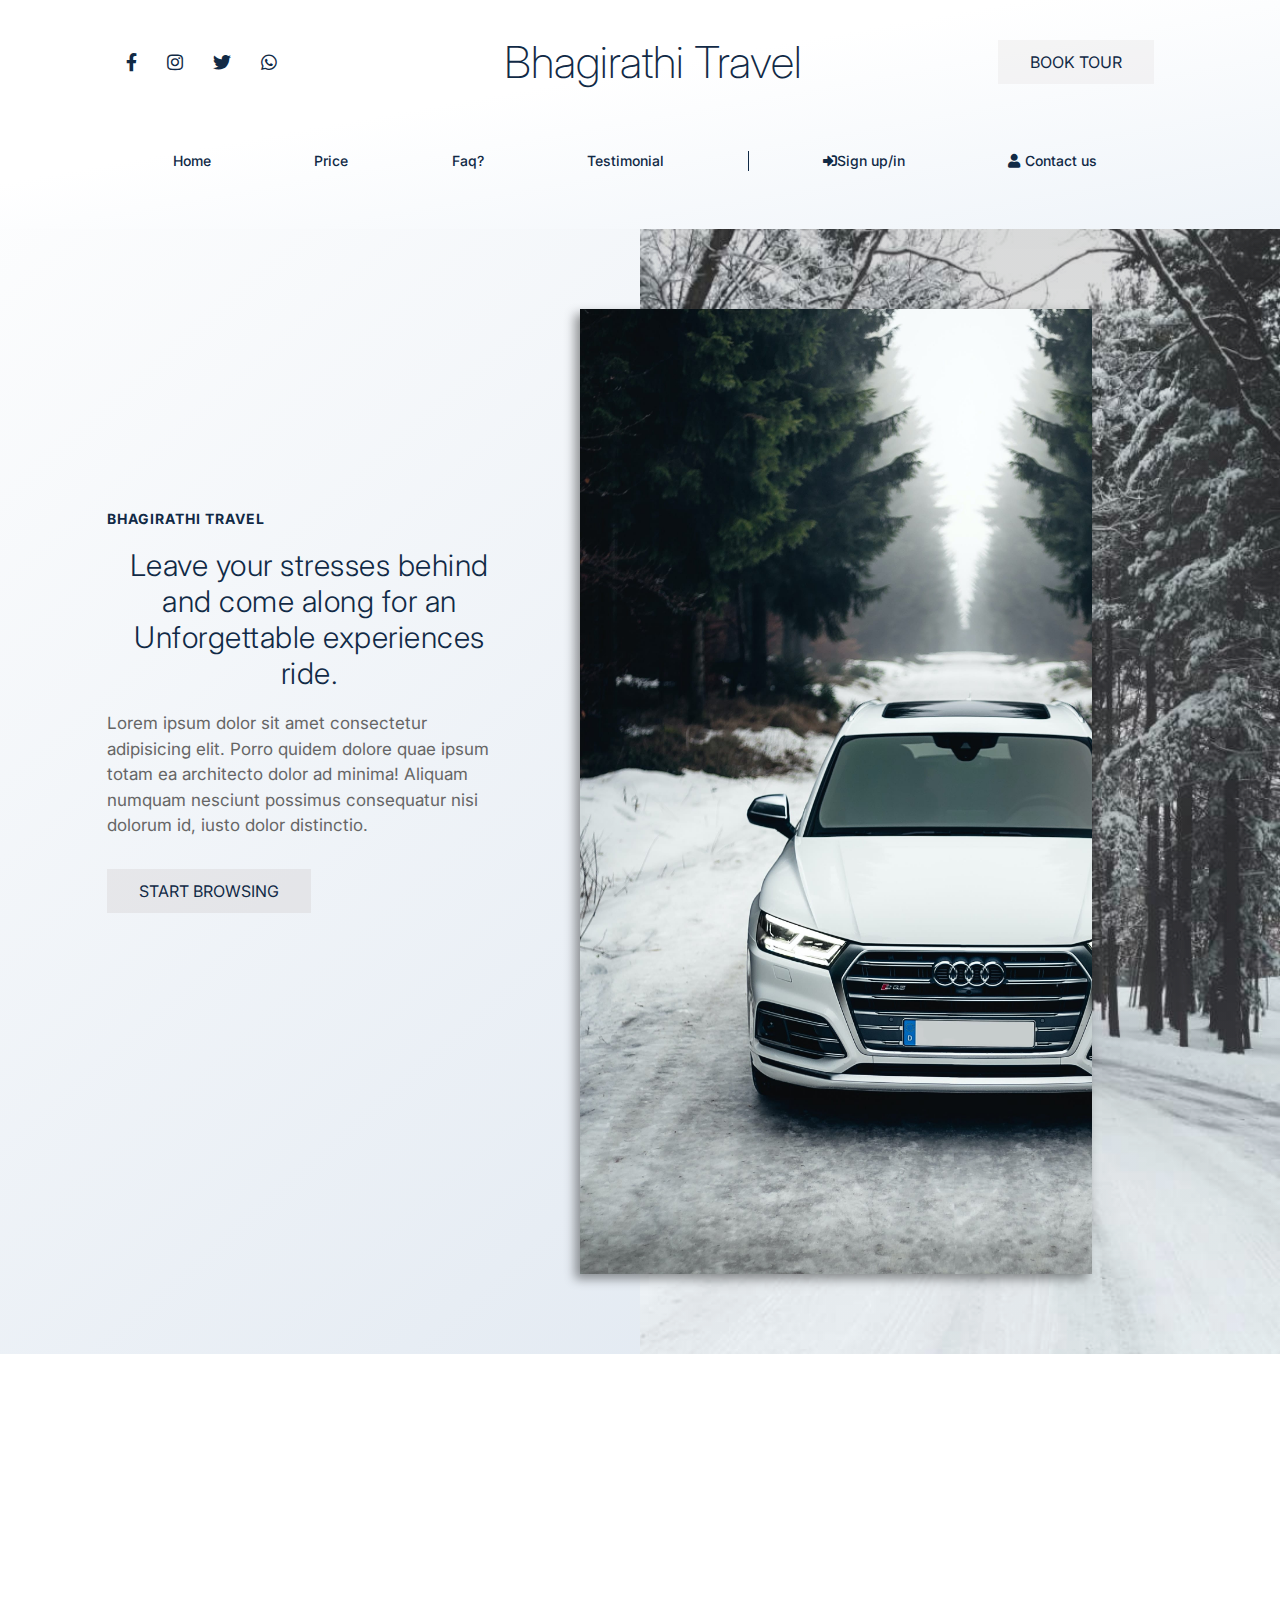
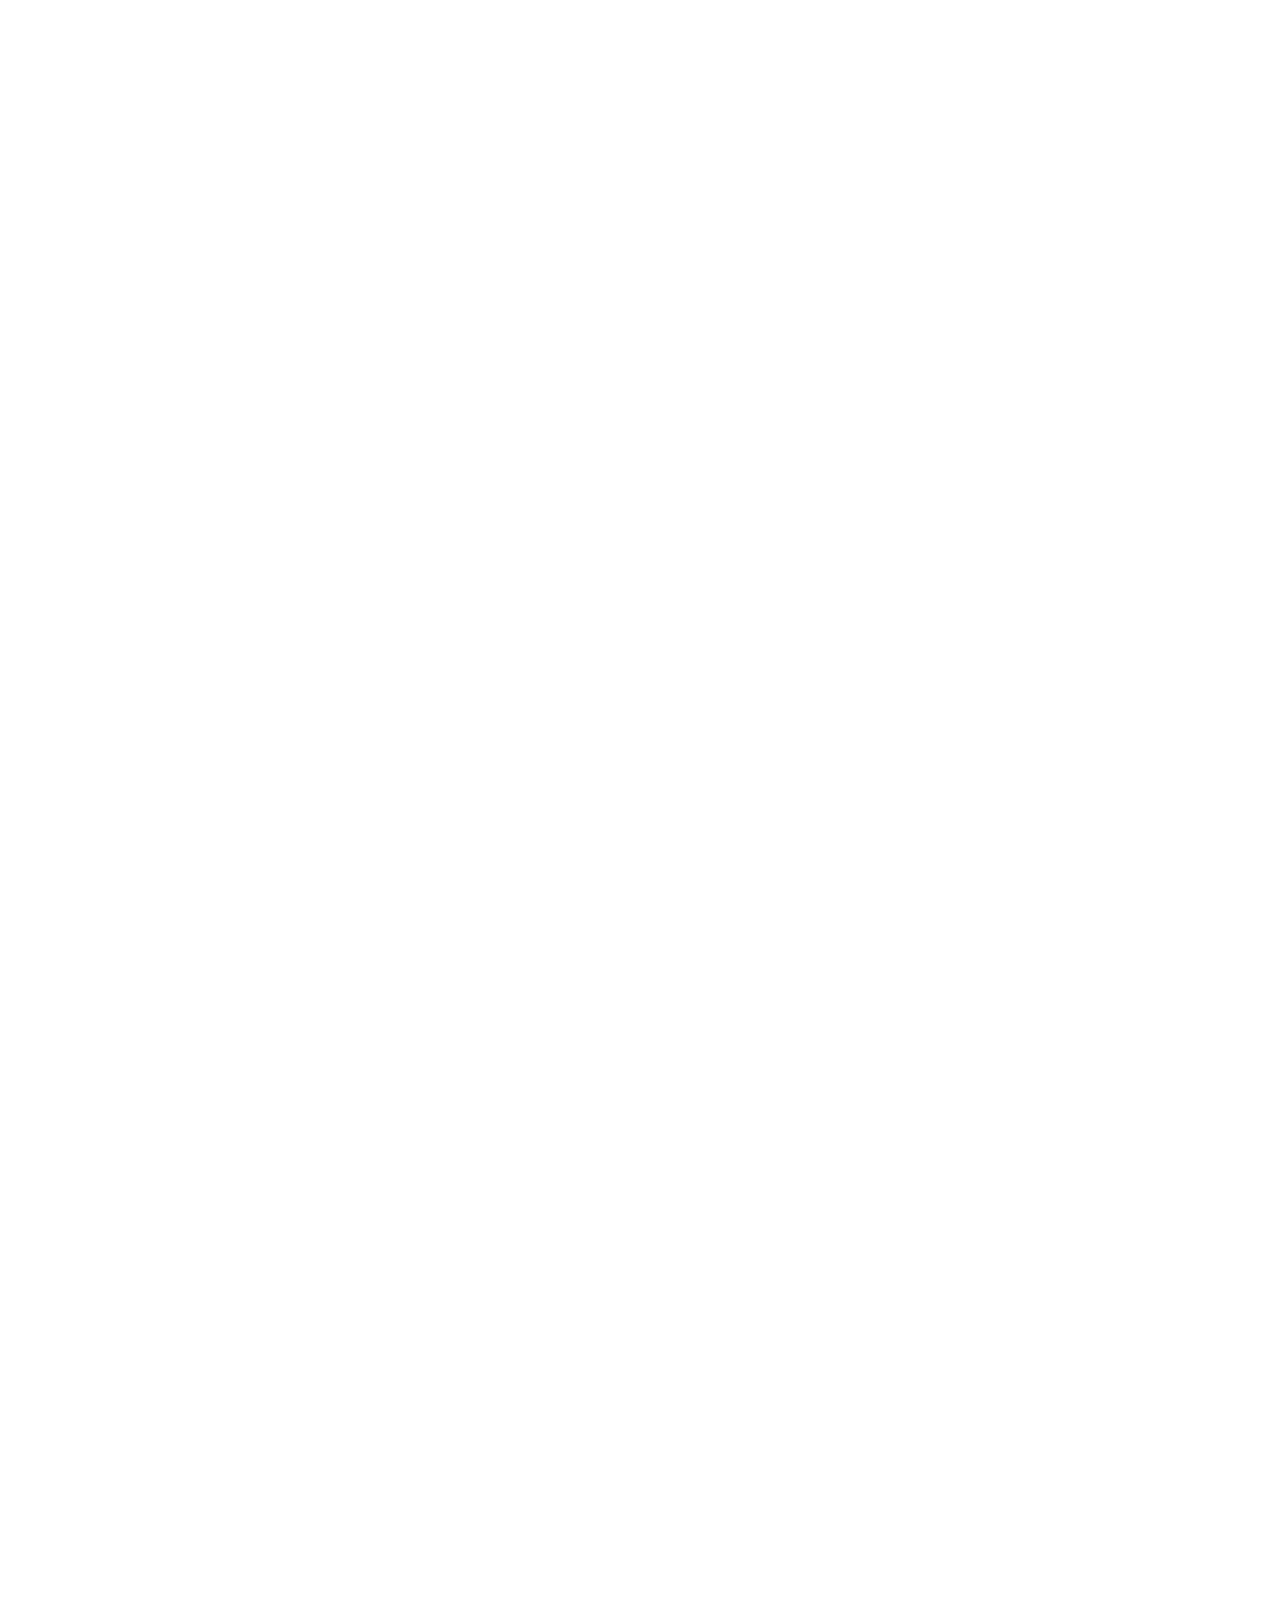
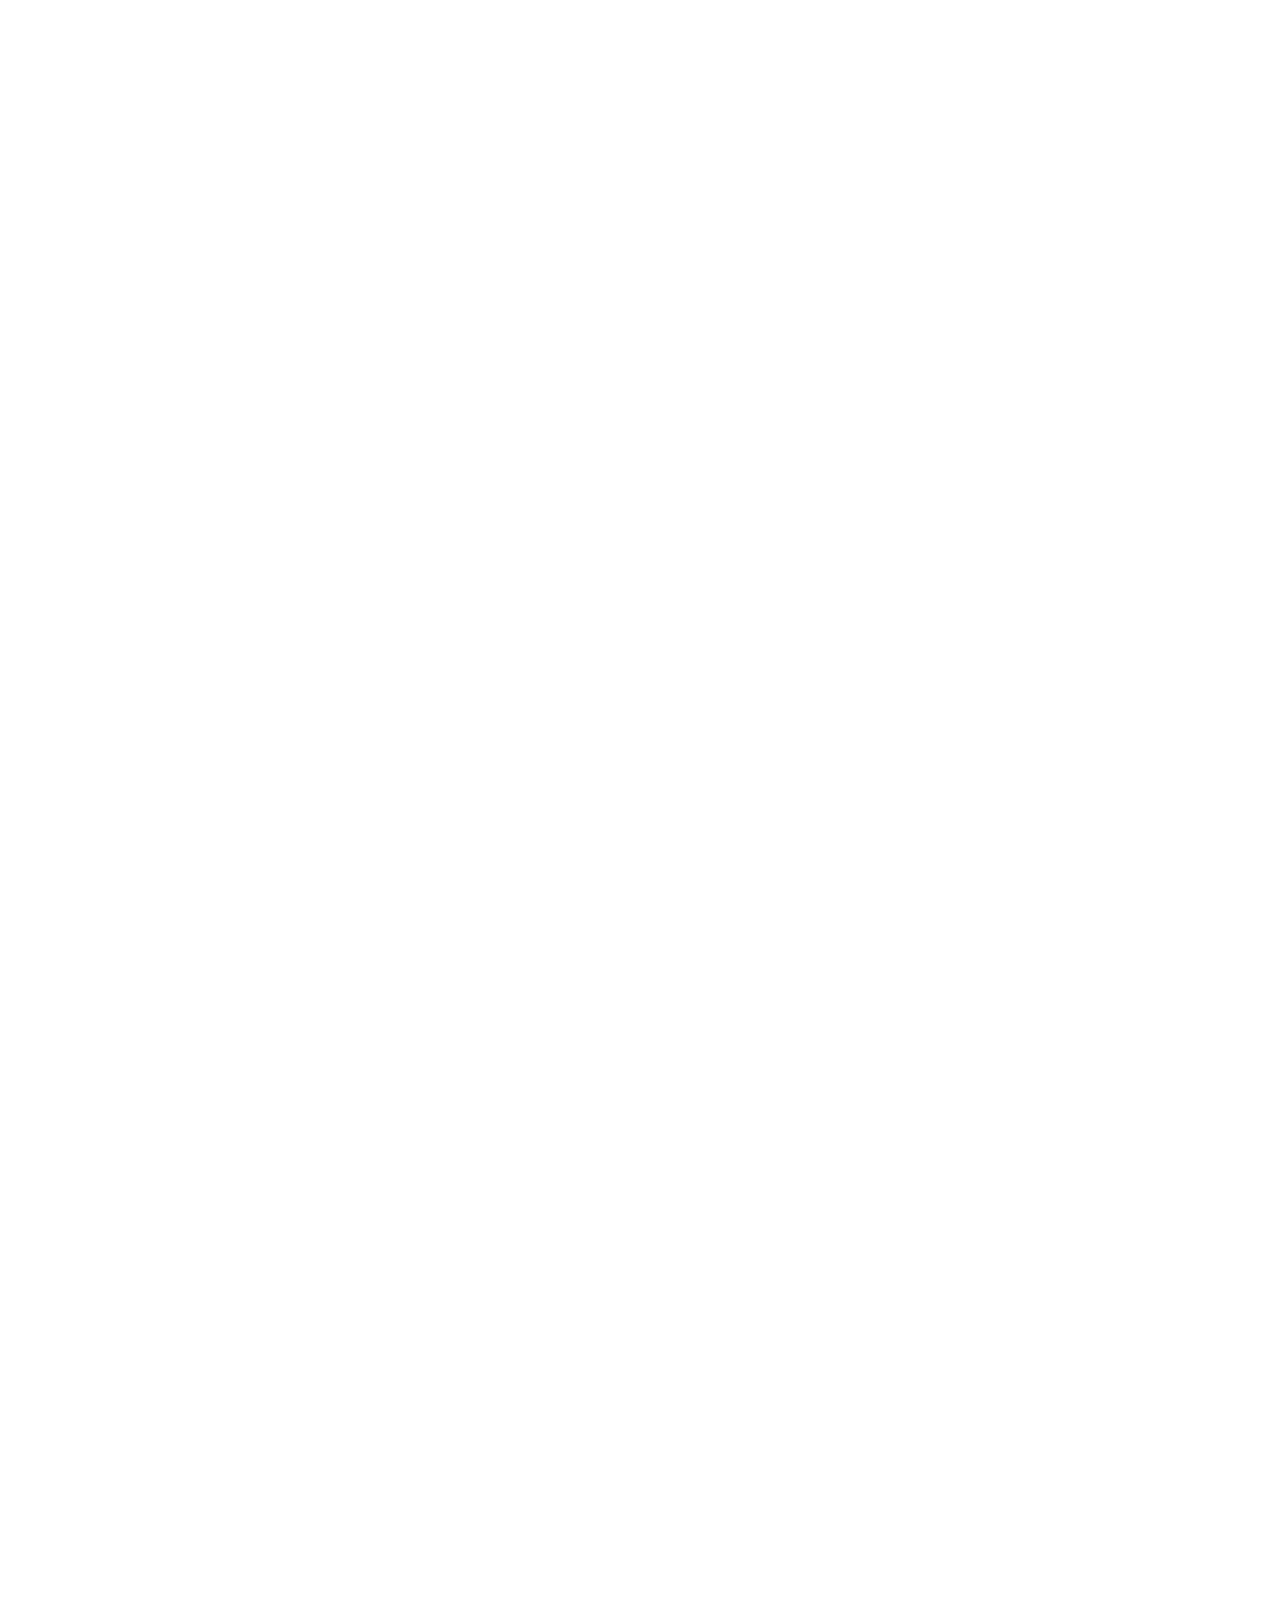
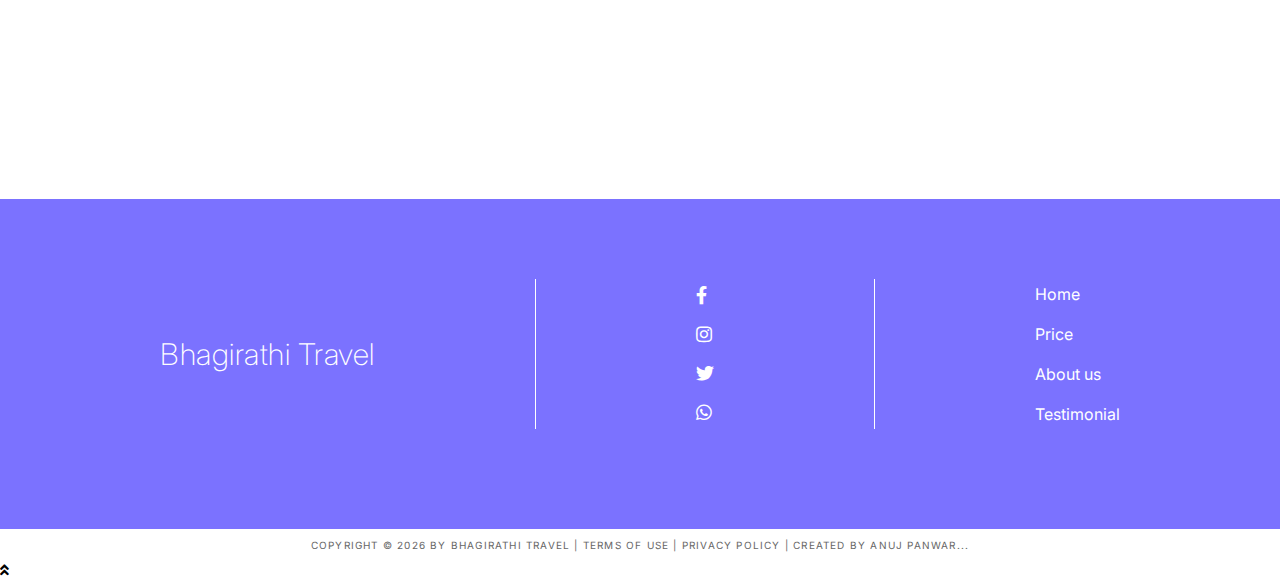
==== commit 93143153: "foot" ====
--- a/index.html
+++ b/index.html
@@ -1 +1 @@
-<!DOCTYPE html><html lang="en"> <head> <meta charset="UTF-8"/> <meta http-equiv="X-UA-Compatible" content="IE=edge"/> <meta name="viewport" content="width=device-width, initial-scale=1.0"/> <meta name="description" content="Bhagirathi Travel is a Tarvel Agency. Which provide best services for their Customers."/> <link rel="stylesheet" href="css/main.css"/> <link href="https://use.fontawesome.com/releases/v5.11.2/css/all.css" rel="stylesheet"/> <link href="https://fonts.googleapis.com/css2?family=Inter:wght@100;300;500;600;700;800&family=Rubik+Beastly&family=Patrick+Hand&family=Neonderthaw&family=Lato:wght@400;500;700;900&family=Rubik:wght@500;600;700&display=swap" rel="stylesheet"/> <link rel="apple-touch-icon" sizes="180x180" href="img/favicon/apple-touch-icon.png"/> <link rel="icon" type="image/png" sizes="32x32" href="img/favicon/favicon-32x32.png"/> <link rel="icon" type="image/png" sizes="16x16" href="img/favicon/favicon-16x16.png"/> <link rel="manifest" href="img/favicon/site.webmanifest"/> <title>Bhagirathi travels</title> <script src="javascript/script.js" defer></script> </head> <body> <header class="header" id="header"> <div class="header__top"> <div class="header__social--media"> <a href="https://www.facebook.com/spanwar.spanwar.5/" class="header__social--media-icon"> <i class="fab fa-facebook-f icons"></i> </a> <a href="https://www.instagram.com/anujpanwar01/" class="header__social--media-icon"> <i class="fab fa-instagram icons"></i> </a> <a href="https://twitter.com/anujpanwar7911" class="header__social--media-icon"> <i class="fab fa-twitter icons"></i> </a> <a href="https://wa.me/9634111164" class="header__social--media-icon"> <i class="fab fa-whatsapp icons"></i> </a> </div><h1 class="heading header__heading heading__primary heading--primary--1"> Bhagirathi Travel </h1> <a data-link="link" href="#section--2" class="btn btn__tour">book tour</a> </div><nav class="header__nav" data-nav="nav"> <div class="btn-toggler"> <i class="fas fa-bars"></i> </div><ul class="header__nav--ul"> <li class="header__nav--li"> <a data-link="link" href="#header" class="header__nav--link">Home</a> </li><li class="header__nav--li"> <a data-link="link" href="#section--2" class="header__nav--link">Price</a> </li><li class="header__nav--li"> <a data-link="link" href="#section--faq" class="header__nav--link">Faq?</a> </li><li class="header__nav--li"> <a data-link="link" href="#section--3" class="header__nav--link">Testimonial</a> </li><div class="header__nav--outline"></div><li class="header__nav--li"> <a href="#" class="header__nav--link login--btn" ><i class="fas fa-sign-in-alt"></i>Sign up/in</a > </li><li class="header__nav--li"> <a data-link="link" href="#section--4" class="header__nav--link header__nav--link-btn" ><i class="fas fa-user"></i>Contact us</a > </li></ul> </nav> </header> <div class="hero__section" id="section--1"> <div class="hero__section--text"> <h4 class="heading heading--fourth heading--hero-4">Bhagirathi Travel</h4> <h2 class="heading heading--secondary heading--hero-2"> Leave your stresses behind and come along for an Unforgettable experiences ride. </h2> <p class="paragraph hero--paragraph"> Lorem ipsum dolor sit amet consectetur adipisicing elit. Porro quidem dolore quae ipsum totam ea architecto dolor ad minima! Aliquam numquam nesciunt possimus consequatur nisi dolorum id, iusto dolor distinctio. </p><a data-link="link" href="#section--2" class="btn hero__section--btn">start browsing</a> </div><div class="hero__section--img"> <div class="hero__section--img-1"></div></div></div><section class="section section--2" id="section--2"> <h4 class="heading heading--fourth heading--fourth-1"> Our Best plans &DownArrow; </h4> <h2 class="heading heading--secondary heading--secondary-1"> Choose your Adventure </h2> <div class="cards"> <div class="cards__card cards__card--1"> <div class="cards__card--img " data-slider="1"> <button class="slider-btn slider-btn-left"></button> <button class="slider-btn slider-btn-right"></button> <img width="100%" class="cards__card--img-1 lazy--img" src="img/card1/card--1-lazy.jpg" data-src="img/card1/gangotri.jpg" alt="gangotri"/> <img class="cards__card--img-1" src="img/card1/yamunotri.jpg" alt="yamunotri"> <img class="cards__card--img-1" src="img/card1/kedarnath.jpg" alt="kedarnath"> <img class="cards__card--img-1" src="img/card1/badrinath.jpg" alt="badrinath"> </div><div class="cards__card--text"> <h4 class="heading heading--fourth sm-margin-btm sm-margin-top "> Char Dham Yatra </h4> <div class="cards__card--text-user sm-margin-btm "> <div class="cards__card--text-rating"> <i class="fas fa-synagogue cards__card-icon"></i> </div><div class="cards__card--text-img"> <span style="margin-right: 2rem;color: #112a46c9;"><strong>500+</strong> successful tour &rightarrow;</span> <img width="100%" src="img/user/user-11.jpg" alt="user-1"> <img width="100%" src="img/user/user-12.jpg" alt="user-2"> <img width="100%" src="img/user/user-13.jpg" alt="user-3"> <img width="100%" src="img/user/user-14.jpg" alt="user-4"> <img width="100%" src="img/user/user-15.jpg" alt="user-5"> </div></div><ul class="cards__card--text-ul"> <li class="cards__card--text-li"> <strong> <i class="far fa-check-circle"></i> &nbsp; &#8377;10,000 Rupees INR Value </strong> </li><li class="cards__card--text-li"> <i class="far fa-check-circle"></i> Gangotri, Yamunotri, Kedarnath, Badrinath </li><li class="cards__card--text-li"> <i class="far fa-check-circle"></i> 10 days value pack </li><li class="cards__card--text-li"> <strong> <i class="far fa-check-circle"></i> &nbsp;Car User prefrences </strong> </li><li class="cards__card--text-li"> <i class="far fa-check-circle"></i> People allowed &rightarrow; depend on the car sheet </li></ul> <a href="#" class="btn cards__card--btn">Book Now</a> </div></div><div class="cards__card cards__card--2"> <div class="cards__card--text card-2"> <h4 class="heading heading--fourth sm-margin-btm sm-margin-top"> Snowfall Places </h4> <div class="cards__card--text-user sm-margin-btm"> <div class="cards__card--text-rating"> <i class="fas fa-temperature-low cards__card-icon"></i> </div><div class="cards__card--text-img"> <span style="margin-right: 2rem;color: #112a46c9;"><strong>300+</strong> successful tour &rightarrow;</span> <img width="100%" src="img/user/user-1.jpg" alt=""> <img width="100%" src="img/user/user-2.jpg" alt=""> <img width="100%" src="img/user/user-3.jpg" alt=""> <img width="100%" src="img/user/user-4.jpg" alt=""> <img width="100%" src="img/user/user-5.jpg" alt=""> </div></div><ul class="cards__card--text-ul"> <li class="cards__card--text-li"> <strong> <i class="far fa-check-circle"></i>&nbsp; &#8377;50,000 Rupees INR Value </strong> </li><li class="cards__card--text-li"> <i class="far fa-check-circle"></i> Mussoorie, Auli, Nanital, Chopta, Munsiyari, Tungnath </li><li class="cards__card--text-li"> <i class="far fa-check-circle"></i> 17 days value pack </li><li class="cards__card--text-li"> <strong> <i class="far fa-check-circle"></i> &nbsp;Car User prefrences </strong> </li><li class="cards__card--text-li"> <i class="far fa-check-circle"></i> People allowed &rightarrow; depend on the car sheet </li></ul> <a href="#" style="margin-bottom: 4rem;" class="btn cards__card--btn">Book Now</a> </div><div class="cards__card--img" data-slider="2"> <button class="slider-btn slider-btn-left"></button> <button class="slider-btn slider-btn-right"></button> <img width="100%" class="cards__card--img-2 lazy--img" src="img/card2/card--2-lazy.jpg" data-src="img/card2/card--2.jpg" alt="snow places"/> <img width="100%" class="cards__card--img-2" src="img/card2/img--5.jpg" alt=""> <img width="100%" class="cards__card--img-2" src="img/card2/img--6.jpg" alt=""> </div></div><div class="cards__card cards__card--3"> <div class="cards__card--img" data-slider="3"> <button class="slider-btn slider-btn-left"></button> <button class="slider-btn slider-btn-right"></button> <img width="100%" class="cards__card--img-3 lazy--img" src="img/card3/tehri-lazy.jpg" data-src="img/card3/tehri.jpg" alt="tehri-lake"/> <img class="cards__card--img-3" src="img/card3/devprayag.jpg" alt="devprayag"> <img class="cards__card--img-3" src="img/card3/dhari-devi.jpg" alt="dhari-devi"> </div><div class="cards__card--text"> <h4 class="heading heading--fourth sm-margin-btm sm-margin-top"> Famous Places </h4> <div class="cards__card--text-user sm-margin-btm"> <div class="cards__card--text-rating"> <i class="fas fa-route cards__card-icon"></i> </div><div class="cards__card--text-img"> <span style="margin-right: 2rem;color: #112a46c9;"><strong>100+</strong> successful tour &rightarrow;</span> <img width="100%" src="img/user/user-6.jpg" alt=""> <img width="100%" src="img/user/user-7.jpg" alt=""> <img width="100%" src="img/user/user-8.jpg" alt=""> <img width="100%" src="img/user/user-9.jpg" alt=""> <img width="100%" src="img/user/user-10.jpg" alt=""> </div></div><ul class="cards__card--text-ul"> <li class="cards__card--text-li"> <strong> <i class="far fa-check-circle"></i>&nbsp; &#8377;80,000 Rupees INR Value </strong> </li><li class="cards__card--text-li"> <i class="far fa-check-circle"></i> All famous places in Uttarakhand </li><li class="cards__card--text-li"> <i class="far fa-check-circle"></i> 30 days value pack </li><li class="cards__card--text-li"> <strong> <i class="far fa-check-circle"></i> &nbsp;Car User prefrences </strong> </li><li class="cards__card--text-li"> <i class="far fa-check-circle"></i> People allowed &rightarrow; depend on the car sheet </li></ul> <a href="#" class="btn cards__card--btn">Book Now</a> </div></div></div></section> <section class="section testimonial--section" id="section--3"> </div><div class="custom-shape-divider-top-1642680769"> <svg data-name="Layer 1" xmlns="http://www.w3.org/2000/svg" viewBox="0 0 1200 120" preserveAspectRatio="none" > <path d="M321.39,56.44c58-10.79,114.16-30.13,172-41.86,82.39-16.72,168.19-17.73,250.45-.39C823.78,31,906.67,72,985.66,92.83c70.05,18.48,146.53,26.09,214.34,3V0H0V27.35A600.21,600.21,0,0,0,321.39,56.44Z" class="shape-fill" ></path> </svg> </div><h4 class="heading heading--fourth heading--fourth-2 heading--testimonial">Testimonial</h4> <div class="testimonial"> <div class="testimonial__input"> <input type="text" data-fullname="" required placeholder="Full Name"> <input type="text" data-comment="" placeholder="Add your comment..." required> <input type="submit" value="Add"> </div><div class="testimonial__container-lg"> <div class="user__feedback" > <div class="testimonial__container--user"> <div class="testimonial__container--user-photo">rp</div><div class="testimonial__container--date">09/09/2021</div></div><div class="testimonial__container" > <div class="testimonial__container--text"> <p class="paragraph testimonial--paragraph-1"> Lorem ipsum dolor sit amet consectetur adipisicing elit. Architecto reiciendis soluta dolores sapiente nisi tenetur dolor amet impedit reprehenderit illo cum, ullam harum ut magnam error molestiae eaque praesentium sed porro. Perspiciatis, quisquam fuga. </p><p class="paragraph testimonial--paragraph"> &mdash; &nbsp;ramesh panwar <span class="phone--date">09/09/2021</span> </p></div></div></div><div class="user__feedback" > <div class="testimonial__container--user"> <div class="testimonial__container--user-photo">sk</div><div class="testimonial__container--date">17/012/2021</div></div><div class="testimonial__container"> <div class="testimonial__container--text"> <p class="paragraph testimonial--paragraph-1"> Lorem ipsum dolor sit amet consectetur adipisicing elit. Architecto reiciendis soluta dolores sapiente nisi tenetur dolor amet impedit reprehenderit illo cum, ullam harum ut magnam error molestiae eaque praesentium sed porro. Perspiciatis, quisquam fuga. </p><p class="paragraph testimonial--paragraph"> &mdash; &nbsp;Sandeep Kumar <span class="phone--date">09/09/2021</span> </p></div></div></div><div class="user__feedback" > <div class="testimonial__container--user"> <div class="testimonial__container--user-photo">an</div><div class="testimonial__container--date">30/05/2021</div></div><div class="testimonial__container"> <div class="testimonial__container--text"> <p class="paragraph testimonial--paragraph-1"> Lorem ipsum dolor sit amet consectetur adipisicing elit. Architecto reiciendis soluta dolores sapiente nisi tenetur dolor amet impedit reprehenderit illo cum, ullam harum ut magnam error molestiae eaque praesentium sed porro. Perspiciatis, quisquam fuga. </p><p class="paragraph testimonial--paragraph"> &mdash; &nbsp;Amit negi <span class="phone--date">15/03/2020</span> </p></div></div></div><button class="testimonial__show--more">show more &downarrow;</button> </div></div></section> <section class="section contact__us" id="section--4"> <h4 class="heading heading--fourth contact__us--heading"> Get in touch! &downarrow; </h4> <div class="contact__us--1"> <div style="padding: 0 3rem"> <h2 class="heading heading--secondary">Let's Talk</h2> </div><div class="contact__us--forms"> <form class="contact__us--form" action=""> <label class="label label--1"> <span>Name :-</span> <input type="text" placeholder="Anuj Panwar" required/> </label> <label class="label label--2"> <span>Email :-</span> <input type="email" name="email" required placeholder="example@gmail.com"/> </label> <label class="label label--3"> <span>Text :-</span> <textarea spellcheck="default" aria-rowspan="10" aria-colspan="50" placeholder="Suggest us or Ask something..." ></textarea> </label> <div class="button"> <input class="btn contact__us--btn" type="submit" value="submit"/> <input class="btn contact__us--btn" type="reset" value="reset"/> </div></form> <img class="contact__us--img lazy--img" src="img/contact--us-lazy.jpg" data-src="img/contact--us.jpg" alt="you can suggest us something or ask something"/> </div></section> <section class="section section__faq" id="section--faq"> <div class="section__faq--main"> <i class="fas fa-question-circle"></i> <h4 class="heading heading--fourth">faq</h4> </div><div class="section__faqs"> <div class="faq section__faq--1"> <i class="fas fa-angle-down"></i> <h3 class="heading heading--tertiary faq__heading"> What are the various mode of payment accepted here? </h3> <p class="p hidden--p"> Often of time you can make payment via <em>cash</em>. But if you have any emergency or not available cash then you can pay via <stron>UPI.</stron> </p></div><div class="faq section__faq--2"> <i class="fas fa-angle-down"></i> <h3 class="heading heading--tertiary faq__heading"> Which is the nearest landmark? </h3> <p class="p hidden--p"> You can easily locate the establishment as it is in close proximity to Laxman Puri, Landour Cantt </p></div><div class="faq section__faq--3"> <i class="fas fa-angle-down"></i> <h3 class="heading heading--tertiary faq__heading"> What are its hours of operation ? </h3> <p class="p hidden--p"> 24*7 available taxi service. You can book taxi all days of week. Lorem ipsum dolor sit, amet consectetur adipisicing elit. Dignissimos, ipsa. Lorem ipsum, dolor sit amet consectetur </p></div><div class="faq section__faq--4"> <i class="fas fa-angle-down"></i> <h3 class="heading heading--tertiary faq__heading"> How much Experience of you have in HIMALAYAS SIDE Driving? </h3> <p class="p hidden--p"> Lorem ipsum dolor, sit amet consectetur adipisicing elit. Ad, libero! Eligendi distinctio fuga saepe nihil quos tempore harum hic voluptatibus? </p></div></div></section> <footer class="footer" id="footer"> <div class="footer__detail"> <h1 class="heading heading--secondary footer--secondary">Bhagirathi Travel</h3> <div data-line=""></div><div class="footer__social--media"> <a href="https://www.facebook.com/spanwar.spanwar.5/"><i class="fab fa-facebook-f icons " data-icon=""></i></a> <a href="https://www.instagram.com/anujpanwar01/"><i class="fab fa-instagram icons " data-icon=""></i></a> <a href="https://twitter.com/anujpanwar7911"><i class="fab fa-twitter icons " data-icon=""></i></a> <a href="https://wa.me/9634111164"><i class="fab fa-whatsapp icons" data-icon=""></i></a> </div><div data-line=""></div><nav class="footer__nav" data-nav> <ul class="footer__nav--ul"> <li class="footer__nav--li"> <a data-link="link" href="#header" class="footer__nav--link">Home</a> </li><li class="footer__nav--li"> <a data-link="link" href="#section--2" class="footer__nav--link">Price</a> </li><li class="footer__nav--li"> <a data-link="link" href="#" class="footer__nav--link">About us</a> </li><li class="footer__nav--li"> <a data-link="link" href="#section--3" class="footer__nav--link">Testimonial</a> </li></ul> </nav> </div><div class="footer__copyright"> copyright &copy; 2020 by Bhagirathi travel | terms of use | privacy policy | created by Anuj Panwar </div></footer> <div class="scroll__home scroll"> <i class="fas fa-angle-double-up"></i> </div><div class="login hidden--login"> <h2 class="heading heading--fourth">Login</h2> <a class="close__login"><i class="fas fa-times"></i></a> <form action="" class="login__form"> <label for="email"> Email <input type="email" name="email" id="email" placeholder="example@gmail.com" required> </label> <label for="password"> Password <input type="password" placeholder="password" name="password" id="password" required> </label> <input type="submit" value="Login"> </form> <div> <a href="">create an account</a> <a href="">forget password</a> </div></div><div class="overlay hidden--overlay"></div></body></html>+<!DOCTYPE html><html lang="en"> <head> <meta charset="UTF-8"/> <meta http-equiv="X-UA-Compatible" content="IE=edge"/> <meta name="viewport" content="width=device-width, initial-scale=1.0"/> <meta name="description" content="Bhagirathi Travel is a Tarvel Agency. Which provide best services for their Customers."/> <link rel="stylesheet" href="css/main.css"/> <link href="https://use.fontawesome.com/releases/v5.11.2/css/all.css" rel="stylesheet"/> <link href="https://fonts.googleapis.com/css2?family=Inter:wght@100;300;500;600;700;800&family=Rubik+Beastly&family=Patrick+Hand&family=Neonderthaw&family=Lato:wght@400;500;700;900&family=Rubik:wght@500;600;700&display=swap" rel="stylesheet"/> <link rel="apple-touch-icon" sizes="180x180" href="img/favicon/apple-touch-icon.png"/> <link rel="icon" type="image/png" sizes="32x32" href="img/favicon/favicon-32x32.png"/> <link rel="icon" type="image/png" sizes="16x16" href="img/favicon/favicon-16x16.png"/> <link rel="manifest" href="img/favicon/site.webmanifest"/> <title>Bhagirathi travels</title> <script src="javascript/script.js" defer></script> </head> <body> <header class="header" id="header"> <div class="header__top"> <div class="header__social--media"> <a href="https://www.facebook.com/spanwar.spanwar.5/" class="header__social--media-icon"> <i class="fab fa-facebook-f icons"></i> </a> <a href="https://www.instagram.com/anujpanwar01/" class="header__social--media-icon"> <i class="fab fa-instagram icons"></i> </a> <a href="https://twitter.com/anujpanwar7911" class="header__social--media-icon"> <i class="fab fa-twitter icons"></i> </a> <a href="https://wa.me/9634111164" class="header__social--media-icon"> <i class="fab fa-whatsapp icons"></i> </a> </div><h1 class="heading header__heading heading__primary heading--primary--1"> Bhagirathi Travel </h1> <a data-link="link" href="#section--2" class="btn btn__tour">book tour</a> </div><nav class="header__nav" data-nav="nav"> <div class="btn-toggler"> <i class="fas fa-bars"></i> </div><ul class="header__nav--ul"> <li class="header__nav--li"> <a data-link="link" href="#header" class="header__nav--link">Home</a> </li><li class="header__nav--li"> <a data-link="link" href="#section--2" class="header__nav--link">Price</a> </li><li class="header__nav--li"> <a data-link="link" href="#section--faq" class="header__nav--link">Faq?</a> </li><li class="header__nav--li"> <a data-link="link" href="#section--3" class="header__nav--link">Testimonial</a> </li><div class="header__nav--outline"></div><li class="header__nav--li"> <a href="#" class="header__nav--link login--btn" ><i class="fas fa-sign-in-alt"></i>Sign up/in</a > </li><li class="header__nav--li"> <a data-link="link" href="#section--4" class="header__nav--link header__nav--link-btn" ><i class="fas fa-user"></i>Contact us</a > </li></ul> </nav> </header> <div class="hero__section" id="section--1"> <div class="hero__section--text"> <h4 class="heading heading--fourth heading--hero-4">Bhagirathi Travel</h4> <h2 class="heading heading--secondary heading--hero-2"> Leave your stresses behind and come along for an Unforgettable experiences ride. </h2> <p class="paragraph hero--paragraph"> Lorem ipsum dolor sit amet consectetur adipisicing elit. Porro quidem dolore quae ipsum totam ea architecto dolor ad minima! Aliquam numquam nesciunt possimus consequatur nisi dolorum id, iusto dolor distinctio. </p><a data-link="link" href="#section--2" class="btn hero__section--btn">start browsing</a> </div><div class="hero__section--img"> <div class="hero__section--img-1"></div></div></div><section class="section section--2" id="section--2"> <h4 class="heading heading--fourth heading--fourth-1"> Our Best plans &DownArrow; </h4> <h2 class="heading heading--secondary heading--secondary-1"> Choose your Adventure </h2> <div class="cards"> <div class="cards__card cards__card--1"> <div class="cards__card--img " data-slider="1"> <button class="slider-btn slider-btn-left"></button> <button class="slider-btn slider-btn-right"></button> <img width="100%" class="cards__card--img-1 lazy--img" src="img/card1/card--1-lazy.jpg" data-src="img/card1/gangotri.jpg" alt="gangotri"/> <img class="cards__card--img-1" src="img/card1/yamunotri.jpg" alt="yamunotri"> <img class="cards__card--img-1" src="img/card1/kedarnath.jpg" alt="kedarnath"> <img class="cards__card--img-1" src="img/card1/badrinath.jpg" alt="badrinath"> </div><div class="cards__card--text"> <h4 class="heading heading--fourth sm-margin-btm sm-margin-top "> Char Dham Yatra </h4> <div class="cards__card--text-user sm-margin-btm "> <div class="cards__card--text-rating"> <i class="fas fa-synagogue cards__card-icon"></i> </div><div class="cards__card--text-img"> <span style="margin-right: 2rem;color: #112a46c9;"><strong>500+</strong> successful tour &rightarrow;</span> <img width="100%" src="img/user/user-11.jpg" alt="user-1"> <img width="100%" src="img/user/user-12.jpg" alt="user-2"> <img width="100%" src="img/user/user-13.jpg" alt="user-3"> <img width="100%" src="img/user/user-14.jpg" alt="user-4"> <img width="100%" src="img/user/user-15.jpg" alt="user-5"> </div></div><ul class="cards__card--text-ul"> <li class="cards__card--text-li"> <strong> <i class="far fa-check-circle"></i> &nbsp; &#8377;10,000 Rupees INR Value </strong> </li><li class="cards__card--text-li"> <i class="far fa-check-circle"></i> Gangotri, Yamunotri, Kedarnath, Badrinath </li><li class="cards__card--text-li"> <i class="far fa-check-circle"></i> 10 days value pack </li><li class="cards__card--text-li"> <strong> <i class="far fa-check-circle"></i> &nbsp;Car User prefrences </strong> </li><li class="cards__card--text-li"> <i class="far fa-check-circle"></i> People allowed &rightarrow; depend on the car sheet </li></ul> <a href="#" class="btn cards__card--btn">Book Now</a> </div></div><div class="cards__card cards__card--2"> <div class="cards__card--text card-2"> <h4 class="heading heading--fourth sm-margin-btm sm-margin-top"> Snowfall Places </h4> <div class="cards__card--text-user sm-margin-btm"> <div class="cards__card--text-rating"> <i class="fas fa-temperature-low cards__card-icon"></i> </div><div class="cards__card--text-img"> <span style="margin-right: 2rem;color: #112a46c9;"><strong>300+</strong> successful tour &rightarrow;</span> <img width="100%" src="img/user/user-1.jpg" alt=""> <img width="100%" src="img/user/user-2.jpg" alt=""> <img width="100%" src="img/user/user-3.jpg" alt=""> <img width="100%" src="img/user/user-4.jpg" alt=""> <img width="100%" src="img/user/user-5.jpg" alt=""> </div></div><ul class="cards__card--text-ul"> <li class="cards__card--text-li"> <strong> <i class="far fa-check-circle"></i>&nbsp; &#8377;50,000 Rupees INR Value </strong> </li><li class="cards__card--text-li"> <i class="far fa-check-circle"></i> Mussoorie, Auli, Nanital, Chopta, Munsiyari, Tungnath </li><li class="cards__card--text-li"> <i class="far fa-check-circle"></i> 17 days value pack </li><li class="cards__card--text-li"> <strong> <i class="far fa-check-circle"></i> &nbsp;Car User prefrences </strong> </li><li class="cards__card--text-li"> <i class="far fa-check-circle"></i> People allowed &rightarrow; depend on the car sheet </li></ul> <a href="#" style="margin-bottom: 4rem;" class="btn cards__card--btn">Book Now</a> </div><div class="cards__card--img" data-slider="2"> <button class="slider-btn slider-btn-left slider-btn-2"></button> <button class="slider-btn slider-btn-right slider-btn-2"></button> <img width="100%" class="cards__card--img-2 lazy--img" src="img/card2/card--2-lazy.jpg" data-src="img/card2/card--2.jpg" alt="snow places"/> <img width="100%" class="cards__card--img-2" src="img/card2/img--5.jpg" alt=""> <img width="100%" class="cards__card--img-2" src="img/card2/img--6.jpg" alt=""> </div></div><div class="cards__card cards__card--3"> <div class="cards__card--img" data-slider="3"> <button class="slider-btn slider-btn-left"></button> <button class="slider-btn slider-btn-right"></button> <img width="100%" class="cards__card--img-3 lazy--img" src="img/card3/tehri-lazy.jpg" data-src="img/card3/tehri.jpg" alt="tehri-lake"/> <img class="cards__card--img-3" src="img/card3/devprayag.jpg" alt="devprayag"> <img class="cards__card--img-3" src="img/card3/dhari-devi.jpg" alt="dhari-devi"> </div><div class="cards__card--text"> <h4 class="heading heading--fourth sm-margin-btm sm-margin-top"> Famous Places </h4> <div class="cards__card--text-user sm-margin-btm"> <div class="cards__card--text-rating"> <i class="fas fa-route cards__card-icon"></i> </div><div class="cards__card--text-img"> <span style="margin-right: 2rem;color: #112a46c9;"><strong>100+</strong> successful tour &rightarrow;</span> <img width="100%" src="img/user/user-6.jpg" alt=""> <img width="100%" src="img/user/user-7.jpg" alt=""> <img width="100%" src="img/user/user-8.jpg" alt=""> <img width="100%" src="img/user/user-9.jpg" alt=""> <img width="100%" src="img/user/user-10.jpg" alt=""> </div></div><ul class="cards__card--text-ul"> <li class="cards__card--text-li"> <strong> <i class="far fa-check-circle"></i>&nbsp; &#8377;80,000 Rupees INR Value </strong> </li><li class="cards__card--text-li"> <i class="far fa-check-circle"></i> All famous places in Uttarakhand </li><li class="cards__card--text-li"> <i class="far fa-check-circle"></i> 30 days value pack </li><li class="cards__card--text-li"> <strong> <i class="far fa-check-circle"></i> &nbsp;Car User prefrences </strong> </li><li class="cards__card--text-li"> <i class="far fa-check-circle"></i> People allowed &rightarrow; depend on the car sheet </li></ul> <a href="#" class="btn cards__card--btn">Book Now</a> </div></div></div></section> <section class="section testimonial--section" id="section--3"> </div><div class="custom-shape-divider-top-1642680769"> <svg data-name="Layer 1" xmlns="http://www.w3.org/2000/svg" viewBox="0 0 1200 120" preserveAspectRatio="none" > <path d="M321.39,56.44c58-10.79,114.16-30.13,172-41.86,82.39-16.72,168.19-17.73,250.45-.39C823.78,31,906.67,72,985.66,92.83c70.05,18.48,146.53,26.09,214.34,3V0H0V27.35A600.21,600.21,0,0,0,321.39,56.44Z" class="shape-fill" ></path> </svg> </div><h4 class="heading heading--fourth heading--fourth-2 heading--testimonial">Testimonial</h4> <div class="testimonial"> <div class="testimonial__input"> <input type="text" data-fullname="" required placeholder="Full Name"> <input type="text" data-comment="" placeholder="Add your comment..." required> <input type="submit" value="Add"> </div><div class="testimonial__container-lg"> <div class="user__feedback" > <div class="testimonial__container--user"> <div class="testimonial__container--user-photo">rp</div><div class="testimonial__container--date">09/09/2021</div></div><div class="testimonial__container" > <div class="testimonial__container--text"> <p class="paragraph testimonial--paragraph-1"> Lorem ipsum dolor sit amet consectetur adipisicing elit. Architecto reiciendis soluta dolores sapiente nisi tenetur dolor amet impedit reprehenderit illo cum, ullam harum ut magnam error molestiae eaque praesentium sed porro. Perspiciatis, quisquam fuga. </p><p class="paragraph testimonial--paragraph"> &mdash; &nbsp;ramesh panwar <span class="phone--date">09/09/2021</span> </p></div></div></div><div class="user__feedback" > <div class="testimonial__container--user"> <div class="testimonial__container--user-photo">sk</div><div class="testimonial__container--date">17/012/2021</div></div><div class="testimonial__container"> <div class="testimonial__container--text"> <p class="paragraph testimonial--paragraph-1"> Lorem ipsum dolor sit amet consectetur adipisicing elit. Architecto reiciendis soluta dolores sapiente nisi tenetur dolor amet impedit reprehenderit illo cum, ullam harum ut magnam error molestiae eaque praesentium sed porro. Perspiciatis, quisquam fuga. </p><p class="paragraph testimonial--paragraph"> &mdash; &nbsp;Sandeep Kumar <span class="phone--date">09/09/2021</span> </p></div></div></div><div class="user__feedback" > <div class="testimonial__container--user"> <div class="testimonial__container--user-photo">an</div><div class="testimonial__container--date">30/05/2021</div></div><div class="testimonial__container"> <div class="testimonial__container--text"> <p class="paragraph testimonial--paragraph-1"> Lorem ipsum dolor sit amet consectetur adipisicing elit. Architecto reiciendis soluta dolores sapiente nisi tenetur dolor amet impedit reprehenderit illo cum, ullam harum ut magnam error molestiae eaque praesentium sed porro. Perspiciatis, quisquam fuga. </p><p class="paragraph testimonial--paragraph"> &mdash; &nbsp;Amit negi <span class="phone--date">15/03/2020</span> </p></div></div></div><button class="testimonial__show--more">show more &downarrow;</button> </div></div></section> <section class="section contact__us" id="section--4"> <h4 class="heading heading--fourth contact__us--heading"> Get in touch! &downarrow; </h4> <div class="contact__us--1"> <div style="padding: 0 3rem"> <h2 class="heading heading--secondary">Let's Talk</h2> </div><div class="contact__us--forms"> <form class="contact__us--form" action=""> <label class="label label--1"> <span>Name :-</span> <input type="text" placeholder="Anuj Panwar" required/> </label> <label class="label label--2"> <span>Email :-</span> <input type="email" name="email" required placeholder="example@gmail.com"/> </label> <label class="label label--3"> <span>Text :-</span> <textarea spellcheck="default" aria-rowspan="10" aria-colspan="50" placeholder="Suggest us or Ask something..." ></textarea> </label> <div class="button"> <input class="btn contact__us--btn" type="submit" value="submit"/> <input class="btn contact__us--btn" type="reset" value="reset"/> </div></form> <img class="contact__us--img lazy--img" src="img/contact--us-lazy.jpg" data-src="img/contact--us.jpg" alt="you can suggest us something or ask something"/> </div></section> <section class="section section__faq" id="section--faq"> <div class="section__faq--main"> <i class="fas fa-question-circle"></i> <h4 class="heading heading--fourth">faq</h4> </div><div class="section__faqs"> <div class="faq section__faq--1"> <i class="fas fa-angle-down"></i> <h3 class="heading heading--tertiary faq__heading"> What are the various mode of payment accepted here? </h3> <p class="p hidden--p"> Often of time you can make payment via <em>cash</em>. But if you have any emergency or not available cash then you can pay via <stron>UPI.</stron> </p></div><div class="faq section__faq--2"> <i class="fas fa-angle-down"></i> <h3 class="heading heading--tertiary faq__heading"> Which is the nearest landmark? </h3> <p class="p hidden--p"> You can easily locate the establishment as it is in close proximity to Laxman Puri, Landour Cantt </p></div><div class="faq section__faq--3"> <i class="fas fa-angle-down"></i> <h3 class="heading heading--tertiary faq__heading"> What are its hours of operation ? </h3> <p class="p hidden--p"> 24*7 available taxi service. You can book taxi all days of week. Lorem ipsum dolor sit, amet consectetur adipisicing elit. Dignissimos, ipsa. Lorem ipsum, dolor sit amet consectetur </p></div><div class="faq section__faq--4"> <i class="fas fa-angle-down"></i> <h3 class="heading heading--tertiary faq__heading"> How much Experience of you have in HIMALAYAS SIDE Driving? </h3> <p class="p hidden--p"> Lorem ipsum dolor, sit amet consectetur adipisicing elit. Ad, libero! Eligendi distinctio fuga saepe nihil quos tempore harum hic voluptatibus? </p></div></div></section> <footer class="footer" id="footer"> <div class="footer__detail"> <h1 class="heading heading--secondary footer--secondary sm-margin">Bhagirathi Travel</h3> <div data-line="" class="sm-margin"></div><div class="sm-margin footer__social--media"> <a href="https://www.facebook.com/spanwar.spanwar.5/"><i class="fab fa-facebook-f icons " data-icon=""></i></a> <a href="https://www.instagram.com/anujpanwar01/"><i class="fab fa-instagram icons " data-icon=""></i></a> <a href="https://twitter.com/anujpanwar7911"><i class="fab fa-twitter icons " data-icon=""></i></a> <a href="https://wa.me/9634111164"><i class="fab fa-whatsapp icons" data-icon=""></i></a> </div><div class="sm-margin" data-line=""></div><nav class="sm-margin footer__nav" data-nav> <ul class="footer__nav--ul"> <li class="footer__nav--li"> <a data-link="link" href="#header" class="footer__nav--link">Home</a> </li><li class="footer__nav--li"> <a data-link="link" href="#section--2" class="footer__nav--link">Price</a> </li><li class="footer__nav--li"> <a data-link="link" href="#" class="footer__nav--link">About us</a> </li><li class="footer__nav--li"> <a data-link="link" href="#section--3" class="footer__nav--link">Testimonial</a> </li></ul> </nav> </div><div class="footer__copyright"> copyright &copy; 2020 by Bhagirathi travel | terms of use | privacy policy | created by Anuj Panwar </div></footer> <div class="scroll__home scroll"> <i class="fas fa-angle-double-up"></i> </div><div class="login hidden--login"> <h2 class="heading heading--fourth">Login</h2> <a class="close__login"><i class="fas fa-times"></i></a> <form action="" class="login__form"> <label for="email"> Email <input type="email" name="email" id="email" placeholder="example@gmail.com" required> </label> <label for="password"> Password <input type="password" placeholder="password" name="password" id="password" required> </label> <input type="submit" value="Login"> </form> <div> <a href="">create an account</a> <a href="">forget password</a> </div></div><div class="overlay hidden--overlay"></div></body></html>--- a/css/main.css
+++ b/css/main.css
@@ -772,6 +772,10 @@
   margin: 0 4rem 0 0;
 }
 
+.slider-btn-2 {
+  top: 37% !important;
+}
+
 .heading {
   color: #112a46;
   font-family: "Inter";
@@ -942,7 +946,6 @@
   display: -webkit-box;
   display: -ms-flexbox;
   display: flex;
-  gap: 2rem;
 }
 
 @media only screen and (max-width: 56.25em) {
@@ -956,12 +959,12 @@
 
 @media only screen and (max-width: 37.5em) {
   .testimonial__input {
-    gap: 3rem;
     width: 80%;
   }
 }
 
 .testimonial__input input[type="text"] {
+  margin-bottom: 2rem;
   font-size: 1.4rem;
   width: 30rem;
   height: 3rem;
@@ -974,6 +977,7 @@
 @media only screen and (max-width: 37.5em) {
   .testimonial__input input[type="text"] {
     width: 100%;
+    margin-bottom: 3rem;
   }
 }
 
@@ -1005,6 +1009,7 @@
   padding: 0.5rem 2rem;
   background-color: #112a46c9;
   border-radius: 0.5rem;
+  margin-bottom: 2rem;
   border: none;
   color: #fff;
   font-size: 1.4rem;
@@ -1013,6 +1018,7 @@
 
 @media only screen and (max-width: 56.25em) {
   .testimonial__input input[type="submit"] {
+    margin-bottom: 3rem;
     padding: 1.5rem;
     font-size: 1.6rem;
   }
@@ -1581,7 +1587,6 @@
     -webkit-box-direction: normal;
         -ms-flex-direction: column;
             flex-direction: column;
-    gap: 3rem;
     padding: 4rem 8rem 2rem;
   }
 }
@@ -1664,6 +1669,10 @@
 
 [data-icon] {
   color: #fff;
+}
+
+.sm-margin {
+  margin-bottom: 2rem;
 }
 
 .col-row-3 {
@@ -1798,7 +1807,6 @@
   -webkit-box-direction: normal;
       -ms-flex-direction: column;
           flex-direction: column;
-  gap: 4rem;
 }
 
 @media only screen and (max-width: 84em) {
@@ -1814,10 +1822,11 @@
   -webkit-box-align: center;
       -ms-flex-align: center;
           align-items: center;
-  gap: 0.5rem;
+  margin-bottom: 4rem;
 }
 
 .section__faq--main i {
+  margin-right: 0.5rem;
   color: #112a46c9;
 }
 
@@ -1828,7 +1837,6 @@
       grid-template-columns: repeat(2, 1fr);
       grid-template-areas: "ques1 ques2"  "ques3 ques3";
-  gap: 2rem;
 }
 
 @media only screen and (max-width: 56.25em) {
@@ -1852,10 +1860,14 @@
   -webkit-box-pack: center;
       -ms-flex-pack: center;
           justify-content: center;
-  gap: 0.5rem;
+}
+
+.faq:not(:last-child) {
+  margin-bottom: 2rem;
 }
 
 .faq i {
+  margin-right: 0.5rem;
   color: #112a46c9;
   font-size: 1.8rem;
   cursor: pointer;
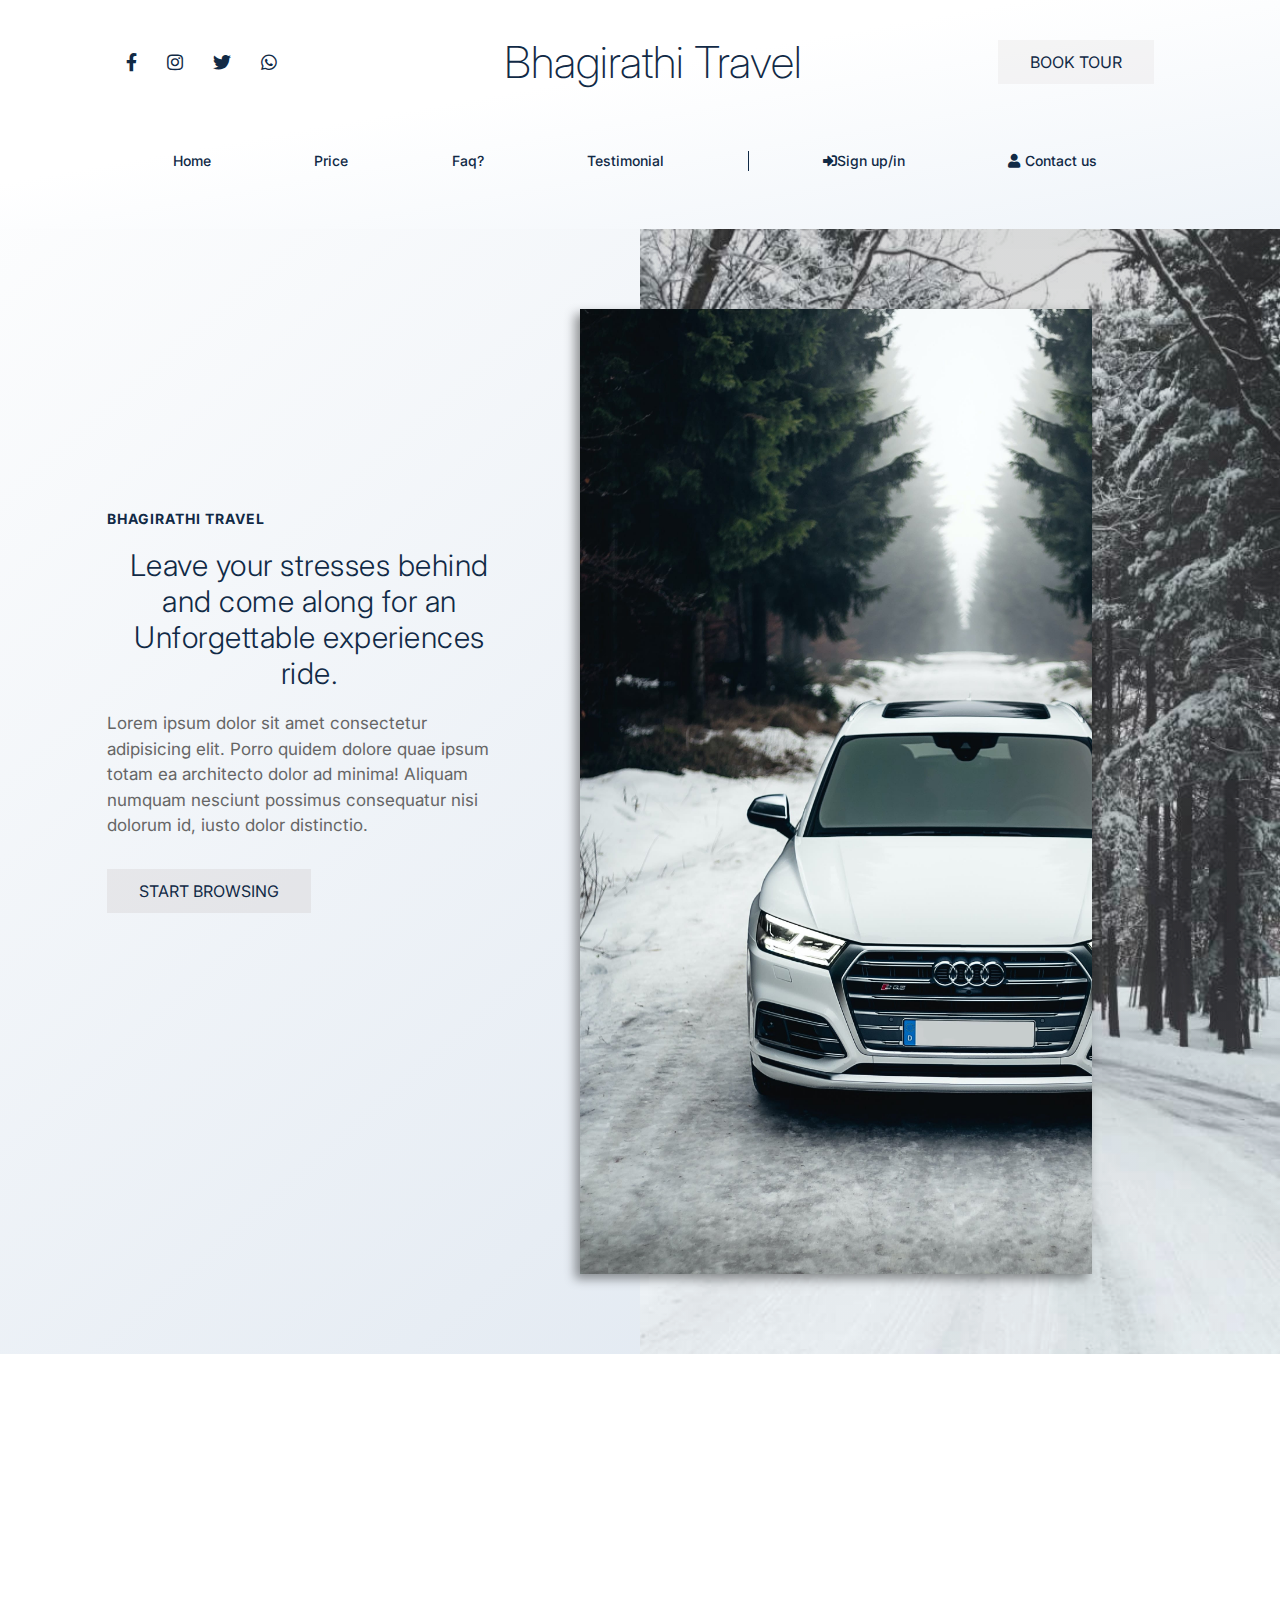
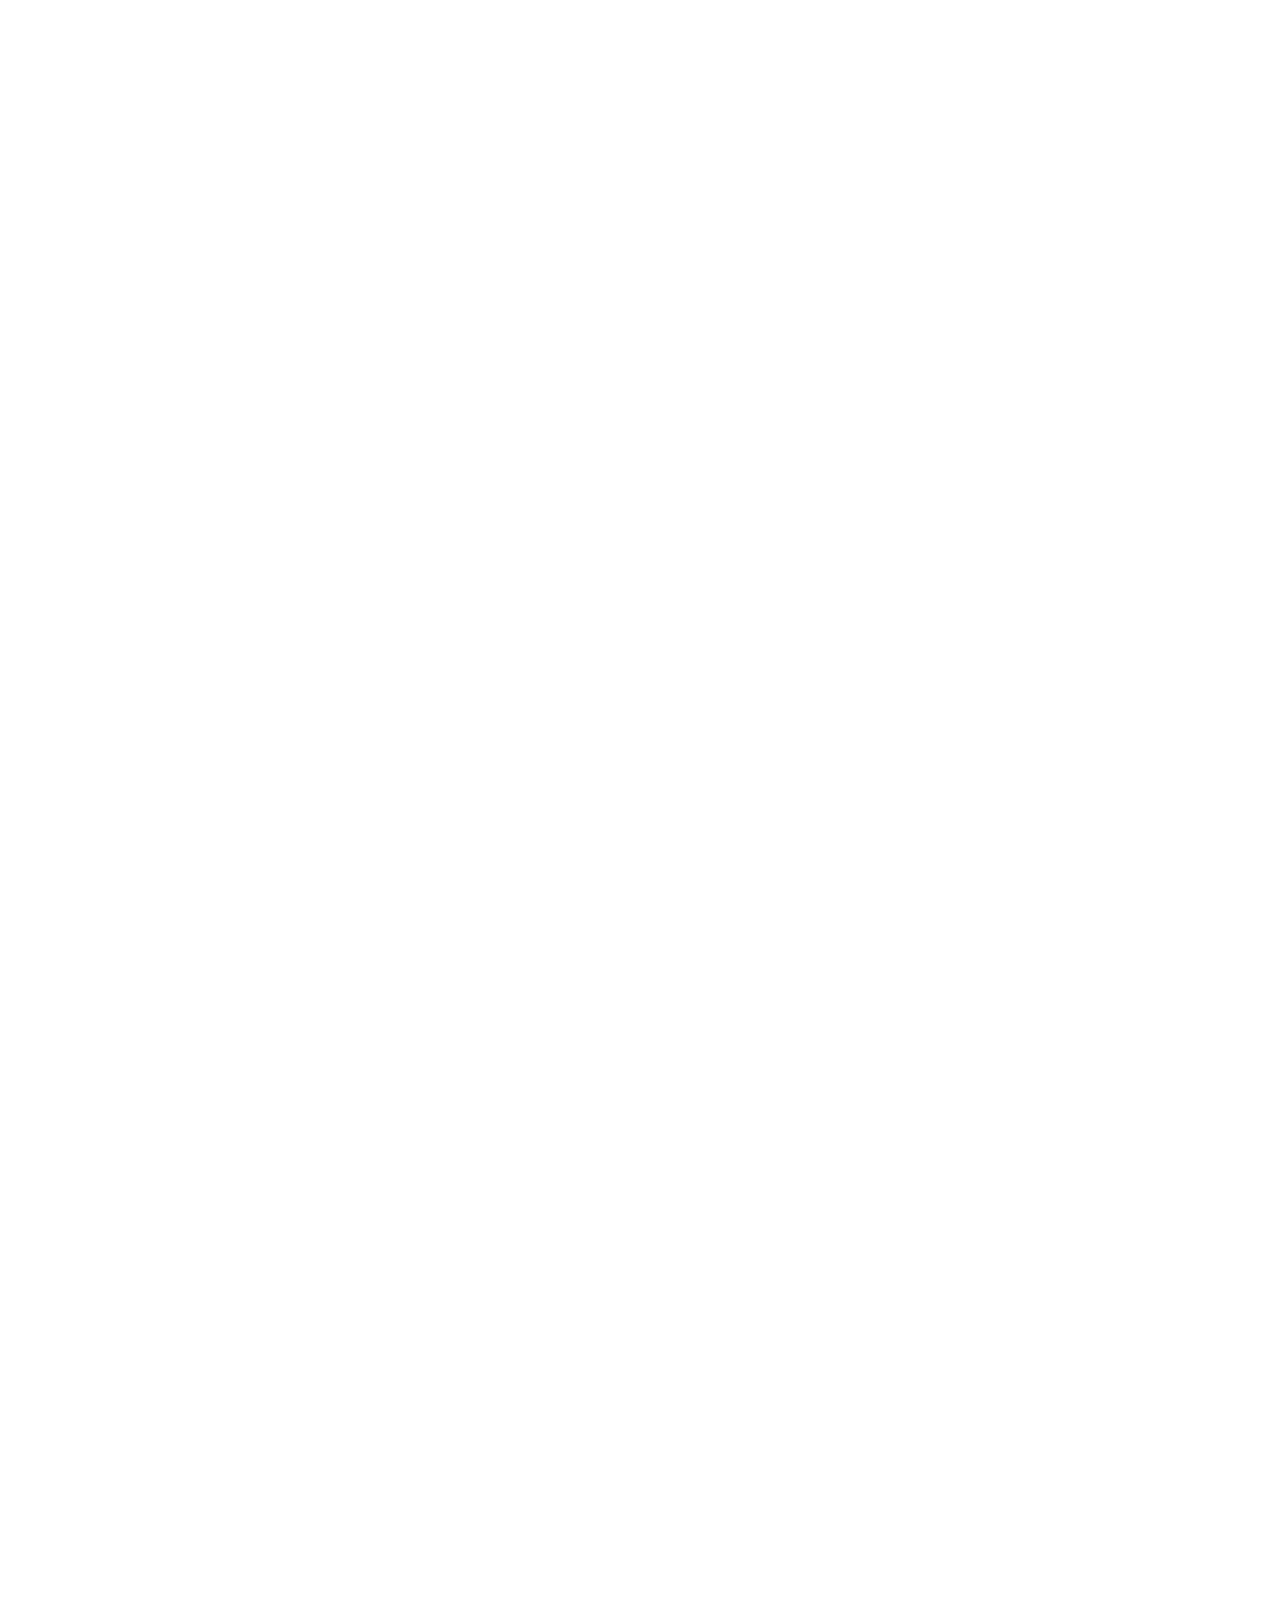
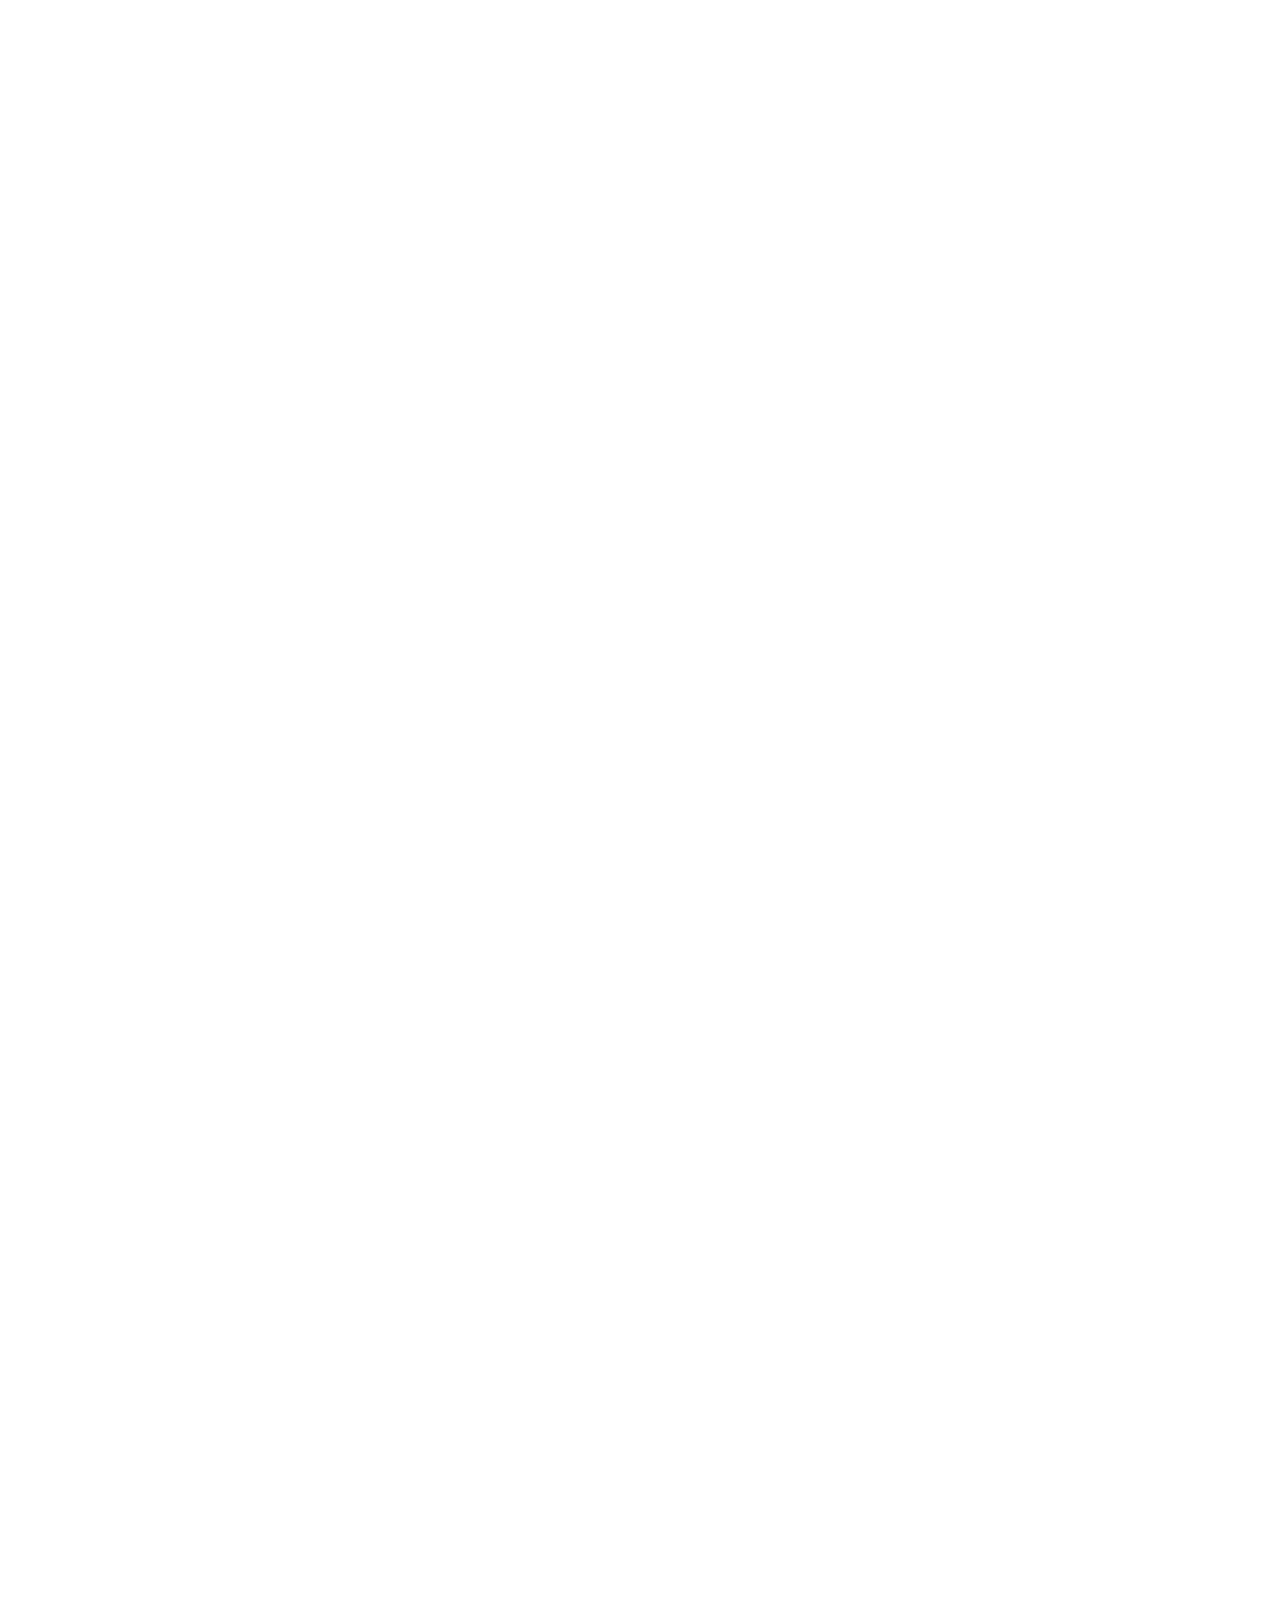
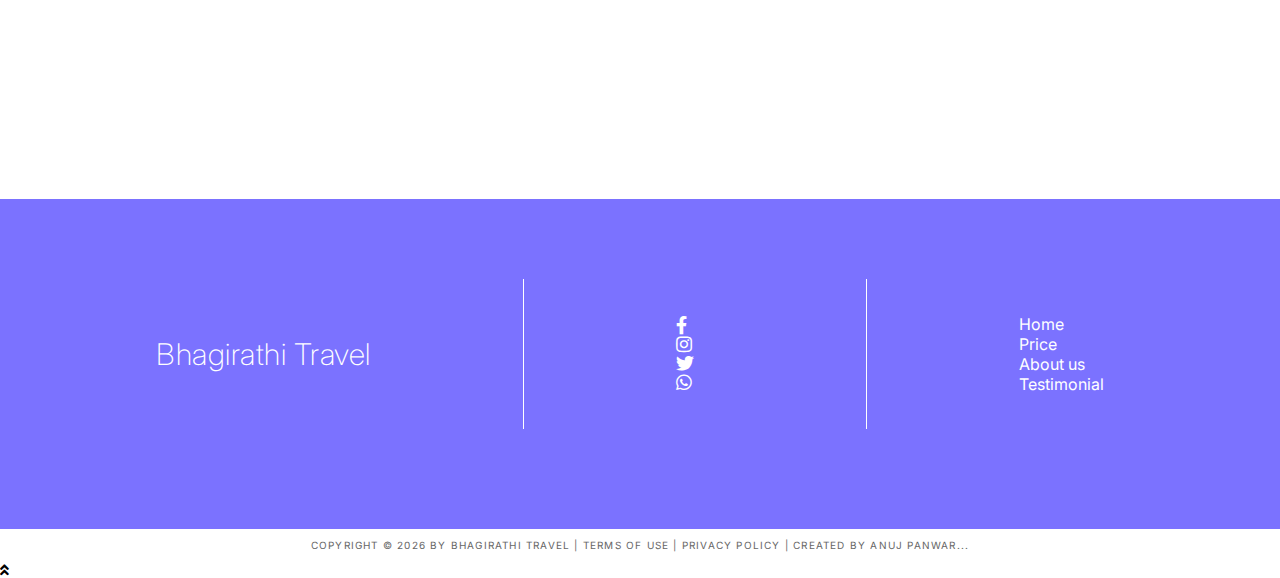
==== commit 6e1f2f3a: "f" ====
--- a/index.html
+++ b/index.html
@@ -1 +1 @@
-<!DOCTYPE html><html lang="en"> <head> <meta charset="UTF-8"/> <meta http-equiv="X-UA-Compatible" content="IE=edge"/> <meta name="viewport" content="width=device-width, initial-scale=1.0"/> <meta name="description" content="Bhagirathi Travel is a Tarvel Agency. Which provide best services for their Customers."/> <link rel="stylesheet" href="css/main.css"/> <link href="https://use.fontawesome.com/releases/v5.11.2/css/all.css" rel="stylesheet"/> <link href="https://fonts.googleapis.com/css2?family=Inter:wght@100;300;500;600;700;800&family=Rubik+Beastly&family=Patrick+Hand&family=Neonderthaw&family=Lato:wght@400;500;700;900&family=Rubik:wght@500;600;700&display=swap" rel="stylesheet"/> <link rel="apple-touch-icon" sizes="180x180" href="img/favicon/apple-touch-icon.png"/> <link rel="icon" type="image/png" sizes="32x32" href="img/favicon/favicon-32x32.png"/> <link rel="icon" type="image/png" sizes="16x16" href="img/favicon/favicon-16x16.png"/> <link rel="manifest" href="img/favicon/site.webmanifest"/> <title>Bhagirathi travels</title> <script src="javascript/script.js" defer></script> </head> <body> <header class="header" id="header"> <div class="header__top"> <div class="header__social--media"> <a href="https://www.facebook.com/spanwar.spanwar.5/" class="header__social--media-icon"> <i class="fab fa-facebook-f icons"></i> </a> <a href="https://www.instagram.com/anujpanwar01/" class="header__social--media-icon"> <i class="fab fa-instagram icons"></i> </a> <a href="https://twitter.com/anujpanwar7911" class="header__social--media-icon"> <i class="fab fa-twitter icons"></i> </a> <a href="https://wa.me/9634111164" class="header__social--media-icon"> <i class="fab fa-whatsapp icons"></i> </a> </div><h1 class="heading header__heading heading__primary heading--primary--1"> Bhagirathi Travel </h1> <a data-link="link" href="#section--2" class="btn btn__tour">book tour</a> </div><nav class="header__nav" data-nav="nav"> <div class="btn-toggler"> <i class="fas fa-bars"></i> </div><ul class="header__nav--ul"> <li class="header__nav--li"> <a data-link="link" href="#header" class="header__nav--link">Home</a> </li><li class="header__nav--li"> <a data-link="link" href="#section--2" class="header__nav--link">Price</a> </li><li class="header__nav--li"> <a data-link="link" href="#section--faq" class="header__nav--link">Faq?</a> </li><li class="header__nav--li"> <a data-link="link" href="#section--3" class="header__nav--link">Testimonial</a> </li><div class="header__nav--outline"></div><li class="header__nav--li"> <a href="#" class="header__nav--link login--btn" ><i class="fas fa-sign-in-alt"></i>Sign up/in</a > </li><li class="header__nav--li"> <a data-link="link" href="#section--4" class="header__nav--link header__nav--link-btn" ><i class="fas fa-user"></i>Contact us</a > </li></ul> </nav> </header> <div class="hero__section" id="section--1"> <div class="hero__section--text"> <h4 class="heading heading--fourth heading--hero-4">Bhagirathi Travel</h4> <h2 class="heading heading--secondary heading--hero-2"> Leave your stresses behind and come along for an Unforgettable experiences ride. </h2> <p class="paragraph hero--paragraph"> Lorem ipsum dolor sit amet consectetur adipisicing elit. Porro quidem dolore quae ipsum totam ea architecto dolor ad minima! Aliquam numquam nesciunt possimus consequatur nisi dolorum id, iusto dolor distinctio. </p><a data-link="link" href="#section--2" class="btn hero__section--btn">start browsing</a> </div><div class="hero__section--img"> <div class="hero__section--img-1"></div></div></div><section class="section section--2" id="section--2"> <h4 class="heading heading--fourth heading--fourth-1"> Our Best plans &DownArrow; </h4> <h2 class="heading heading--secondary heading--secondary-1"> Choose your Adventure </h2> <div class="cards"> <div class="cards__card cards__card--1"> <div class="cards__card--img " data-slider="1"> <button class="slider-btn slider-btn-left"></button> <button class="slider-btn slider-btn-right"></button> <img width="100%" class="cards__card--img-1 lazy--img" src="img/card1/card--1-lazy.jpg" data-src="img/card1/gangotri.jpg" alt="gangotri"/> <img class="cards__card--img-1" src="img/card1/yamunotri.jpg" alt="yamunotri"> <img class="cards__card--img-1" src="img/card1/kedarnath.jpg" alt="kedarnath"> <img class="cards__card--img-1" src="img/card1/badrinath.jpg" alt="badrinath"> </div><div class="cards__card--text"> <h4 class="heading heading--fourth sm-margin-btm sm-margin-top "> Char Dham Yatra </h4> <div class="cards__card--text-user sm-margin-btm "> <div class="cards__card--text-rating"> <i class="fas fa-synagogue cards__card-icon"></i> </div><div class="cards__card--text-img"> <span style="margin-right: 2rem;color: #112a46c9;"><strong>500+</strong> successful tour &rightarrow;</span> <img width="100%" src="img/user/user-11.jpg" alt="user-1"> <img width="100%" src="img/user/user-12.jpg" alt="user-2"> <img width="100%" src="img/user/user-13.jpg" alt="user-3"> <img width="100%" src="img/user/user-14.jpg" alt="user-4"> <img width="100%" src="img/user/user-15.jpg" alt="user-5"> </div></div><ul class="cards__card--text-ul"> <li class="cards__card--text-li"> <strong> <i class="far fa-check-circle"></i> &nbsp; &#8377;10,000 Rupees INR Value </strong> </li><li class="cards__card--text-li"> <i class="far fa-check-circle"></i> Gangotri, Yamunotri, Kedarnath, Badrinath </li><li class="cards__card--text-li"> <i class="far fa-check-circle"></i> 10 days value pack </li><li class="cards__card--text-li"> <strong> <i class="far fa-check-circle"></i> &nbsp;Car User prefrences </strong> </li><li class="cards__card--text-li"> <i class="far fa-check-circle"></i> People allowed &rightarrow; depend on the car sheet </li></ul> <a href="#" class="btn cards__card--btn">Book Now</a> </div></div><div class="cards__card cards__card--2"> <div class="cards__card--text card-2"> <h4 class="heading heading--fourth sm-margin-btm sm-margin-top"> Snowfall Places </h4> <div class="cards__card--text-user sm-margin-btm"> <div class="cards__card--text-rating"> <i class="fas fa-temperature-low cards__card-icon"></i> </div><div class="cards__card--text-img"> <span style="margin-right: 2rem;color: #112a46c9;"><strong>300+</strong> successful tour &rightarrow;</span> <img width="100%" src="img/user/user-1.jpg" alt=""> <img width="100%" src="img/user/user-2.jpg" alt=""> <img width="100%" src="img/user/user-3.jpg" alt=""> <img width="100%" src="img/user/user-4.jpg" alt=""> <img width="100%" src="img/user/user-5.jpg" alt=""> </div></div><ul class="cards__card--text-ul"> <li class="cards__card--text-li"> <strong> <i class="far fa-check-circle"></i>&nbsp; &#8377;50,000 Rupees INR Value </strong> </li><li class="cards__card--text-li"> <i class="far fa-check-circle"></i> Mussoorie, Auli, Nanital, Chopta, Munsiyari, Tungnath </li><li class="cards__card--text-li"> <i class="far fa-check-circle"></i> 17 days value pack </li><li class="cards__card--text-li"> <strong> <i class="far fa-check-circle"></i> &nbsp;Car User prefrences </strong> </li><li class="cards__card--text-li"> <i class="far fa-check-circle"></i> People allowed &rightarrow; depend on the car sheet </li></ul> <a href="#" style="margin-bottom: 4rem;" class="btn cards__card--btn">Book Now</a> </div><div class="cards__card--img" data-slider="2"> <button class="slider-btn slider-btn-left slider-btn-2"></button> <button class="slider-btn slider-btn-right slider-btn-2"></button> <img width="100%" class="cards__card--img-2 lazy--img" src="img/card2/card--2-lazy.jpg" data-src="img/card2/card--2.jpg" alt="snow places"/> <img width="100%" class="cards__card--img-2" src="img/card2/img--5.jpg" alt=""> <img width="100%" class="cards__card--img-2" src="img/card2/img--6.jpg" alt=""> </div></div><div class="cards__card cards__card--3"> <div class="cards__card--img" data-slider="3"> <button class="slider-btn slider-btn-left"></button> <button class="slider-btn slider-btn-right"></button> <img width="100%" class="cards__card--img-3 lazy--img" src="img/card3/tehri-lazy.jpg" data-src="img/card3/tehri.jpg" alt="tehri-lake"/> <img class="cards__card--img-3" src="img/card3/devprayag.jpg" alt="devprayag"> <img class="cards__card--img-3" src="img/card3/dhari-devi.jpg" alt="dhari-devi"> </div><div class="cards__card--text"> <h4 class="heading heading--fourth sm-margin-btm sm-margin-top"> Famous Places </h4> <div class="cards__card--text-user sm-margin-btm"> <div class="cards__card--text-rating"> <i class="fas fa-route cards__card-icon"></i> </div><div class="cards__card--text-img"> <span style="margin-right: 2rem;color: #112a46c9;"><strong>100+</strong> successful tour &rightarrow;</span> <img width="100%" src="img/user/user-6.jpg" alt=""> <img width="100%" src="img/user/user-7.jpg" alt=""> <img width="100%" src="img/user/user-8.jpg" alt=""> <img width="100%" src="img/user/user-9.jpg" alt=""> <img width="100%" src="img/user/user-10.jpg" alt=""> </div></div><ul class="cards__card--text-ul"> <li class="cards__card--text-li"> <strong> <i class="far fa-check-circle"></i>&nbsp; &#8377;80,000 Rupees INR Value </strong> </li><li class="cards__card--text-li"> <i class="far fa-check-circle"></i> All famous places in Uttarakhand </li><li class="cards__card--text-li"> <i class="far fa-check-circle"></i> 30 days value pack </li><li class="cards__card--text-li"> <strong> <i class="far fa-check-circle"></i> &nbsp;Car User prefrences </strong> </li><li class="cards__card--text-li"> <i class="far fa-check-circle"></i> People allowed &rightarrow; depend on the car sheet </li></ul> <a href="#" class="btn cards__card--btn">Book Now</a> </div></div></div></section> <section class="section testimonial--section" id="section--3"> </div><div class="custom-shape-divider-top-1642680769"> <svg data-name="Layer 1" xmlns="http://www.w3.org/2000/svg" viewBox="0 0 1200 120" preserveAspectRatio="none" > <path d="M321.39,56.44c58-10.79,114.16-30.13,172-41.86,82.39-16.72,168.19-17.73,250.45-.39C823.78,31,906.67,72,985.66,92.83c70.05,18.48,146.53,26.09,214.34,3V0H0V27.35A600.21,600.21,0,0,0,321.39,56.44Z" class="shape-fill" ></path> </svg> </div><h4 class="heading heading--fourth heading--fourth-2 heading--testimonial">Testimonial</h4> <div class="testimonial"> <div class="testimonial__input"> <input type="text" data-fullname="" required placeholder="Full Name"> <input type="text" data-comment="" placeholder="Add your comment..." required> <input type="submit" value="Add"> </div><div class="testimonial__container-lg"> <div class="user__feedback" > <div class="testimonial__container--user"> <div class="testimonial__container--user-photo">rp</div><div class="testimonial__container--date">09/09/2021</div></div><div class="testimonial__container" > <div class="testimonial__container--text"> <p class="paragraph testimonial--paragraph-1"> Lorem ipsum dolor sit amet consectetur adipisicing elit. Architecto reiciendis soluta dolores sapiente nisi tenetur dolor amet impedit reprehenderit illo cum, ullam harum ut magnam error molestiae eaque praesentium sed porro. Perspiciatis, quisquam fuga. </p><p class="paragraph testimonial--paragraph"> &mdash; &nbsp;ramesh panwar <span class="phone--date">09/09/2021</span> </p></div></div></div><div class="user__feedback" > <div class="testimonial__container--user"> <div class="testimonial__container--user-photo">sk</div><div class="testimonial__container--date">17/012/2021</div></div><div class="testimonial__container"> <div class="testimonial__container--text"> <p class="paragraph testimonial--paragraph-1"> Lorem ipsum dolor sit amet consectetur adipisicing elit. Architecto reiciendis soluta dolores sapiente nisi tenetur dolor amet impedit reprehenderit illo cum, ullam harum ut magnam error molestiae eaque praesentium sed porro. Perspiciatis, quisquam fuga. </p><p class="paragraph testimonial--paragraph"> &mdash; &nbsp;Sandeep Kumar <span class="phone--date">09/09/2021</span> </p></div></div></div><div class="user__feedback" > <div class="testimonial__container--user"> <div class="testimonial__container--user-photo">an</div><div class="testimonial__container--date">30/05/2021</div></div><div class="testimonial__container"> <div class="testimonial__container--text"> <p class="paragraph testimonial--paragraph-1"> Lorem ipsum dolor sit amet consectetur adipisicing elit. Architecto reiciendis soluta dolores sapiente nisi tenetur dolor amet impedit reprehenderit illo cum, ullam harum ut magnam error molestiae eaque praesentium sed porro. Perspiciatis, quisquam fuga. </p><p class="paragraph testimonial--paragraph"> &mdash; &nbsp;Amit negi <span class="phone--date">15/03/2020</span> </p></div></div></div><button class="testimonial__show--more">show more &downarrow;</button> </div></div></section> <section class="section contact__us" id="section--4"> <h4 class="heading heading--fourth contact__us--heading"> Get in touch! &downarrow; </h4> <div class="contact__us--1"> <div style="padding: 0 3rem"> <h2 class="heading heading--secondary">Let's Talk</h2> </div><div class="contact__us--forms"> <form class="contact__us--form" action=""> <label class="label label--1"> <span>Name :-</span> <input type="text" placeholder="Anuj Panwar" required/> </label> <label class="label label--2"> <span>Email :-</span> <input type="email" name="email" required placeholder="example@gmail.com"/> </label> <label class="label label--3"> <span>Text :-</span> <textarea spellcheck="default" aria-rowspan="10" aria-colspan="50" placeholder="Suggest us or Ask something..." ></textarea> </label> <div class="button"> <input class="btn contact__us--btn" type="submit" value="submit"/> <input class="btn contact__us--btn" type="reset" value="reset"/> </div></form> <img class="contact__us--img lazy--img" src="img/contact--us-lazy.jpg" data-src="img/contact--us.jpg" alt="you can suggest us something or ask something"/> </div></section> <section class="section section__faq" id="section--faq"> <div class="section__faq--main"> <i class="fas fa-question-circle"></i> <h4 class="heading heading--fourth">faq</h4> </div><div class="section__faqs"> <div class="faq section__faq--1"> <i class="fas fa-angle-down"></i> <h3 class="heading heading--tertiary faq__heading"> What are the various mode of payment accepted here? </h3> <p class="p hidden--p"> Often of time you can make payment via <em>cash</em>. But if you have any emergency or not available cash then you can pay via <stron>UPI.</stron> </p></div><div class="faq section__faq--2"> <i class="fas fa-angle-down"></i> <h3 class="heading heading--tertiary faq__heading"> Which is the nearest landmark? </h3> <p class="p hidden--p"> You can easily locate the establishment as it is in close proximity to Laxman Puri, Landour Cantt </p></div><div class="faq section__faq--3"> <i class="fas fa-angle-down"></i> <h3 class="heading heading--tertiary faq__heading"> What are its hours of operation ? </h3> <p class="p hidden--p"> 24*7 available taxi service. You can book taxi all days of week. Lorem ipsum dolor sit, amet consectetur adipisicing elit. Dignissimos, ipsa. Lorem ipsum, dolor sit amet consectetur </p></div><div class="faq section__faq--4"> <i class="fas fa-angle-down"></i> <h3 class="heading heading--tertiary faq__heading"> How much Experience of you have in HIMALAYAS SIDE Driving? </h3> <p class="p hidden--p"> Lorem ipsum dolor, sit amet consectetur adipisicing elit. Ad, libero! Eligendi distinctio fuga saepe nihil quos tempore harum hic voluptatibus? </p></div></div></section> <footer class="footer" id="footer"> <div class="footer__detail"> <h1 class="heading heading--secondary footer--secondary sm-margin">Bhagirathi Travel</h3> <div data-line="" class="sm-margin"></div><div class="sm-margin footer__social--media"> <a href="https://www.facebook.com/spanwar.spanwar.5/"><i class="fab fa-facebook-f icons " data-icon=""></i></a> <a href="https://www.instagram.com/anujpanwar01/"><i class="fab fa-instagram icons " data-icon=""></i></a> <a href="https://twitter.com/anujpanwar7911"><i class="fab fa-twitter icons " data-icon=""></i></a> <a href="https://wa.me/9634111164"><i class="fab fa-whatsapp icons" data-icon=""></i></a> </div><div class="sm-margin" data-line=""></div><nav class="sm-margin footer__nav" data-nav> <ul class="footer__nav--ul"> <li class="footer__nav--li"> <a data-link="link" href="#header" class="footer__nav--link">Home</a> </li><li class="footer__nav--li"> <a data-link="link" href="#section--2" class="footer__nav--link">Price</a> </li><li class="footer__nav--li"> <a data-link="link" href="#" class="footer__nav--link">About us</a> </li><li class="footer__nav--li"> <a data-link="link" href="#section--3" class="footer__nav--link">Testimonial</a> </li></ul> </nav> </div><div class="footer__copyright"> copyright &copy; 2020 by Bhagirathi travel | terms of use | privacy policy | created by Anuj Panwar </div></footer> <div class="scroll__home scroll"> <i class="fas fa-angle-double-up"></i> </div><div class="login hidden--login"> <h2 class="heading heading--fourth">Login</h2> <a class="close__login"><i class="fas fa-times"></i></a> <form action="" class="login__form"> <label for="email"> Email <input type="email" name="email" id="email" placeholder="example@gmail.com" required> </label> <label for="password"> Password <input type="password" placeholder="password" name="password" id="password" required> </label> <input type="submit" value="Login"> </form> <div> <a href="">create an account</a> <a href="">forget password</a> </div></div><div class="overlay hidden--overlay"></div></body></html>+<!DOCTYPE html><html lang="en"> <head> <meta charset="UTF-8"/> <meta http-equiv="X-UA-Compatible" content="IE=edge"/> <meta name="viewport" content="width=device-width, initial-scale=1.0"/> <meta name="description" content="Bhagirathi Travel is a Tarvel Agency. Which provide best services for their Customers."/> <link rel="stylesheet" href="css/main.css"/> <link href="https://use.fontawesome.com/releases/v5.11.2/css/all.css" rel="stylesheet"/> <link href="https://fonts.googleapis.com/css2?family=Inter:wght@100;300;500;600;700;800&family=Rubik+Beastly&family=Patrick+Hand&family=Neonderthaw&family=Lato:wght@400;500;700;900&family=Rubik:wght@500;600;700&display=swap" rel="stylesheet"/> <link rel="apple-touch-icon" sizes="180x180" href="img/favicon/apple-touch-icon.png"/> <link rel="icon" type="image/png" sizes="32x32" href="img/favicon/favicon-32x32.png"/> <link rel="icon" type="image/png" sizes="16x16" href="img/favicon/favicon-16x16.png"/> <link rel="manifest" href="img/favicon/site.webmanifest"/> <title>Bhagirathi travels</title> <script src="javascript/script.js" defer></script> </head> <body> <header class="header" id="header"> <div class="header__top"> <div class="header__social--media"> <a href="https://www.facebook.com/spanwar.spanwar.5/" class="header__social--media-icon"> <i class="fab fa-facebook-f icons"></i> </a> <a href="https://www.instagram.com/anujpanwar01/" class="header__social--media-icon"> <i class="fab fa-instagram icons"></i> </a> <a href="https://twitter.com/anujpanwar7911" class="header__social--media-icon"> <i class="fab fa-twitter icons"></i> </a> <a href="https://wa.me/9634111164" class="header__social--media-icon"> <i class="fab fa-whatsapp icons"></i> </a> </div><h1 class="heading header__heading heading__primary heading--primary--1"> Bhagirathi Travel </h1> <a data-link="link" href="#section--2" class="btn btn__tour">book tour</a> </div><nav class="header__nav" data-nav="nav"> <div class="btn-toggler"> <i class="fas fa-bars"></i> </div><ul class="header__nav--ul"> <li class="header__nav--li"> <a data-link="link" href="#header" class="header__nav--link">Home</a> </li><li class="header__nav--li"> <a data-link="link" href="#section--2" class="header__nav--link">Price</a> </li><li class="header__nav--li"> <a data-link="link" href="#section--faq" class="header__nav--link">Faq?</a> </li><li class="header__nav--li"> <a data-link="link" href="#section--3" class="header__nav--link">Testimonial</a> </li><div class="header__nav--outline"></div><li class="header__nav--li"> <a href="#" class="header__nav--link login--btn" ><i class="fas fa-sign-in-alt"></i>Sign up/in</a > </li><li class="header__nav--li"> <a data-link="link" href="#section--4" class="header__nav--link header__nav--link-btn" ><i class="fas fa-user"></i>Contact us</a > </li></ul> </nav> </header> <div class="hero__section" id="section--1"> <div class="hero__section--text"> <h4 class="heading heading--fourth heading--hero-4">Bhagirathi Travel</h4> <h2 class="heading heading--secondary heading--hero-2"> Leave your stresses behind and come along for an Unforgettable experiences ride. </h2> <p class="paragraph hero--paragraph"> Lorem ipsum dolor sit amet consectetur adipisicing elit. Porro quidem dolore quae ipsum totam ea architecto dolor ad minima! Aliquam numquam nesciunt possimus consequatur nisi dolorum id, iusto dolor distinctio. </p><a data-link="link" href="#section--2" class="btn hero__section--btn">start browsing</a> </div><div class="hero__section--img"> <div class="hero__section--img-1"></div></div></div><section class="section section--2" id="section--2"> <h4 class="heading heading--fourth heading--fourth-1"> Our Best plans &DownArrow; </h4> <h2 class="heading heading--secondary heading--secondary-1"> Choose your Adventure </h2> <div class="cards"> <div class="cards__card cards__card--1"> <div class="cards__card--img " data-slider="1"> <button class="slider-btn slider-btn-left"></button> <button class="slider-btn slider-btn-right"></button> <img width="100%" class="cards__card--img-1 lazy--img" src="img/card1/card--1-lazy.jpg" data-src="img/card1/gangotri.jpg" alt="gangotri"/> <img class="cards__card--img-1" src="img/card1/yamunotri.jpg" alt="yamunotri"> <img class="cards__card--img-1" src="img/card1/kedarnath.jpg" alt="kedarnath"> <img class="cards__card--img-1" src="img/card1/badrinath.jpg" alt="badrinath"> </div><div class="cards__card--text"> <h4 class="heading heading--fourth sm-margin-btm sm-margin-top "> Char Dham Yatra </h4> <div class="cards__card--text-user sm-margin-btm "> <div class="cards__card--text-rating"> <i class="fas fa-synagogue cards__card-icon"></i> </div><div class="cards__card--text-img"> <span style="margin-right: 2rem;color: #112a46c9;"><strong>500+</strong> successful tour &rightarrow;</span> <img width="100%" src="img/user/user-11.jpg" alt="user-1"> <img width="100%" src="img/user/user-12.jpg" alt="user-2"> <img width="100%" src="img/user/user-13.jpg" alt="user-3"> <img width="100%" src="img/user/user-14.jpg" alt="user-4"> <img width="100%" src="img/user/user-15.jpg" alt="user-5"> </div></div><ul class="cards__card--text-ul"> <li class="cards__card--text-li"> <strong> <i class="far fa-check-circle"></i> &nbsp; &#8377;10,000 Rupees INR Value </strong> </li><li class="cards__card--text-li"> <i class="far fa-check-circle"></i> Gangotri, Yamunotri, Kedarnath, Badrinath </li><li class="cards__card--text-li"> <i class="far fa-check-circle"></i> 10 days value pack </li><li class="cards__card--text-li"> <strong> <i class="far fa-check-circle"></i> &nbsp;Car User prefrences </strong> </li><li class="cards__card--text-li"> <i class="far fa-check-circle"></i> People allowed &rightarrow; depend on the car sheet </li></ul> <a href="#" class="btn cards__card--btn">Book Now</a> </div></div><div class="cards__card cards__card--2"> <div class="cards__card--text card-2"> <h4 class="heading heading--fourth sm-margin-btm sm-margin-top"> Snowfall Places </h4> <div class="cards__card--text-user sm-margin-btm"> <div class="cards__card--text-rating"> <i class="fas fa-temperature-low cards__card-icon"></i> </div><div class="cards__card--text-img"> <span style="margin-right: 2rem;color: #112a46c9;"><strong>300+</strong> successful tour &rightarrow;</span> <img width="100%" src="img/user/user-1.jpg" alt=""> <img width="100%" src="img/user/user-2.jpg" alt=""> <img width="100%" src="img/user/user-3.jpg" alt=""> <img width="100%" src="img/user/user-4.jpg" alt=""> <img width="100%" src="img/user/user-5.jpg" alt=""> </div></div><ul class="cards__card--text-ul"> <li class="cards__card--text-li"> <strong> <i class="far fa-check-circle"></i>&nbsp; &#8377;50,000 Rupees INR Value </strong> </li><li class="cards__card--text-li"> <i class="far fa-check-circle"></i> Mussoorie, Auli, Nanital, Chopta, Munsiyari, Tungnath </li><li class="cards__card--text-li"> <i class="far fa-check-circle"></i> 17 days value pack </li><li class="cards__card--text-li"> <strong> <i class="far fa-check-circle"></i> &nbsp;Car User prefrences </strong> </li><li class="cards__card--text-li"> <i class="far fa-check-circle"></i> People allowed &rightarrow; depend on the car sheet </li></ul> <a href="#" style="margin-bottom: 4rem;" class="btn cards__card--btn">Book Now</a> </div><div class="cards__card--img" data-slider="2"> <button class="slider-btn slider-btn-left slider-btn-2"></button> <button class="slider-btn slider-btn-right slider-btn-2"></button> <img width="100%" class="cards__card--img-2 lazy--img" src="img/card2/card--2-lazy.jpg" data-src="img/card2/card--2.jpg" alt="snow places"/> <img width="100%" class="cards__card--img-2" src="img/card2/img--5.jpg" alt=""> <img width="100%" class="cards__card--img-2" src="img/card2/img--6.jpg" alt=""> </div></div><div class="cards__card cards__card--3"> <div class="cards__card--img" data-slider="3"> <button class="slider-btn slider-btn-left"></button> <button class="slider-btn slider-btn-right"></button> <img width="100%" class="cards__card--img-3 lazy--img" src="img/card3/tehri-lazy.jpg" data-src="img/card3/tehri.jpg" alt="tehri-lake"/> <img class="cards__card--img-3" src="img/card3/devprayag.jpg" alt="devprayag"> <img class="cards__card--img-3" src="img/card3/dhari-devi.jpg" alt="dhari-devi"> </div><div class="cards__card--text"> <h4 class="heading heading--fourth sm-margin-btm sm-margin-top"> Famous Places </h4> <div class="cards__card--text-user sm-margin-btm"> <div class="cards__card--text-rating"> <i class="fas fa-route cards__card-icon"></i> </div><div class="cards__card--text-img"> <span style="margin-right: 2rem;color: #112a46c9;"><strong>100+</strong> successful tour &rightarrow;</span> <img width="100%" src="img/user/user-6.jpg" alt=""> <img width="100%" src="img/user/user-7.jpg" alt=""> <img width="100%" src="img/user/user-8.jpg" alt=""> <img width="100%" src="img/user/user-9.jpg" alt=""> <img width="100%" src="img/user/user-10.jpg" alt=""> </div></div><ul class="cards__card--text-ul"> <li class="cards__card--text-li"> <strong> <i class="far fa-check-circle"></i>&nbsp; &#8377;80,000 Rupees INR Value </strong> </li><li class="cards__card--text-li"> <i class="far fa-check-circle"></i> All famous places in Uttarakhand </li><li class="cards__card--text-li"> <i class="far fa-check-circle"></i> 30 days value pack </li><li class="cards__card--text-li"> <strong> <i class="far fa-check-circle"></i> &nbsp;Car User prefrences </strong> </li><li class="cards__card--text-li"> <i class="far fa-check-circle"></i> People allowed &rightarrow; depend on the car sheet </li></ul> <a href="#" class="btn cards__card--btn">Book Now</a> </div></div></div></section> <section class="section testimonial--section" id="section--3"> </div><div class="custom-shape-divider-top-1642680769"> <svg data-name="Layer 1" xmlns="http://www.w3.org/2000/svg" viewBox="0 0 1200 120" preserveAspectRatio="none" > <path d="M321.39,56.44c58-10.79,114.16-30.13,172-41.86,82.39-16.72,168.19-17.73,250.45-.39C823.78,31,906.67,72,985.66,92.83c70.05,18.48,146.53,26.09,214.34,3V0H0V27.35A600.21,600.21,0,0,0,321.39,56.44Z" class="shape-fill" ></path> </svg> </div><h4 class="heading heading--fourth heading--fourth-2 heading--testimonial">Testimonial</h4> <div class="testimonial"> <div class="testimonial__input"> <input type="text" data-fullname="" required placeholder="Full Name"> <input type="text" data-comment="" placeholder="Add your comment..." required> <input type="submit" value="Add"> </div><div class="testimonial__container-lg"> <div class="user__feedback" > <div class="testimonial__container--user"> <div class="testimonial__container--user-photo">rp</div><div class="testimonial__container--date">09/09/2021</div></div><div class="testimonial__container" > <div class="testimonial__container--text"> <p class="paragraph testimonial--paragraph-1"> Lorem ipsum dolor sit amet consectetur adipisicing elit. Architecto reiciendis soluta dolores sapiente nisi tenetur dolor amet impedit reprehenderit illo cum, ullam harum ut magnam error molestiae eaque praesentium sed porro. Perspiciatis, quisquam fuga. </p><p class="paragraph testimonial--paragraph"> &mdash; &nbsp;ramesh panwar <span class="phone--date">09/09/2021</span> </p></div></div></div><div class="user__feedback" > <div class="testimonial__container--user"> <div class="testimonial__container--user-photo">sk</div><div class="testimonial__container--date">17/012/2021</div></div><div class="testimonial__container"> <div class="testimonial__container--text"> <p class="paragraph testimonial--paragraph-1"> Lorem ipsum dolor sit amet consectetur adipisicing elit. Architecto reiciendis soluta dolores sapiente nisi tenetur dolor amet impedit reprehenderit illo cum, ullam harum ut magnam error molestiae eaque praesentium sed porro. Perspiciatis, quisquam fuga. </p><p class="paragraph testimonial--paragraph"> &mdash; &nbsp;Sandeep Kumar <span class="phone--date">09/09/2021</span> </p></div></div></div><div class="user__feedback" > <div class="testimonial__container--user"> <div class="testimonial__container--user-photo">an</div><div class="testimonial__container--date">30/05/2021</div></div><div class="testimonial__container"> <div class="testimonial__container--text"> <p class="paragraph testimonial--paragraph-1"> Lorem ipsum dolor sit amet consectetur adipisicing elit. Architecto reiciendis soluta dolores sapiente nisi tenetur dolor amet impedit reprehenderit illo cum, ullam harum ut magnam error molestiae eaque praesentium sed porro. Perspiciatis, quisquam fuga. </p><p class="paragraph testimonial--paragraph"> &mdash; &nbsp;Amit negi <span class="phone--date">15/03/2020</span> </p></div></div></div><button class="testimonial__show--more">show more &downarrow;</button> </div></div></section> <section class="section contact__us" id="section--4"> <h4 class="heading heading--fourth contact__us--heading"> Get in touch! &downarrow; </h4> <div class="contact__us--1"> <div style="padding: 0 3rem"> <h2 class="heading heading--secondary">Let's Talk</h2> </div><div class="contact__us--forms"> <form class="contact__us--form" action=""> <label class="label label--1"> <span>Name :-</span> <input type="text" placeholder="Anuj Panwar" required/> </label> <label class="label label--2"> <span>Email :-</span> <input type="email" name="email" required placeholder="example@gmail.com"/> </label> <label class="label label--3"> <span>Text :-</span> <textarea spellcheck="default" aria-rowspan="10" aria-colspan="50" placeholder="Suggest us or Ask something..." ></textarea> </label> <div class="button"> <input class="btn contact__us--btn" type="submit" value="submit"/> <input class="btn contact__us--btn" type="reset" value="reset"/> </div></form> <img class="contact__us--img lazy--img" src="img/contact--us-lazy.jpg" data-src="img/contact--us.jpg" alt="you can suggest us something or ask something"/> </div></section> <section class="section section__faq" id="section--faq"> <div class="section__faq--main"> <i class="fas fa-question-circle"></i> <h4 class="heading heading--fourth">faq</h4> </div><div class="section__faqs"> <div class="faq section__faq--1"> <i class="fas fa-angle-down"></i> <h3 class="heading heading--tertiary faq__heading"> What are the various mode of payment accepted here? </h3> <p class="p hidden--p"> Often of time you can make payment via <em>cash</em>. But if you have any emergency or not available cash then you can pay via <stron>UPI.</stron> </p></div><div class="faq section__faq--2"> <i class="fas fa-angle-down"></i> <h3 class="heading heading--tertiary faq__heading"> Which is the nearest landmark? </h3> <p class="p hidden--p"> You can easily locate the establishment as it is in close proximity to Laxman Puri, Landour Cantt </p></div><div class="faq section__faq--3"> <i class="fas fa-angle-down"></i> <h3 class="heading heading--tertiary faq__heading"> What are its hours of operation ? </h3> <p class="p hidden--p"> 24*7 available taxi service. You can book taxi all days of week. Lorem ipsum dolor sit, amet consectetur adipisicing elit. Dignissimos, ipsa. Lorem ipsum, dolor sit amet consectetur </p></div><div class="faq section__faq--4"> <i class="fas fa-angle-down"></i> <h3 class="heading heading--tertiary faq__heading"> How much Experience of you have in HIMALAYAS SIDE Driving? </h3> <p class="p hidden--p"> Lorem ipsum dolor, sit amet consectetur adipisicing elit. Ad, libero! Eligendi distinctio fuga saepe nihil quos tempore harum hic voluptatibus? </p></div></div></section> <footer class="footer" id="footer"> <div class="footer__detail"> <h1 class="heading heading--secondary footer--secondary sm-margin">Bhagirathi Travel</h3> <div data-line="" class="sm-margin"></div><div class="sm-margin footer__social--media"> <a class="rg-margin" href="https://www.facebook.com/spanwar.spanwar.5/"><i class="fab fa-facebook-f icons " data-icon=""></i></a> <a class="rg-margin" href="https://www.instagram.com/anujpanwar01/"><i class="fab fa-instagram icons " data-icon=""></i></a> <a class="rg-margin" href="https://twitter.com/anujpanwar7911"><i class="fab fa-twitter icons " data-icon=""></i></a> <a class="rg-margin" href="https://wa.me/9634111164"><i class="fab fa-whatsapp icons" data-icon=""></i></a> </div><div class="sm-margin" data-line=""></div><nav class="sm-margin footer__nav" data-nav> <ul class="footer__nav--ul"> <li class="footer__nav--li"> <a data-link="link" href="#header" class="rm-margin footer__nav--link rm-margin">Home</a> </li><li class="footer__nav--li"> <a data-link="link" href="#section--2" class="footer__nav--link rm-margin">Price</a> </li><li class="footer__nav--li"> <a data-link="link" href="#" class="footer__nav--link rm-margin">About us</a> </li><li class="footer__nav--li"> <a data-link="link" href="#section--3" class="footer__nav--link rm-margin">Testimonial</a> </li></ul> </nav> </div><div class="footer__copyright"> copyright &copy; 2020 by Bhagirathi travel | terms of use | privacy policy | created by Anuj Panwar </div></footer> <div class="scroll__home scroll"> <i class="fas fa-angle-double-up"></i> </div><div class="login hidden--login"> <h2 class="heading heading--fourth">Login</h2> <a class="close__login"><i class="fas fa-times"></i></a> <form action="" class="login__form"> <label for="email"> Email <input type="email" name="email" id="email" placeholder="example@gmail.com" required> </label> <label for="password"> Password <input type="password" placeholder="password" name="password" id="password" required> </label> <input type="submit" value="Login"> </form> <div> <a href="">create an account</a> <a href="">forget password</a> </div></div><div class="overlay hidden--overlay"></div></body></html>--- a/css/main.css
+++ b/css/main.css
@@ -1599,7 +1599,6 @@
   -webkit-box-direction: normal;
       -ms-flex-direction: column;
           flex-direction: column;
-  gap: 2rem;
   list-style: none;
 }
 
@@ -1609,7 +1608,6 @@
     -webkit-box-direction: normal;
         -ms-flex-direction: row;
             flex-direction: row;
-    gap: 3rem;
   }
 }
 
@@ -1627,7 +1625,6 @@
   -webkit-box-direction: normal;
       -ms-flex-direction: column;
           flex-direction: column;
-  gap: 2rem;
 }
 
 @media only screen and (max-width: 37.5em) {
@@ -1636,7 +1633,6 @@
     -webkit-box-direction: normal;
         -ms-flex-direction: row;
             flex-direction: row;
-    gap: 3rem;
   }
 }
 
@@ -1673,6 +1669,11 @@
 
 .sm-margin {
   margin-bottom: 2rem;
+}
+
+.rg-margin,
+.rm-margin {
+  margin-right: 2rem;
 }
 
 .col-row-3 {
